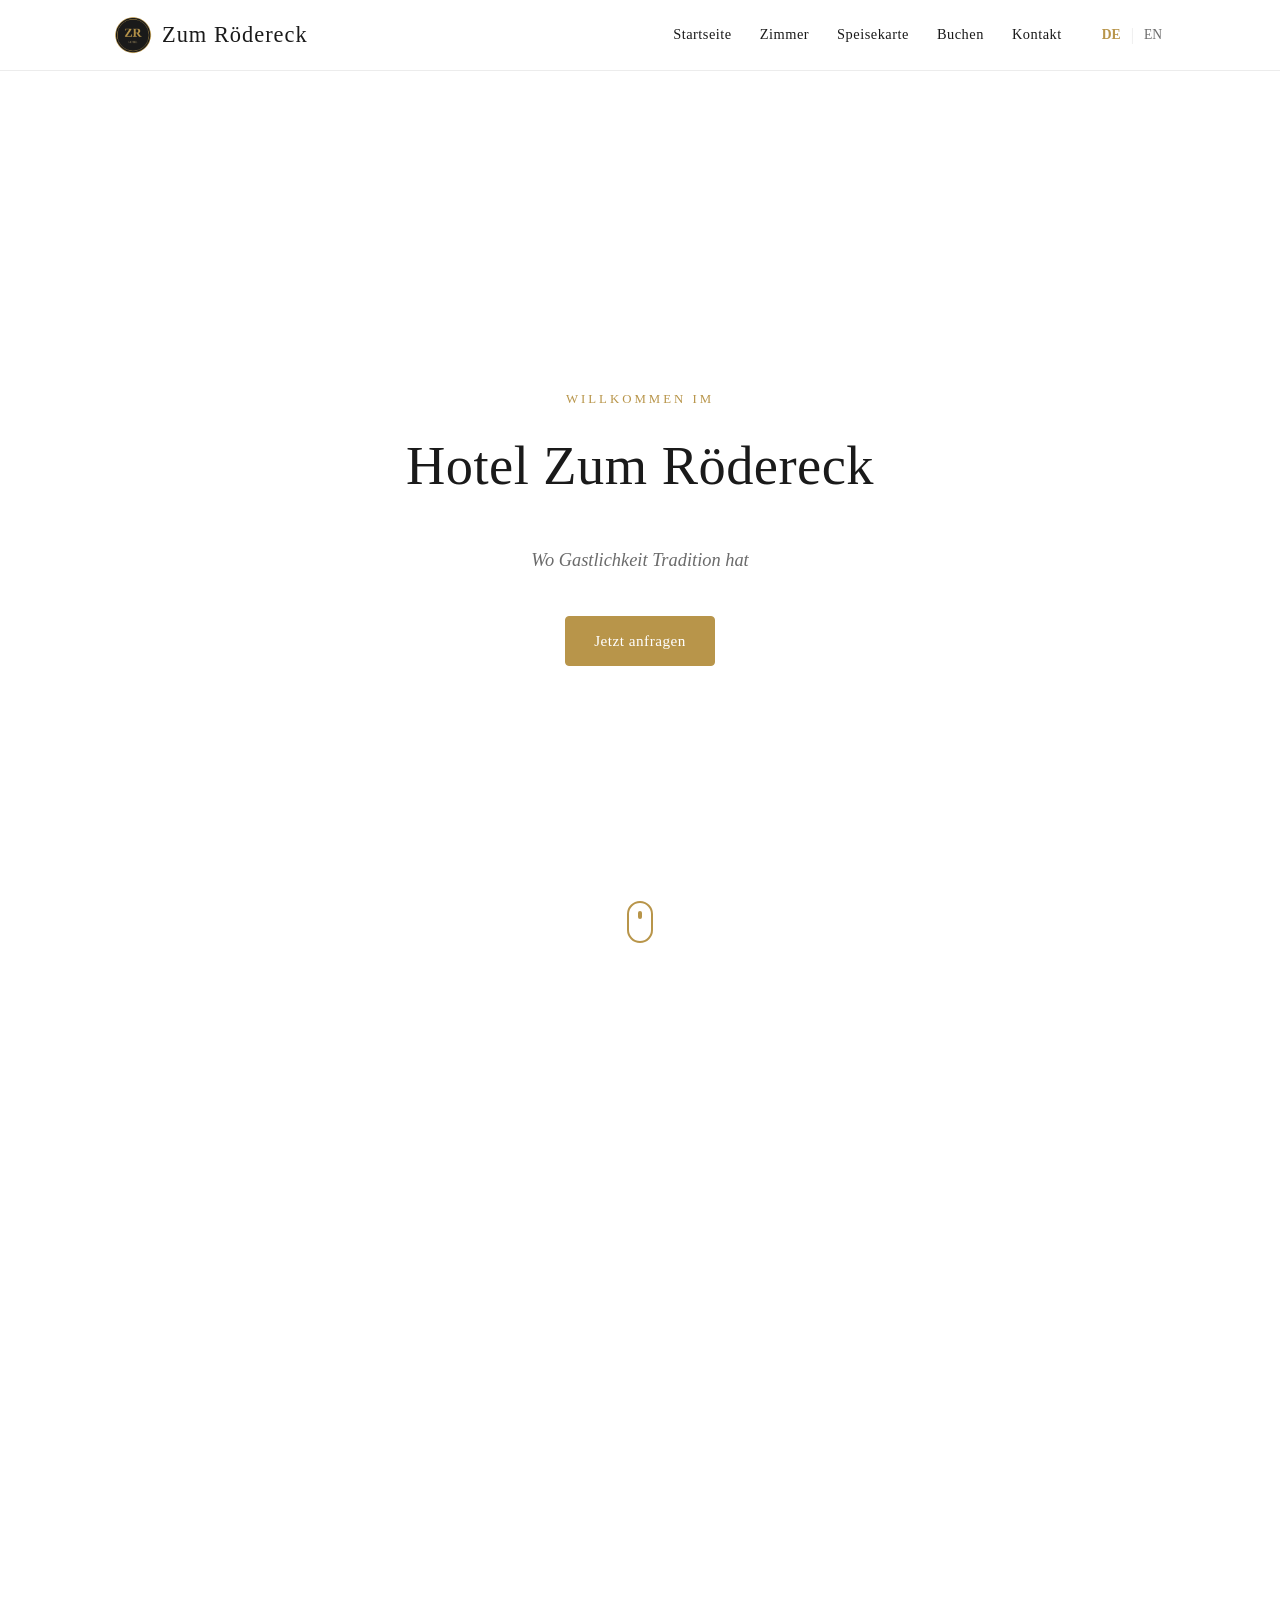
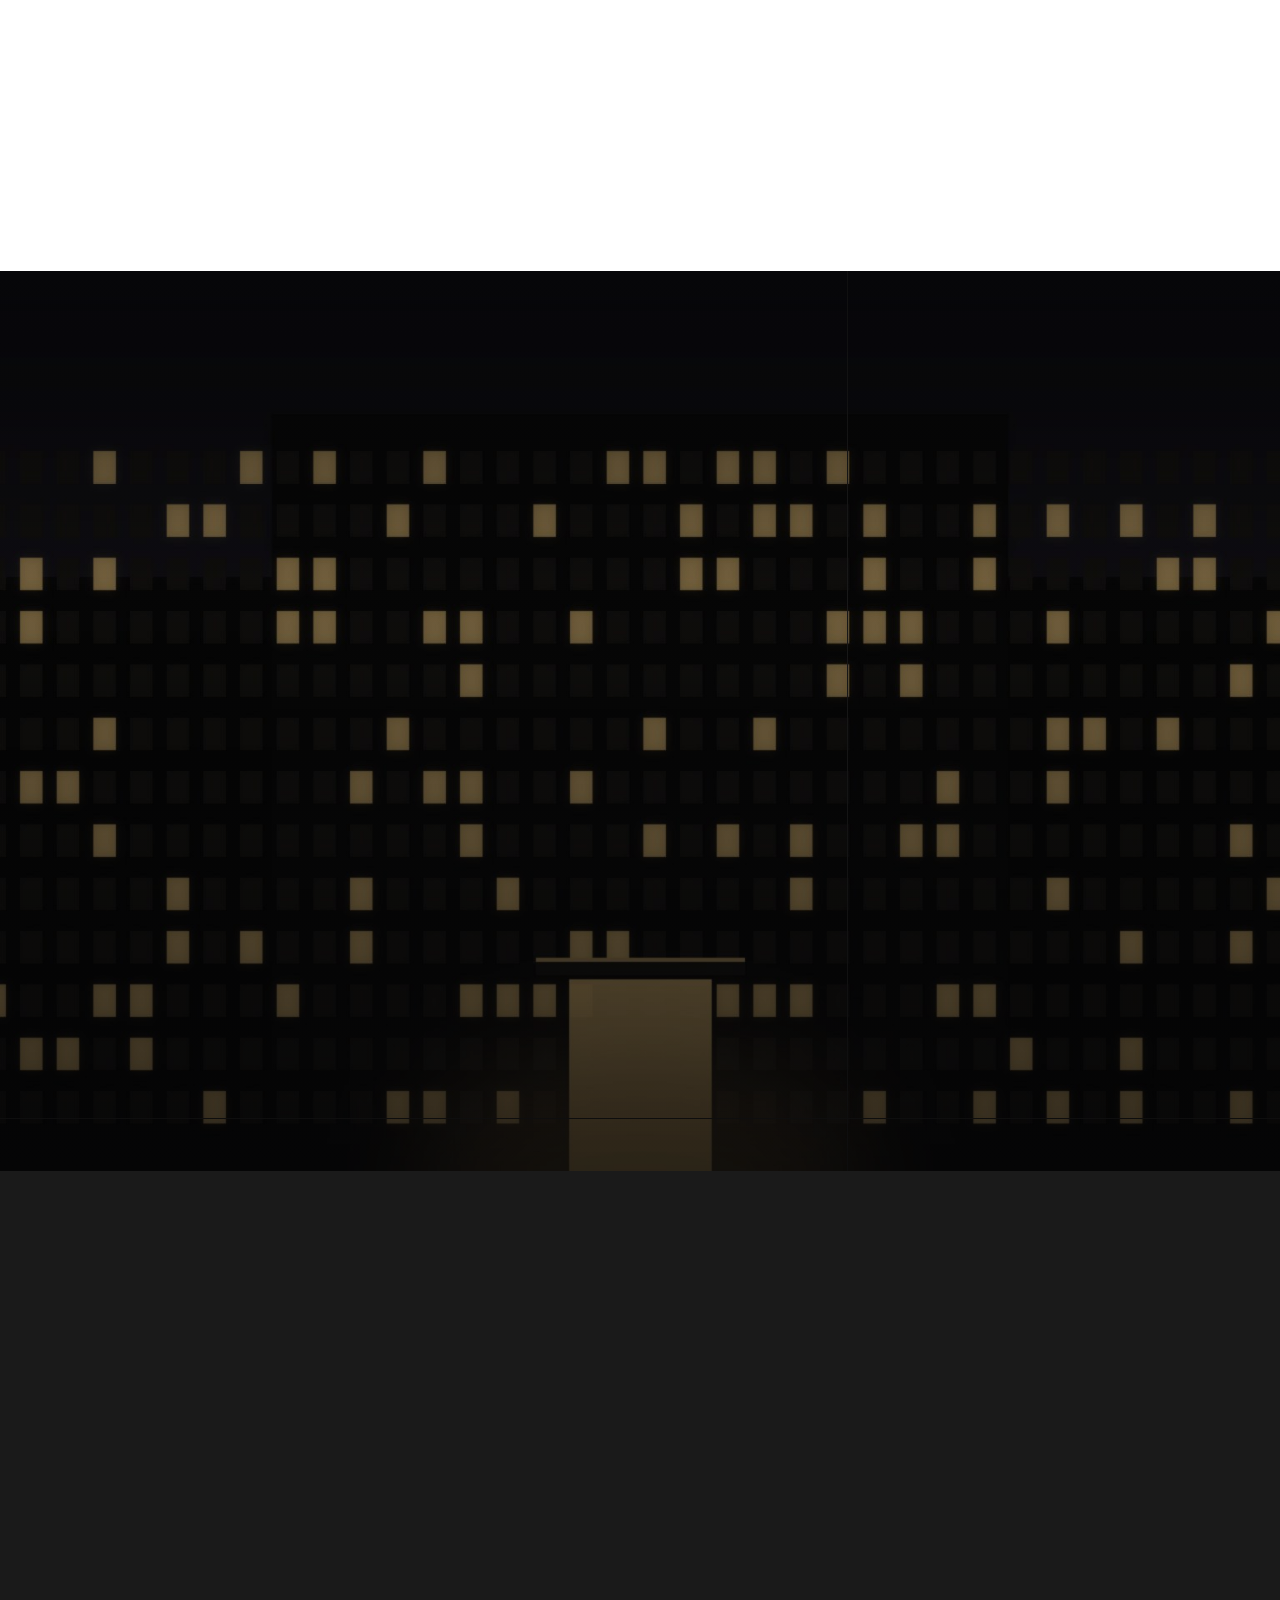
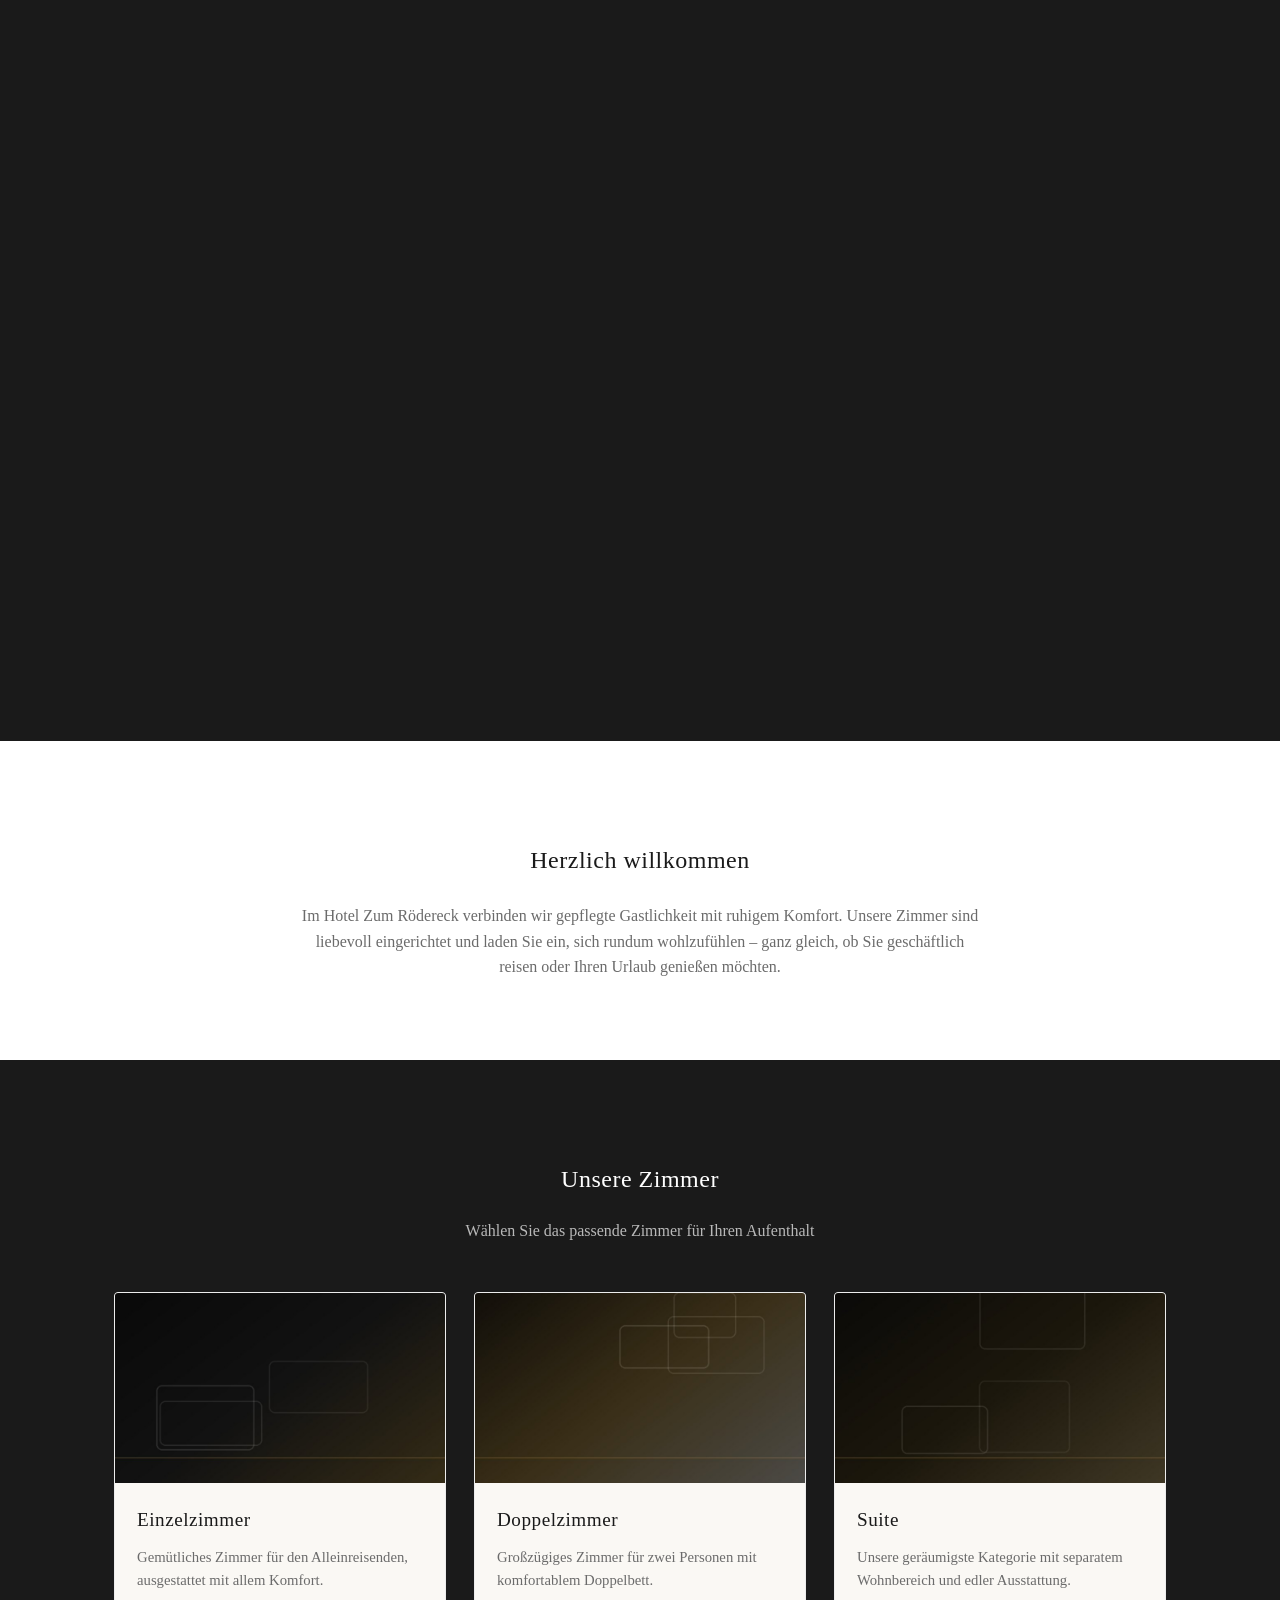
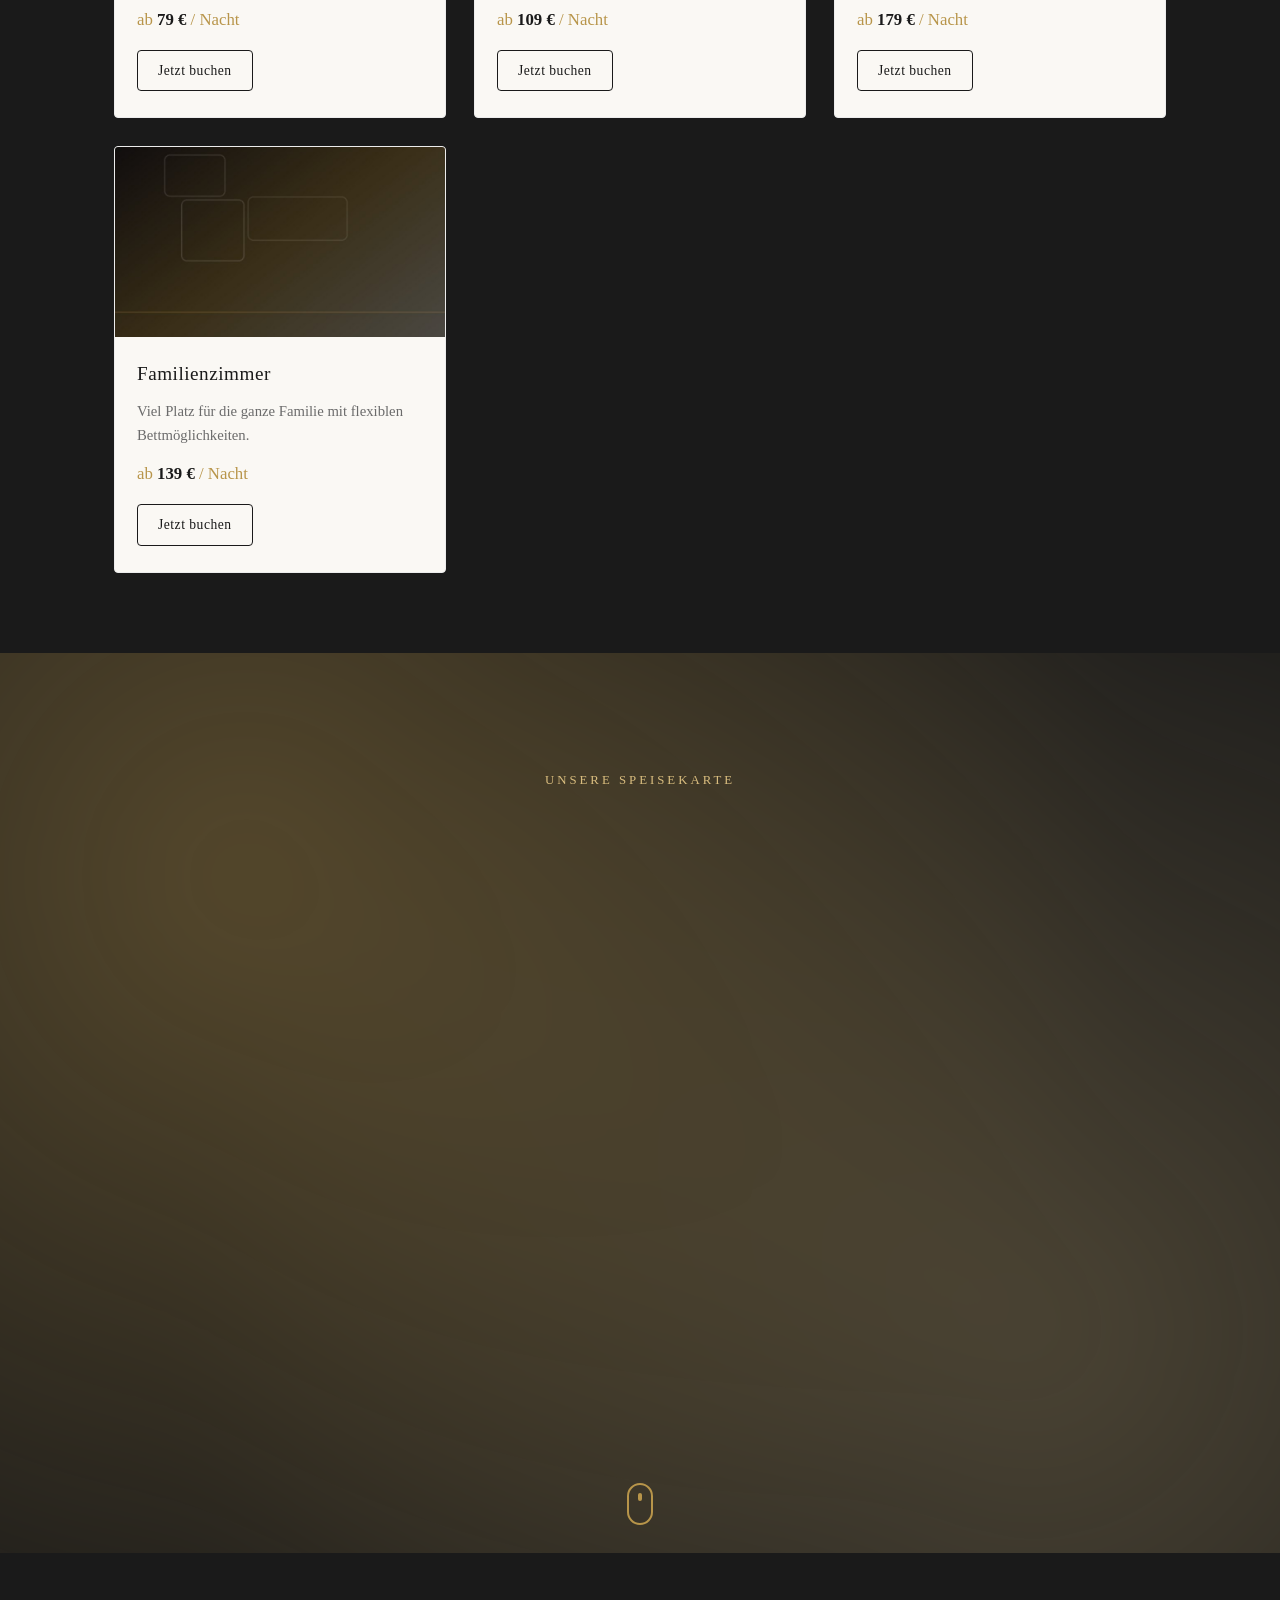
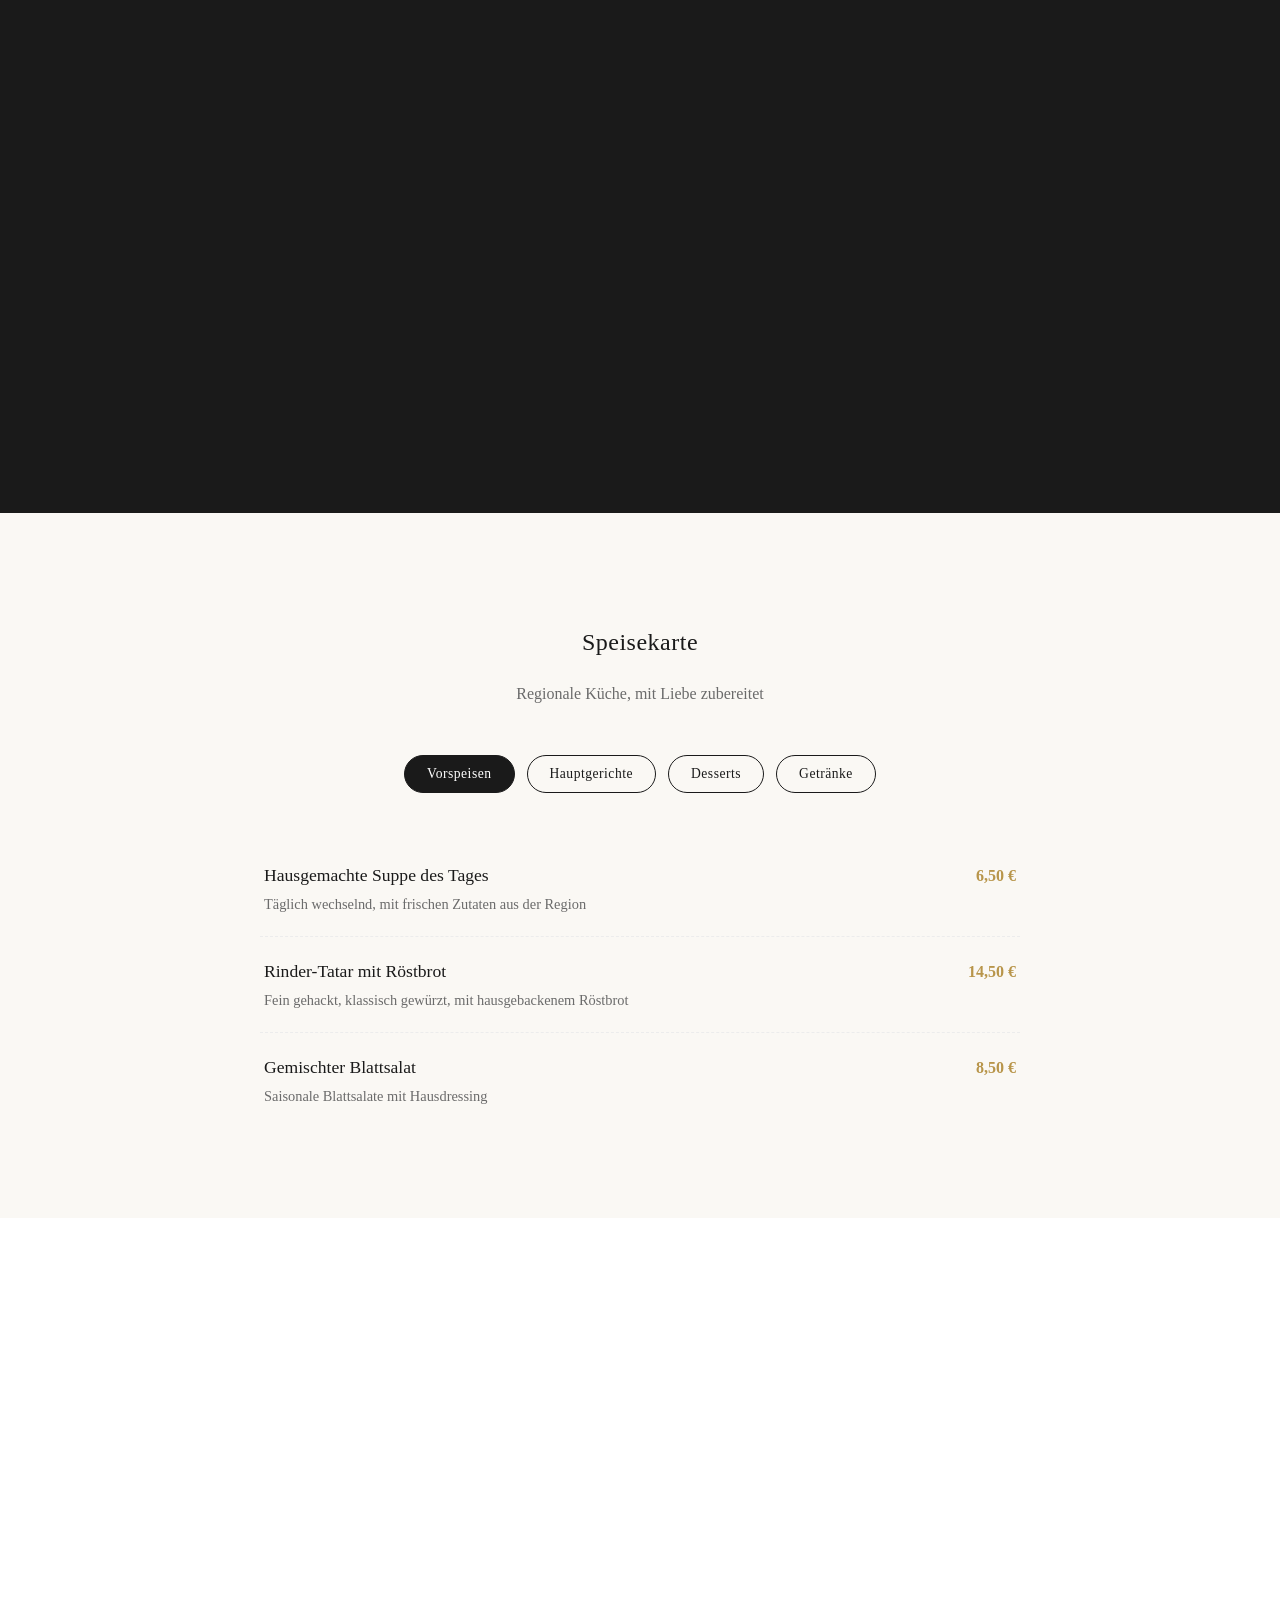
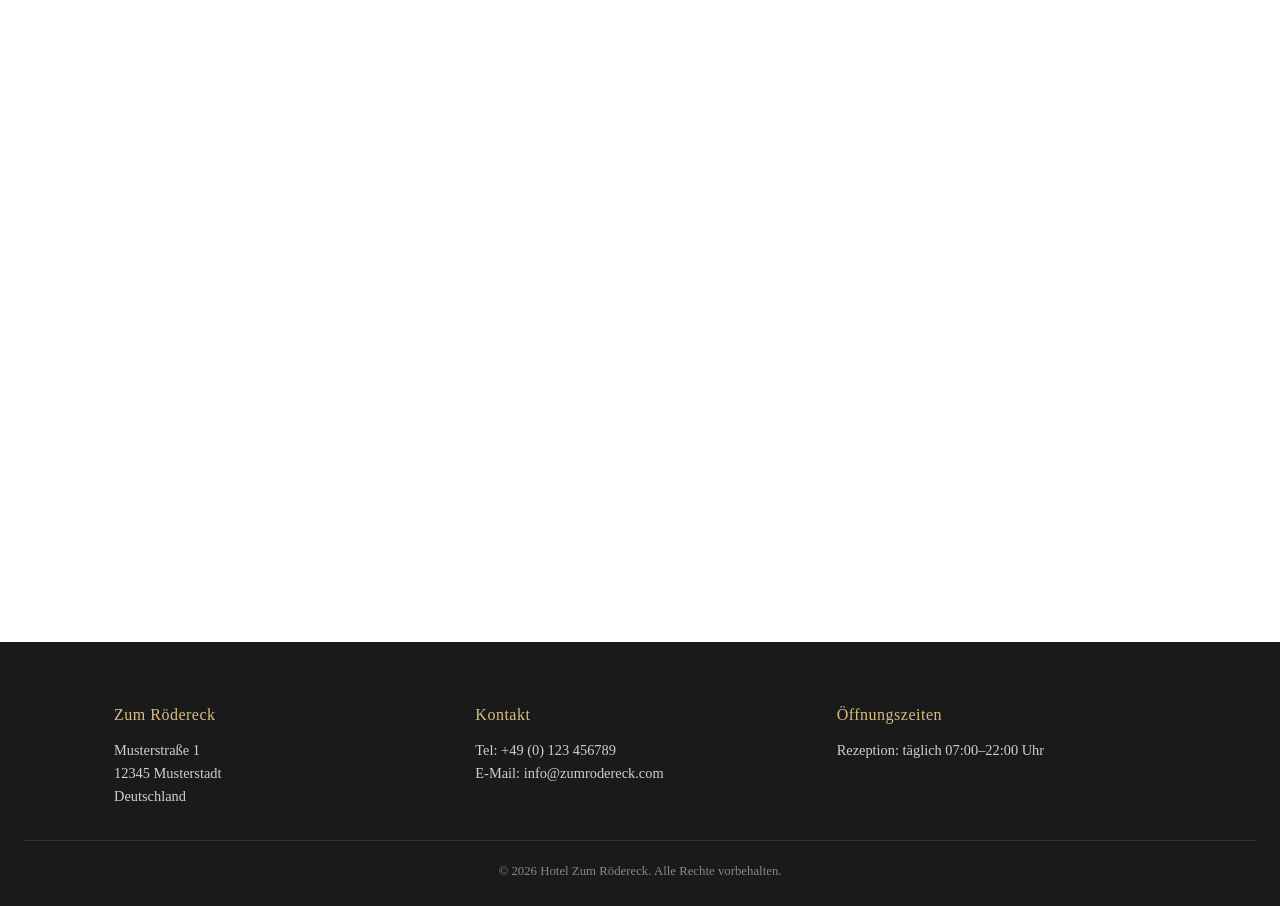
==== index.html @ 25da5571 "update" ====
<!DOCTYPE html>
<html lang="de">
<head>
<meta charset="UTF-8">
<meta name="viewport" content="width=device-width, initial-scale=1.0">
<title data-de="Zum Rödereck – Hotel" data-en="Zum Rödereck – Hotel">Zum Rödereck – Hotel</title>
<link rel="stylesheet" href="css/styles.css">
</head>
<body>

<header class="site-header">
  <div class="header-inner">
    <a href="#top" class="logo">
      <img src="images/logo.png" alt="Zum Rödereck Logo" class="logo-img">
      <span>Zum Rödereck</span>
    </a>

    <button class="nav-toggle" id="navToggle" aria-label="Menu">
      <span></span><span></span><span></span>
    </button>

    <nav class="main-nav" id="mainNav">
      <a href="#top" data-de="Startseite" data-en="Home">Startseite</a>
      <a href="#zimmer" data-de="Zimmer" data-en="Rooms">Zimmer</a>
      <a href="#speisekarte" data-de="Speisekarte" data-en="Menu">Speisekarte</a>
      <a href="#buchen" data-de="Buchen" data-en="Booking">Buchen</a>
      <a href="#kontakt" data-de="Kontakt" data-en="Contact">Kontakt</a>
      <span class="lang-switch">
        <button class="lang-btn active" data-lang="de">DE</button>
        <span class="lang-sep">|</span>
        <button class="lang-btn" data-lang="en">EN</button>
      </span>
    </nav>
  </div>
</header>

<section class="hero-scroll" id="top">
  <div class="hero-sticky">
    <div class="hero-info-layer">
      <p class="hero-eyebrow hero-anim" style="--d:0s" data-de="Willkommen im" data-en="Welcome to">Willkommen im</p>
      <h1 class="hero-title hero-anim" style="--d:0.15s">Hotel Zum Rödereck</h1>
      <p class="hero-subtitle hero-anim" style="--d:0.3s" data-de="Wo Gastlichkeit Tradition hat" data-en="Where hospitality is tradition">Wo Gastlichkeit Tradition hat</p>
      <a href="#buchen" class="btn btn-gold hero-anim" style="--d:0.45s" data-de="Jetzt anfragen" data-en="Enquire now">Jetzt anfragen</a>
    </div>

    <div class="hero-logo-layer">
      <img src="images/logo.png" alt="Zum Rödereck" class="hero-logo-img">
      <p class="hero-logo-caption" data-de="Tradition seit Generationen" data-en="Tradition for generations">Tradition seit Generationen</p>
    </div>

    <a href="#erleben" class="scroll-cue" aria-label="Scroll down"><span></span></a>
  </div>
</section>

<section class="zoom-scroll" id="erleben">
  <div class="zoom-sticky">
    <div class="zoom-media">
      <div class="zoom-img zoom-img-exterior" style="background-image:url('images/hotel-exterior.jpg')"></div>
      <div class="zoom-img zoom-img-interior" style="background-image:url('images/hero-banner.jpg')"></div>
      <div class="zoom-vignette"></div>
    </div>
    <div class="zoom-caption">
      <p class="zoom-caption-line" data-phase="1" data-de="Unser Haus erwartet Sie" data-en="Our house awaits you">Unser Haus erwartet Sie</p>
      <p class="zoom-caption-line" data-phase="2" data-de="Treten Sie ein in unseren Empfangsbereich" data-en="Step inside our reception area">Treten Sie ein in unseren Empfangsbereich</p>
    </div>
  </div>
</section>

<section class="intro">
  <div class="container">
    <h2 class="reveal" data-de="Herzlich willkommen" data-en="A warm welcome">Herzlich willkommen</h2>
    <p class="reveal" data-de="Im Hotel Zum Rödereck verbinden wir gepflegte Gastlichkeit mit ruhigem Komfort. Unsere Zimmer sind liebevoll eingerichtet und laden Sie ein, sich rundum wohlzufühlen – ganz gleich, ob Sie geschäftlich reisen oder Ihren Urlaub genießen möchten."
       data-en="At Hotel Zum Rödereck we combine attentive hospitality with quiet comfort. Our rooms are thoughtfully furnished and invite you to feel completely at home, whether you are travelling for business or enjoying your holiday.">
       Im Hotel Zum Rödereck verbinden wir gepflegte Gastlichkeit mit ruhigem Komfort. Unsere Zimmer sind liebevoll eingerichtet und laden Sie ein, sich rundum wohlzufühlen – ganz gleich, ob Sie geschäftlich reisen oder Ihren Urlaub genießen möchten.
    </p>
  </div>
</section>

<section class="rooms" id="zimmer">
  <div class="container">
    <h2 class="reveal" data-de="Unsere Zimmer" data-en="Our Rooms">Unsere Zimmer</h2>
    <p class="section-sub reveal" data-de="Wählen Sie das passende Zimmer für Ihren Aufenthalt" data-en="Choose the right room for your stay">Wählen Sie das passende Zimmer für Ihren Aufenthalt</p>

    <div class="room-grid">

      <article class="room-card reveal">
        <div class="room-image">
          <img src="images/zimmer-einzel.jpg" alt="Einzelzimmer" onerror="this.style.display='none'; this.parentElement.classList.add('img-missing')">
        </div>
        <div class="room-body">
          <h3 data-de="Einzelzimmer" data-en="Single Room">Einzelzimmer</h3>
          <p data-de="Gemütliches Zimmer für den Alleinreisenden, ausgestattet mit allem Komfort." data-en="Cosy room for the solo traveller, equipped with every comfort.">Gemütliches Zimmer für den Alleinreisenden, ausgestattet mit allem Komfort.</p>
          <p class="room-price"><span data-de="ab" data-en="from">ab</span> 79&nbsp;€ <span data-de="/ Nacht" data-en="/ night">/ Nacht</span></p>
          <a href="#buchen" class="btn btn-outline" data-room="Einzelzimmer" data-de="Jetzt buchen" data-en="Book now">Jetzt buchen</a>
        </div>
      </article>

      <article class="room-card reveal">
        <div class="room-image">
          <img src="images/zimmer-doppel.jpg" alt="Doppelzimmer" onerror="this.style.display='none'; this.parentElement.classList.add('img-missing')">
        </div>
        <div class="room-body">
          <h3 data-de="Doppelzimmer" data-en="Double Room">Doppelzimmer</h3>
          <p data-de="Großzügiges Zimmer für zwei Personen mit komfortablem Doppelbett." data-en="Spacious room for two with a comfortable double bed.">Großzügiges Zimmer für zwei Personen mit komfortablem Doppelbett.</p>
          <p class="room-price"><span data-de="ab" data-en="from">ab</span> 109&nbsp;€ <span data-de="/ Nacht" data-en="/ night">/ Nacht</span></p>
          <a href="#buchen" class="btn btn-outline" data-room="Doppelzimmer" data-de="Jetzt buchen" data-en="Book now">Jetzt buchen</a>
        </div>
      </article>

      <article class="room-card reveal">
        <div class="room-image">
          <img src="images/zimmer-suite.jpg" alt="Suite" onerror="this.style.display='none'; this.parentElement.classList.add('img-missing')">
        </div>
        <div class="room-body">
          <h3 data-de="Suite" data-en="Suite">Suite</h3>
          <p data-de="Unsere geräumigste Kategorie mit separatem Wohnbereich und edler Ausstattung." data-en="Our most spacious category with a separate living area and elegant furnishings.">Unsere geräumigste Kategorie mit separatem Wohnbereich und edler Ausstattung.</p>
          <p class="room-price"><span data-de="ab" data-en="from">ab</span> 179&nbsp;€ <span data-de="/ Nacht" data-en="/ night">/ Nacht</span></p>
          <a href="#buchen" class="btn btn-outline" data-room="Suite" data-de="Jetzt buchen" data-en="Book now">Jetzt buchen</a>
        </div>
      </article>

      <article class="room-card reveal">
        <div class="room-image">
          <img src="images/zimmer-familie.jpg" alt="Familienzimmer" onerror="this.style.display='none'; this.parentElement.classList.add('img-missing')">
        </div>
        <div class="room-body">
          <h3 data-de="Familienzimmer" data-en="Family Room">Familienzimmer</h3>
          <p data-de="Viel Platz für die ganze Familie mit flexiblen Bettmöglichkeiten." data-en="Plenty of space for the whole family with flexible bedding options.">Viel Platz für die ganze Familie mit flexiblen Bettmöglichkeiten.</p>
          <p class="room-price"><span data-de="ab" data-en="from">ab</span> 139&nbsp;€ <span data-de="/ Nacht" data-en="/ night">/ Nacht</span></p>
          <a href="#buchen" class="btn btn-outline" data-room="Familienzimmer" data-de="Jetzt buchen" data-en="Book now">Jetzt buchen</a>
        </div>
      </article>

    </div>
  </div>
</section>

<section class="menu-zoom" id="speisekarte">
  <div class="menu-zoom-sticky">
    <div class="menu-zoom-bg"></div>
    <p class="menu-zoom-eyebrow" data-de="Unsere Speisekarte" data-en="Our Menu">Unsere Speisekarte</p>

    <div class="menu-zoom-phase" data-phase="1">
      <span class="menu-zoom-num">01</span>
      <h3 data-de="Vorspeisen" data-en="Starters">Vorspeisen</h3>
    </div>
    <div class="menu-zoom-phase" data-phase="2">
      <span class="menu-zoom-num">02</span>
      <h3 data-de="Hauptgerichte" data-en="Main Courses">Hauptgerichte</h3>
    </div>
    <div class="menu-zoom-phase" data-phase="3">
      <span class="menu-zoom-num">03</span>
      <h3 data-de="Desserts" data-en="Desserts">Desserts</h3>
    </div>
    <div class="menu-zoom-phase" data-phase="4">
      <span class="menu-zoom-num">04</span>
      <h3 data-de="Getränke" data-en="Drinks">Getränke</h3>
    </div>

    <a href="#menu-details" class="scroll-cue menu-zoom-cue" aria-label="Scroll down"><span></span></a>
  </div>
</section>

<section class="menu" id="menu-details">
  <div class="container">
    <h2 class="reveal" data-de="Speisekarte" data-en="Menu">Speisekarte</h2>
    <p class="section-sub reveal" data-de="Regionale Küche, mit Liebe zubereitet" data-en="Regional cuisine, prepared with love">Regionale Küche, mit Liebe zubereitet</p>

    <div class="menu-tabs reveal">
      <button class="menu-tab active" data-category="vorspeisen" data-de="Vorspeisen" data-en="Starters">Vorspeisen</button>
      <button class="menu-tab" data-category="hauptgerichte" data-de="Hauptgerichte" data-en="Main Courses">Hauptgerichte</button>
      <button class="menu-tab" data-category="desserts" data-de="Desserts" data-en="Desserts">Desserts</button>
      <button class="menu-tab" data-category="getranke" data-de="Getränke" data-en="Drinks">Getränke</button>
    </div>

    <div class="menu-panels reveal">

      <div class="menu-panel active" data-category="vorspeisen">
        <div class="menu-item">
          <div class="menu-item-head">
            <h4 data-de="Hausgemachte Suppe des Tages" data-en="Homemade soup of the day">Hausgemachte Suppe des Tages</h4>
            <span class="menu-item-price">6,50&nbsp;€</span>
          </div>
          <p data-de="Täglich wechselnd, mit frischen Zutaten aus der Region" data-en="Changes daily, made with fresh regional ingredients">Täglich wechselnd, mit frischen Zutaten aus der Region</p>
        </div>
        <div class="menu-item">
          <div class="menu-item-head">
            <h4 data-de="Rinder-Tatar mit Röstbrot" data-en="Beef tartare with toasted bread">Rinder-Tatar mit Röstbrot</h4>
            <span class="menu-item-price">14,50&nbsp;€</span>
          </div>
          <p data-de="Fein gehackt, klassisch gewürzt, mit hausgebackenem Röstbrot" data-en="Finely chopped, classically seasoned, served with homemade toasted bread">Fein gehackt, klassisch gewürzt, mit hausgebackenem Röstbrot</p>
        </div>
        <div class="menu-item">
          <div class="menu-item-head">
            <h4 data-de="Gemischter Blattsalat" data-en="Mixed leaf salad">Gemischter Blattsalat</h4>
            <span class="menu-item-price">8,50&nbsp;€</span>
          </div>
          <p data-de="Saisonale Blattsalate mit Hausdressing" data-en="Seasonal leaf salads with house dressing">Saisonale Blattsalate mit Hausdressing</p>
        </div>
      </div>

      <div class="menu-panel" data-category="hauptgerichte">
        <div class="menu-item">
          <div class="menu-item-head">
            <h4 data-de="Schweinebraten mit Knödel" data-en="Roast pork with dumpling">Schweinebraten mit Knödel</h4>
            <span class="menu-item-price">16,90&nbsp;€</span>
          </div>
          <p data-de="Mit Bierbratensauce, Kartoffelknödel und Krautsalat" data-en="With beer gravy, potato dumpling and coleslaw">Mit Bierbratensauce, Kartoffelknödel und Krautsalat</p>
        </div>
        <div class="menu-item">
          <div class="menu-item-head">
            <h4 data-de="Rumpsteak mit Kräuterbutter" data-en="Rump steak with herb butter">Rumpsteak mit Kräuterbutter</h4>
            <span class="menu-item-price">24,90&nbsp;€</span>
          </div>
          <p data-de="200g Rumpsteak, Kräuterbutter, Pommes frites" data-en="200g rump steak, herb butter, French fries">200g Rumpsteak, Kräuterbutter, Pommes frites</p>
        </div>
        <div class="menu-item">
          <div class="menu-item-head">
            <h4 data-de="Forelle „Müllerin Art“" data-en="Trout meunière">Forelle „Müllerin Art“</h4>
            <span class="menu-item-price">18,90&nbsp;€</span>
          </div>
          <p data-de="In Butter gebraten, mit Petersilienkartoffeln" data-en="Pan-fried in butter, served with parsley potatoes">In Butter gebraten, mit Petersilienkartoffeln</p>
        </div>
        <div class="menu-item">
          <div class="menu-item-head">
            <h4 data-de="Gemüse-Risotto" data-en="Vegetable risotto">Gemüse-Risotto</h4>
            <span class="menu-item-price">15,90&nbsp;€</span>
          </div>
          <p data-de="Cremiges Risotto mit saisonalem Gemüse (vegetarisch)" data-en="Creamy risotto with seasonal vegetables (vegetarian)">Cremiges Risotto mit saisonalem Gemüse (vegetarisch)</p>
        </div>
      </div>

      <div class="menu-panel" data-category="desserts">
        <div class="menu-item">
          <div class="menu-item-head">
            <h4 data-de="Hausgemachter Apfelstrudel" data-en="Homemade apple strudel">Hausgemachter Apfelstrudel</h4>
            <span class="menu-item-price">6,90&nbsp;€</span>
          </div>
          <p data-de="Mit warmer Vanillesauce" data-en="Served with warm vanilla sauce">Mit warmer Vanillesauce</p>
        </div>
        <div class="menu-item">
          <div class="menu-item-head">
            <h4 data-de="Crème brûlée" data-en="Crème brûlée">Crème brûlée</h4>
            <span class="menu-item-price">6,50&nbsp;€</span>
          </div>
          <p data-de="Klassisch karamellisiert" data-en="Classically caramelised">Klassisch karamellisiert</p>
        </div>
        <div class="menu-item">
          <div class="menu-item-head">
            <h4 data-de="Käseauswahl" data-en="Cheese selection">Käseauswahl</h4>
            <span class="menu-item-price">8,90&nbsp;€</span>
          </div>
          <p data-de="Regionale Käsesorten mit Trauben und Brot" data-en="Regional cheeses with grapes and bread">Regionale Käsesorten mit Trauben und Brot</p>
        </div>
      </div>

      <div class="menu-panel" data-category="getranke">
        <div class="menu-item">
          <div class="menu-item-head">
            <h4 data-de="Hauswein, Rot oder Weiß (0,2l)" data-en="House wine, red or white (0.2l)">Hauswein, Rot oder Weiß (0,2l)</h4>
            <span class="menu-item-price">4,50&nbsp;€</span>
          </div>
          <p data-de="Aus der Region, trocken oder halbtrocken" data-en="From the region, dry or semi-dry">Aus der Region, trocken oder halbtrocken</p>
        </div>
        <div class="menu-item">
          <div class="menu-item-head">
            <h4 data-de="Bier vom Fass (0,3l)" data-en="Draft beer (0.3l)">Bier vom Fass (0,3l)</h4>
            <span class="menu-item-price">3,80&nbsp;€</span>
          </div>
          <p data-de="Regionale Brauerei" data-en="Regional brewery">Regionale Brauerei</p>
        </div>
        <div class="menu-item">
          <div class="menu-item-head">
            <h4 data-de="Kaffee / Espresso" data-en="Coffee / Espresso">Kaffee / Espresso</h4>
            <span class="menu-item-price">2,80&nbsp;€</span>
          </div>
          <p data-de="Frisch gebrüht" data-en="Freshly brewed">Frisch gebrüht</p>
        </div>
        <div class="menu-item">
          <div class="menu-item-head">
            <h4 data-de="Hausgemachte Limonade" data-en="Homemade lemonade">Hausgemachte Limonade</h4>
            <span class="menu-item-price">3,90&nbsp;€</span>
          </div>
          <p data-de="Saisonale Sorten, frisch zubereitet" data-en="Seasonal varieties, freshly made">Saisonale Sorten, frisch zubereitet</p>
        </div>
      </div>

    </div>
  </div>
</section>

<section class="booking" id="buchen">
  <div class="container">
    <h2 class="reveal" data-de="Zimmer buchen" data-en="Book a room">Zimmer buchen</h2>
    <p class="section-sub reveal" data-de="Senden Sie uns Ihre Buchungsanfrage – wir melden uns umgehend zurück." data-en="Send us your booking request – we will get back to you promptly.">Senden Sie uns Ihre Buchungsanfrage – wir melden uns umgehend zurück.</p>

    <form class="booking-form reveal" id="bookingForm" novalidate>
      <div class="form-row">
        <div class="form-group">
          <label for="name" data-de="Name" data-en="Name">Name</label>
          <input type="text" id="name" name="name" required>
        </div>
        <div class="form-group">
          <label for="email" data-de="E-Mail" data-en="Email">E-Mail</label>
          <input type="email" id="email" name="email" required>
        </div>
      </div>

      <div class="form-row">
        <div class="form-group">
          <label for="phone" data-de="Telefon" data-en="Phone">Telefon</label>
          <input type="tel" id="phone" name="phone">
        </div>
        <div class="form-group">
          <label for="guests" data-de="Anzahl Gäste" data-en="Number of guests">Anzahl Gäste</label>
          <input type="number" id="guests" name="guests" min="1" value="1">
        </div>
      </div>

      <div class="form-row">
        <div class="form-group">
          <label for="checkin" data-de="Anreise" data-en="Check-in">Anreise</label>
          <input type="date" id="checkin" name="checkin" required>
        </div>
        <div class="form-group">
          <label for="checkout" data-de="Abreise" data-en="Check-out">Abreise</label>
          <input type="date" id="checkout" name="checkout" required>
        </div>
      </div>

      <div class="form-group">
        <label for="roomtype" data-de="Zimmertyp" data-en="Room type">Zimmertyp</label>
        <select id="roomtype" name="roomtype">
          <option value="Einzelzimmer" data-de="Einzelzimmer" data-en="Single Room">Einzelzimmer</option>
          <option value="Doppelzimmer" data-de="Doppelzimmer" data-en="Double Room">Doppelzimmer</option>
          <option value="Suite" data-de="Suite" data-en="Suite">Suite</option>
          <option value="Familienzimmer" data-de="Familienzimmer" data-en="Family Room">Familienzimmer</option>
        </select>
      </div>

      <div class="form-group">
        <label for="message" data-de="Nachricht (optional)" data-en="Message (optional)">Nachricht (optional)</label>
        <textarea id="message" name="message" rows="4"></textarea>
      </div>

      <button type="submit" class="btn btn-gold" data-de="Anfrage senden" data-en="Send request">Anfrage senden</button>

      <p class="form-note" id="formNote" data-de="Diese Anfrage ist unverbindlich. Wir bestätigen Ihre Buchung per E-Mail oder Telefon." data-en="This request is non-binding. We will confirm your booking by email or phone.">Diese Anfrage ist unverbindlich. Wir bestätigen Ihre Buchung per E-Mail oder Telefon.</p>

      <p class="form-success" id="formSuccess" data-de="Vielen Dank! Ihre Anfrage wurde erfasst. Wir melden uns in Kürze bei Ihnen." data-en="Thank you! Your request has been received. We will contact you shortly." hidden></p>
    </form>
  </div>
</section>

<footer class="site-footer" id="kontakt">
  <div class="container footer-grid">
    <div>
      <h3>Zum Rödereck</h3>
      <p data-de="Musterstraße 1<br>12345 Musterstadt<br>Deutschland" data-en="Sample Street 1<br>12345 Sample City<br>Germany">Musterstraße 1<br>12345 Musterstadt<br>Deutschland</p>
    </div>
    <div>
      <h3 data-de="Kontakt" data-en="Contact">Kontakt</h3>
      <p>Tel: +49 (0) 123 456789<br>E-Mail: info@zumrodereck.com</p>
    </div>
    <div>
      <h3 data-de="Öffnungszeiten" data-en="Hours">Öffnungszeiten</h3>
      <p data-de="Rezeption: täglich 07:00–22:00 Uhr" data-en="Reception: daily 7:00 AM–10:00 PM">Rezeption: täglich 07:00–22:00 Uhr</p>
    </div>
  </div>
  <p class="copyright">&copy; 2026 Hotel Zum Rödereck. <span data-de="Alle Rechte vorbehalten." data-en="All rights reserved.">Alle Rechte vorbehalten.</span></p>
</footer>

<script src="js/main.js"></script>
</body>
</html>
---- css/styles.css ----
/* ===== Variables ===== */
:root {
  --white: #ffffff;
  --off-white: #faf8f4;
  --black: #1a1a1a;
  --gold: #b8954a;
  --gold-light: #d9bd7f;
  --gray: #6b6b6b;
  --border: #ececec;
  --radius: 4px;
}

* { box-sizing: border-box; }

html { scroll-behavior: smooth; }

body {
  margin: 0;
  font-family: 'Georgia', 'Times New Roman', serif;
  color: var(--black);
  background: var(--white);
  line-height: 1.6;
}

h1, h2, h3 { font-family: 'Georgia', serif; font-weight: 400; letter-spacing: 0.5px; }

.container {
  max-width: 1100px;
  margin: 0 auto;
  padding: 0 24px;
}

a { text-decoration: none; color: inherit; }

/* ===== Buttons ===== */
.btn {
  display: inline-block;
  padding: 12px 28px;
  border-radius: var(--radius);
  font-size: 0.95rem;
  letter-spacing: 0.5px;
  cursor: pointer;
  border: 1px solid transparent;
  transition: all 0.2s ease;
}

.btn-gold {
  background: var(--gold);
  color: var(--white);
  border-color: var(--gold);
}
.btn-gold:hover {
  background: var(--black);
  border-color: var(--black);
  transform: translateY(-3px);
  box-shadow: 0 10px 24px rgba(0,0,0,0.25);
}

.btn-outline {
  background: transparent;
  color: var(--black);
  border-color: var(--black);
  font-size: 0.85rem;
  padding: 9px 20px;
}
.btn-outline:hover {
  background: var(--gold);
  border-color: var(--gold);
  color: var(--white);
  transform: translateY(-3px);
  box-shadow: 0 8px 18px rgba(184,149,74,0.35);
}

/* ===== Header ===== */
.site-header {
  position: sticky;
  top: 0;
  background: rgba(255,255,255,0.97);
  border-bottom: 1px solid var(--border);
  z-index: 100;
}

.header-inner {
  max-width: 1100px;
  margin: 0 auto;
  display: flex;
  align-items: center;
  justify-content: space-between;
  padding: 16px 24px;
}

.logo {
  display: flex;
  align-items: center;
  gap: 10px;
  font-size: 1.4rem;
  letter-spacing: 1px;
  color: var(--black);
}

.logo-img {
  width: 38px;
  height: 38px;
  object-fit: contain;
}

.main-nav {
  display: flex;
  align-items: center;
  gap: 28px;
}

.main-nav a {
  font-size: 0.9rem;
  letter-spacing: 0.5px;
  color: var(--black);
  position: relative;
  transition: color 0.2s ease;
}
.main-nav a::after {
  content: "";
  position: absolute;
  left: 0;
  bottom: -6px;
  width: 0;
  height: 1px;
  background: var(--gold);
  transition: width 0.25s ease;
}
.main-nav a:hover { color: var(--gold); }
.main-nav a:hover::after { width: 100%; }

.lang-switch {
  display: flex;
  align-items: center;
  gap: 6px;
  margin-left: 8px;
}

.lang-btn {
  background: none;
  border: none;
  font-family: inherit;
  font-size: 0.85rem;
  cursor: pointer;
  color: var(--gray);
  padding: 2px 4px;
}
.lang-btn.active { color: var(--gold); font-weight: bold; }
.lang-sep { color: var(--border); }

.nav-toggle {
  display: none;
  flex-direction: column;
  gap: 5px;
  background: none;
  border: none;
  cursor: pointer;
}
.nav-toggle span {
  width: 24px;
  height: 2px;
  background: var(--black);
}

/* ===== Hero (pinned scroll: info -> logo reveal) ===== */
.hero-scroll {
  position: relative;
  height: 200vh;
  height: calc(var(--vh, 1vh) * 200);
  background: var(--white);
}

.hero-sticky {
  position: sticky;
  top: 0;
  height: 100vh;
  height: calc(var(--vh, 1vh) * 100);
  overflow: hidden;
  display: flex;
  align-items: center;
  justify-content: center;
  text-align: center;
}

.hero-info-layer,
.hero-logo-layer {
  position: absolute;
  inset: 0;
  display: flex;
  flex-direction: column;
  align-items: center;
  justify-content: center;
  padding: 0 24px;
  will-change: opacity, transform;
}

.hero-info-layer { max-width: 720px; margin: 0 auto; }

.hero-anim {
  opacity: 0;
  transform: translateY(26px);
  animation: heroFadeUp 0.9s ease forwards;
  animation-delay: var(--d, 0s);
}

.hero-eyebrow {
  color: var(--gold);
  letter-spacing: 3px;
  text-transform: uppercase;
  font-size: 0.8rem;
  margin-bottom: 14px;
}

.hero-title {
  font-size: 3.4rem;
  margin: 0 0 18px;
  color: var(--black);
}

.hero-subtitle {
  color: var(--gray);
  font-size: 1.15rem;
  margin-bottom: 40px;
  font-style: italic;
}

.hero-logo-layer {
  opacity: 0;
  transform: scale(0.55);
}

.hero-logo-img {
  width: 200px;
  height: 200px;
  filter: drop-shadow(0 14px 30px rgba(0,0,0,0.18));
}

.hero-logo-caption {
  margin-top: 20px;
  color: var(--gold);
  letter-spacing: 1px;
  font-style: italic;
  font-size: 1rem;
}

.scroll-cue {
  position: absolute;
  bottom: 28px;
  left: 50%;
  transform: translateX(-50%);
  z-index: 2;
  width: 26px;
  height: 42px;
  border: 2px solid var(--gold);
  border-radius: 14px;
}
.scroll-cue span {
  position: absolute;
  top: 8px;
  left: 50%;
  width: 4px;
  height: 8px;
  margin-left: -2px;
  background: var(--gold);
  border-radius: 2px;
  animation: scrollCue 1.6s ease infinite;
}

@keyframes heroFadeUp {
  to { opacity: 1; transform: translateY(0); }
}

@keyframes scrollCue {
  0% { opacity: 1; top: 8px; }
  70% { opacity: 0; top: 22px; }
  100% { opacity: 0; top: 22px; }
}

/* ===== Zoom-scroll (exterior -> interior reveal) ===== */
.zoom-scroll {
  position: relative;
  height: 230vh;
  height: calc(var(--vh, 1vh) * 230);
  background: var(--black);
}

.zoom-sticky {
  position: sticky;
  top: 0;
  height: 100vh;
  height: calc(var(--vh, 1vh) * 100);
  overflow: hidden;
}

.zoom-media {
  position: absolute;
  inset: 0;
}

.zoom-img {
  position: absolute;
  inset: 0;
  background-size: cover;
  background-position: center;
  will-change: transform, opacity;
  transform-origin: center center;
}

.zoom-img-exterior { z-index: 1; transform: scale(1); }
.zoom-img-interior { z-index: 2; opacity: 0; transform: scale(1.15); }

.zoom-vignette {
  position: absolute;
  inset: 0;
  z-index: 3;
  background: linear-gradient(180deg, rgba(5,5,6,0.5) 0%, rgba(5,5,6,0.05) 35%, rgba(5,5,6,0.6) 100%);
  pointer-events: none;
}

.zoom-caption {
  position: absolute;
  left: 7%;
  bottom: 12%;
  z-index: 4;
  max-width: 460px;
}

.zoom-caption-line {
  position: absolute;
  bottom: 0;
  left: 0;
  margin: 0;
  color: var(--white);
  font-size: 1.7rem;
  font-style: italic;
  opacity: 0;
  transform: translateY(16px);
  transition: opacity 0.5s ease, transform 0.5s ease;
}
.zoom-caption-line.active {
  opacity: 1;
  transform: translateY(0);
}

/* ===== Menu zoom intro (pinned scroll: category titles zoom in/out) ===== */
.menu-zoom {
  position: relative;
  height: 340vh;
  height: calc(var(--vh, 1vh) * 340);
  background: var(--black);
}

.menu-zoom-sticky {
  position: sticky;
  top: 0;
  height: 100vh;
  height: calc(var(--vh, 1vh) * 100);
  overflow: hidden;
  display: flex;
  align-items: center;
  justify-content: center;
}

.menu-zoom-bg {
  position: absolute;
  inset: -20%;
  z-index: 1;
  background:
    radial-gradient(circle at 28% 32%, rgba(184,149,74,0.38), transparent 58%),
    radial-gradient(circle at 72% 68%, rgba(217,189,127,0.26), transparent 55%);
  filter: blur(50px);
  will-change: transform;
  transform: scale(1) rotate(0deg);
}

.menu-zoom-eyebrow {
  position: absolute;
  top: 13%;
  left: 50%;
  z-index: 5;
  transform: translateX(-50%);
  color: var(--gold-light);
  letter-spacing: 3px;
  text-transform: uppercase;
  font-size: 0.8rem;
  margin: 0;
}

.menu-zoom-phase {
  position: absolute;
  inset: 0;
  z-index: 4;
  display: flex;
  flex-direction: column;
  align-items: center;
  justify-content: center;
  text-align: center;
  opacity: 0;
  transform: scale(0.6);
  will-change: transform, opacity, filter;
  pointer-events: none;
  padding: 0 24px;
}

.menu-zoom-num {
  display: block;
  font-size: 0.95rem;
  letter-spacing: 5px;
  color: var(--gold);
  margin-bottom: 16px;
}

.menu-zoom-phase h3 {
  font-size: clamp(2.4rem, 7vw, 5.2rem);
  color: var(--white);
  margin: 0;
}

.menu-zoom-cue { z-index: 5; }

/* ===== Scroll-reveal ===== */
.reveal {
  opacity: 0;
  transform: translateY(34px);
  transition: opacity 0.7s ease, transform 0.7s ease;
}
.reveal.in-view {
  opacity: 1;
  transform: translateY(0);
}

/* ===== Intro ===== */
.intro {
  text-align: center;
  padding: 80px 24px;
}
.intro h2 { margin-bottom: 24px; }
.intro p {
  max-width: 680px;
  margin: 0 auto;
  color: var(--gray);
}

/* ===== Rooms ===== */
.rooms {
  background: var(--black);
  padding: 80px 24px;
}

.rooms h2, .booking h2 { text-align: center; }
.rooms h2 { color: var(--white); }
.rooms .section-sub { color: #b9b9b9; }

.section-sub {
  text-align: center;
  color: var(--gray);
  margin-top: 8px;
  margin-bottom: 48px;
}

.room-grid {
  display: grid;
  grid-template-columns: repeat(auto-fit, minmax(250px, 1fr));
  gap: 28px;
}

.room-grid .room-card:nth-child(1) { transition-delay: 0s; }
.room-grid .room-card:nth-child(2) { transition-delay: 0.1s; }
.room-grid .room-card:nth-child(3) { transition-delay: 0.2s; }
.room-grid .room-card:nth-child(4) { transition-delay: 0.3s; }

.room-card {
  background: var(--off-white);
  border: 1px solid var(--border);
  border-radius: var(--radius);
  overflow: hidden;
  transition: opacity 0.7s ease, transform 0.35s ease, box-shadow 0.35s ease;
}
.room-card:hover {
  box-shadow: 0 16px 32px rgba(0,0,0,0.35);
  transform: translateY(-6px);
}

.room-image {
  position: relative;
  height: 190px;
  background: var(--black);
  overflow: hidden;
}
.room-image img {
  width: 100%;
  height: 100%;
  object-fit: cover;
  display: block;
  transition: transform 0.5s ease;
}
.room-card:hover .room-image img {
  transform: scale(1.1);
}

/* Placeholder shown when image file is missing (onerror hides <img>) */
.room-image.img-missing {
  background: linear-gradient(135deg, var(--black) 0%, #3a3a3a 60%, var(--gold) 100%);
}
.room-image.img-missing::after {
  content: "Foto folgt";
  position: absolute;
  inset: 0;
  display: flex;
  align-items: center;
  justify-content: center;
  color: var(--gold-light);
  font-size: 0.85rem;
  letter-spacing: 1px;
  text-transform: uppercase;
}

.room-body { padding: 22px 22px 26px; }
.room-body h3 { margin: 0 0 10px; font-size: 1.2rem; }
.room-body p { color: var(--gray); font-size: 0.92rem; margin: 0 0 14px; }

.room-price {
  color: var(--black) !important;
  font-weight: bold;
  font-size: 1.05rem !important;
  margin-bottom: 16px !important;
}
.room-price span { color: var(--gold); font-weight: normal; }

/* ===== Menu (tabbed list) ===== */
.menu {
  padding: 90px 24px;
  background: var(--off-white);
}

.menu h2, .booking h2 { text-align: center; }

.menu-tabs {
  display: flex;
  justify-content: center;
  flex-wrap: wrap;
  gap: 12px;
  margin-bottom: 48px;
}

.menu-tab {
  background: transparent;
  border: 1px solid var(--black);
  border-radius: 30px;
  padding: 10px 22px;
  font-family: inherit;
  font-size: 0.85rem;
  letter-spacing: 0.5px;
  color: var(--black);
  cursor: pointer;
  transition: transform 0.25s ease, background 0.25s ease, color 0.25s ease, border-color 0.25s ease;
}
.menu-tab:hover {
  border-color: var(--gold);
  color: var(--gold);
  transform: translateY(-2px);
}
.menu-tab.active {
  background: var(--black);
  border-color: var(--black);
  color: var(--white);
}

.menu-panels {
  max-width: 760px;
  margin: 0 auto;
  perspective: 1200px;
}

.menu-panel {
  display: none;
}
.menu-panel.active {
  display: block;
  animation: menuPanelZoom 0.55s cubic-bezier(0.22, 1, 0.36, 1);
}

@keyframes menuPanelZoom {
  from { opacity: 0; transform: scale(0.9); }
  to   { opacity: 1; transform: scale(1); }
}

.menu-item {
  display: flex;
  flex-direction: column;
  gap: 4px;
  padding: 20px 4px;
  border-bottom: 1px dashed var(--border);
  transition: transform 0.3s ease;
}
.menu-item:last-child { border-bottom: none; }
.menu-item:hover { transform: scale(1.02); }

.menu-item-head {
  display: flex;
  align-items: baseline;
  justify-content: space-between;
  gap: 16px;
}
.menu-item-head h4 {
  margin: 0;
  font-size: 1.1rem;
  font-weight: 400;
}

.menu-item-price {
  flex-shrink: 0;
  color: var(--gold);
  font-weight: bold;
  white-space: nowrap;
}

.menu-item p {
  margin: 0;
  color: var(--gray);
  font-size: 0.9rem;
}

/* ===== Booking ===== */
.booking {
  padding: 90px 24px;
  background: var(--white);
}

.booking-form {
  max-width: 640px;
  margin: 0 auto;
  background: var(--off-white);
  border: 1px solid var(--border);
  border-radius: var(--radius);
  padding: 40px;
  box-shadow: 0 20px 50px rgba(26,26,26,0.08);
}

.form-row {
  display: grid;
  grid-template-columns: 1fr 1fr;
  gap: 20px;
}

.form-group { margin-bottom: 20px; }

.form-group label {
  display: block;
  font-size: 0.85rem;
  letter-spacing: 0.5px;
  margin-bottom: 6px;
  color: var(--black);
}

.form-group input,
.form-group select,
.form-group textarea {
  width: 100%;
  padding: 11px 12px;
  border: 1px solid var(--border);
  border-radius: var(--radius);
  font-family: inherit;
  font-size: 0.95rem;
  background: var(--off-white);
  color: var(--black);
}

.form-group input:focus,
.form-group select:focus,
.form-group textarea:focus {
  outline: none;
  border-color: var(--gold);
  background: var(--white);
}

.booking-form .btn { width: 100%; margin-top: 4px; }

.form-note {
  color: var(--gray);
  font-size: 0.8rem;
  text-align: center;
  margin-top: 16px;
}

.form-success {
  color: var(--gold);
  font-size: 0.95rem;
  text-align: center;
  margin-top: 16px;
  font-weight: bold;
}

/* ===== Footer ===== */
.site-footer {
  background: var(--black);
  color: var(--off-white);
  padding: 60px 24px 24px;
}

.footer-grid {
  display: grid;
  grid-template-columns: repeat(auto-fit, minmax(200px, 1fr));
  gap: 32px;
  margin-bottom: 32px;
}

.footer-grid h3 {
  color: var(--gold-light);
  font-size: 1rem;
  margin: 0 0 12px;
}

.footer-grid p {
  color: #cfcfcf;
  font-size: 0.9rem;
  margin: 0;
}

.copyright {
  text-align: center;
  font-size: 0.8rem;
  color: #888;
  border-top: 1px solid #333;
  padding-top: 20px;
  margin: 0;
}

/* ===== Responsive ===== */
@media (max-width: 800px) {
  .nav-toggle { display: flex; }

  .main-nav {
    position: absolute;
    top: 100%;
    left: 0;
    right: 0;
    background: var(--white);
    flex-direction: column;
    align-items: flex-start;
    gap: 18px;
    padding: 20px 24px;
    border-bottom: 1px solid var(--border);
    display: none;
  }
  .main-nav.open { display: flex; }

  .lang-switch { margin-left: 0; margin-top: 8px; }

  .hero-title { font-size: 2.3rem; }
  .hero-scroll { height: 170vh; height: calc(var(--vh, 1vh) * 170); }
  .hero-logo-img { width: 140px; height: 140px; }
  .zoom-scroll { height: 180vh; height: calc(var(--vh, 1vh) * 180); }
  .zoom-caption-line { font-size: 1.3rem; }
  .menu-zoom { height: 280vh; height: calc(var(--vh, 1vh) * 280); }
  .menu-tabs { gap: 8px; }
  .menu-tab { padding: 8px 16px; font-size: 0.8rem; }
  .menu-item-head { flex-direction: column; align-items: flex-start; gap: 2px; }
  .form-row { grid-template-columns: 1fr; }
  .booking-form { padding: 28px; }
}

/* ===== Reduced motion ===== */
@media (prefers-reduced-motion: reduce) {
  .scroll-cue span { animation: none; }
  .hero-anim { animation: none; opacity: 1; transform: none; }
  .reveal { transition: none; opacity: 1; transform: none; }
  .room-card:hover .room-image img { transform: none; }
  .hero-scroll { height: auto; }
  .hero-sticky { position: relative; height: auto; min-height: 90vh; padding: 90px 0; }
  .hero-info-layer { position: relative; opacity: 1 !important; transform: none !important; }
  .hero-logo-layer {
    position: relative;
    opacity: 1 !important;
    transform: none !important;
    margin-top: 40px;
  }
  .zoom-scroll { height: auto; }
  .zoom-sticky { position: relative; height: 70vh; }
  .zoom-img-exterior { transform: scale(1) !important; }
  .zoom-img-interior { opacity: 1 !important; transform: scale(1) !important; }

  .menu-zoom { height: auto; background: var(--black); padding: 70px 24px; }
  .menu-zoom-sticky { position: relative; height: auto; display: block; }
  .menu-zoom-bg { display: none; }
  .menu-zoom-eyebrow { position: relative; top: 0; left: 0; transform: none; display: block; text-align: center; margin-bottom: 24px; }
  .menu-zoom-phase { position: relative; inset: auto; opacity: 1 !important; transform: none !important; padding: 18px 0; }
  .menu-zoom-cue { display: none; }
  .menu-panel.active { animation: none; }
  .menu-item:hover { transform: none; }
}
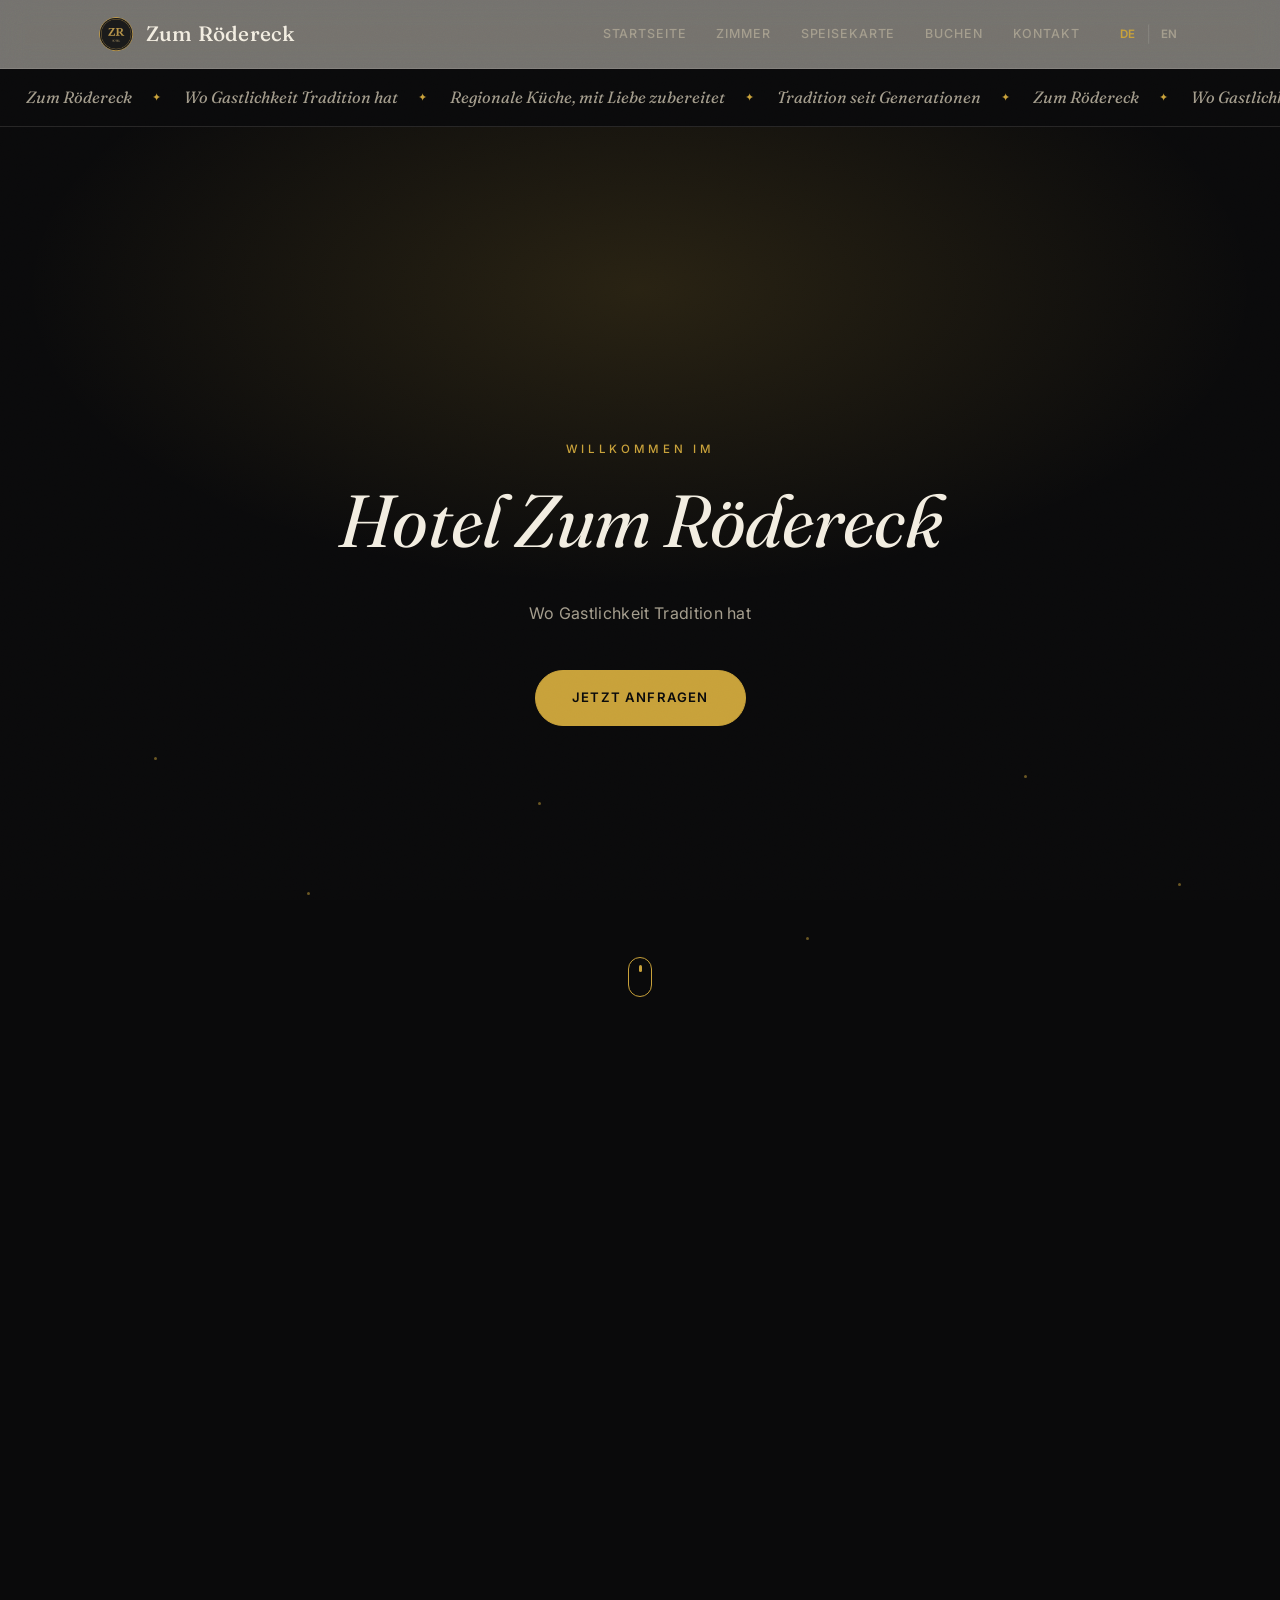
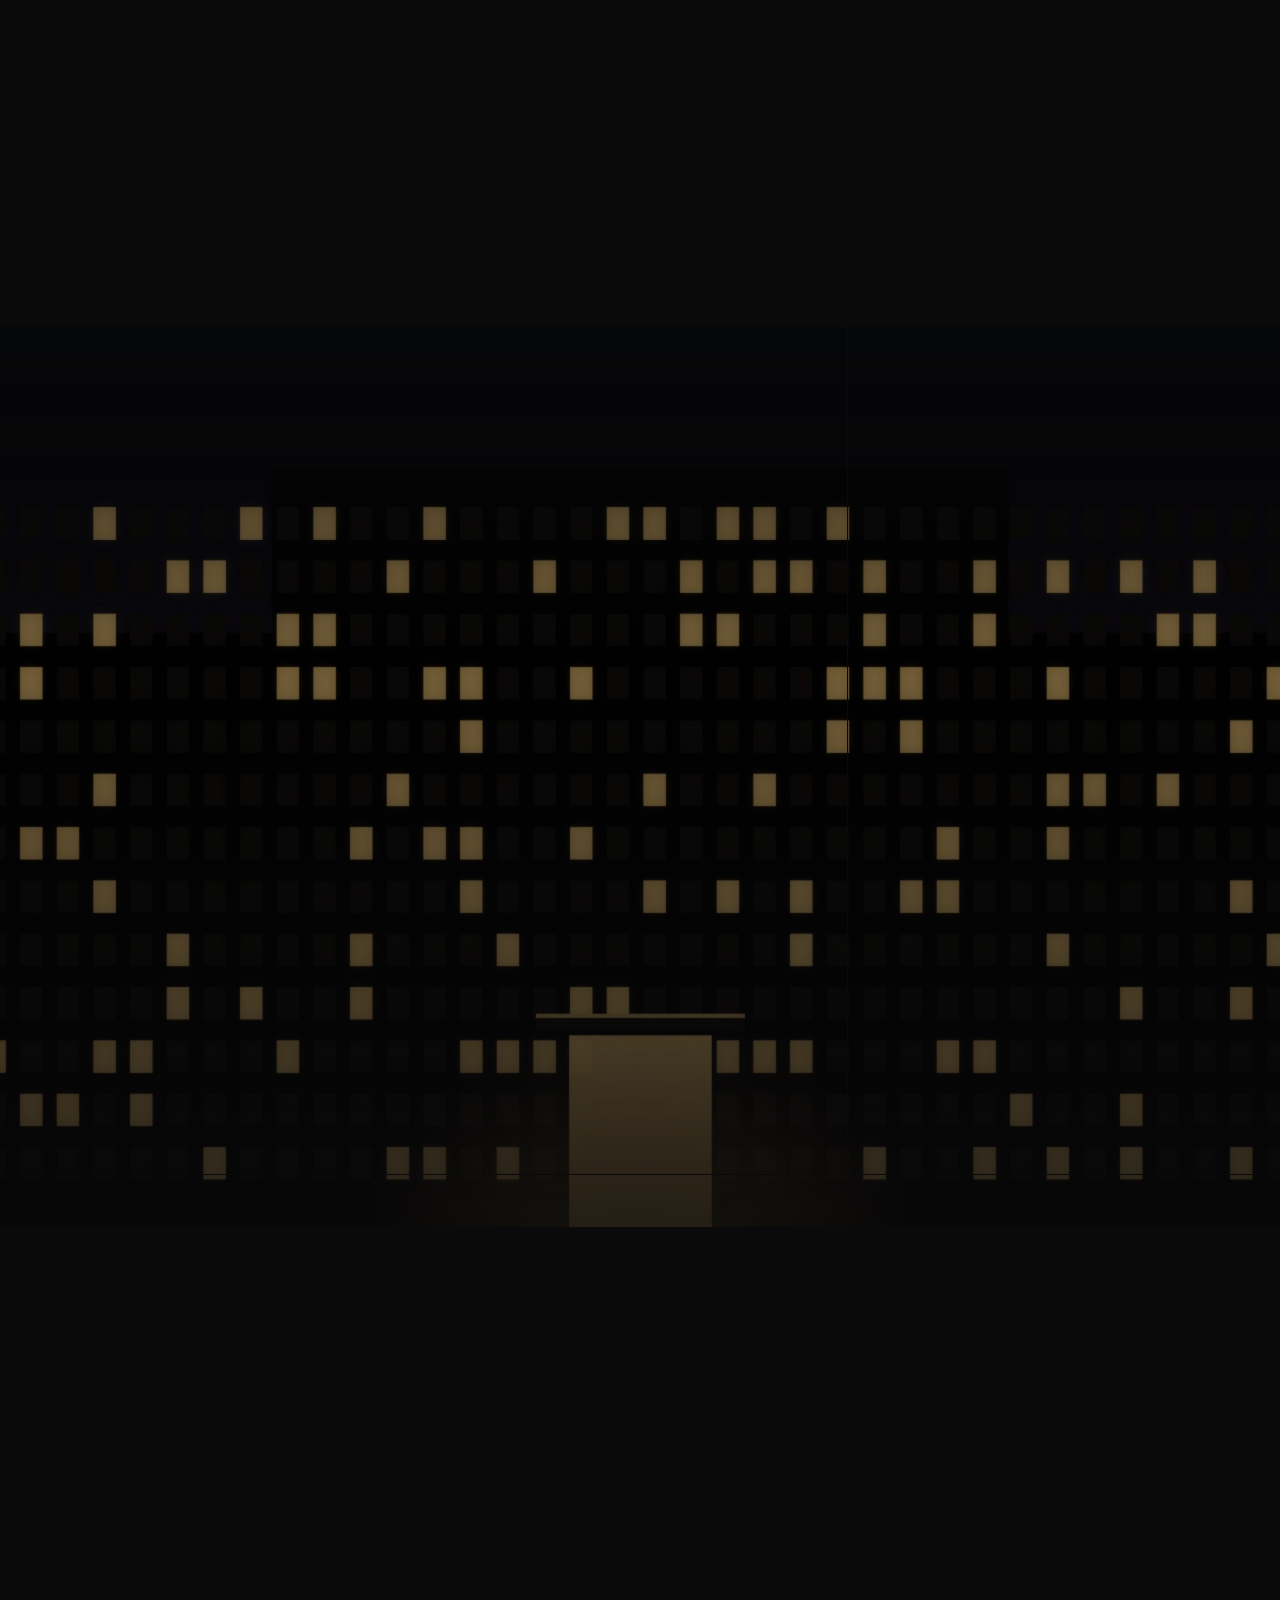
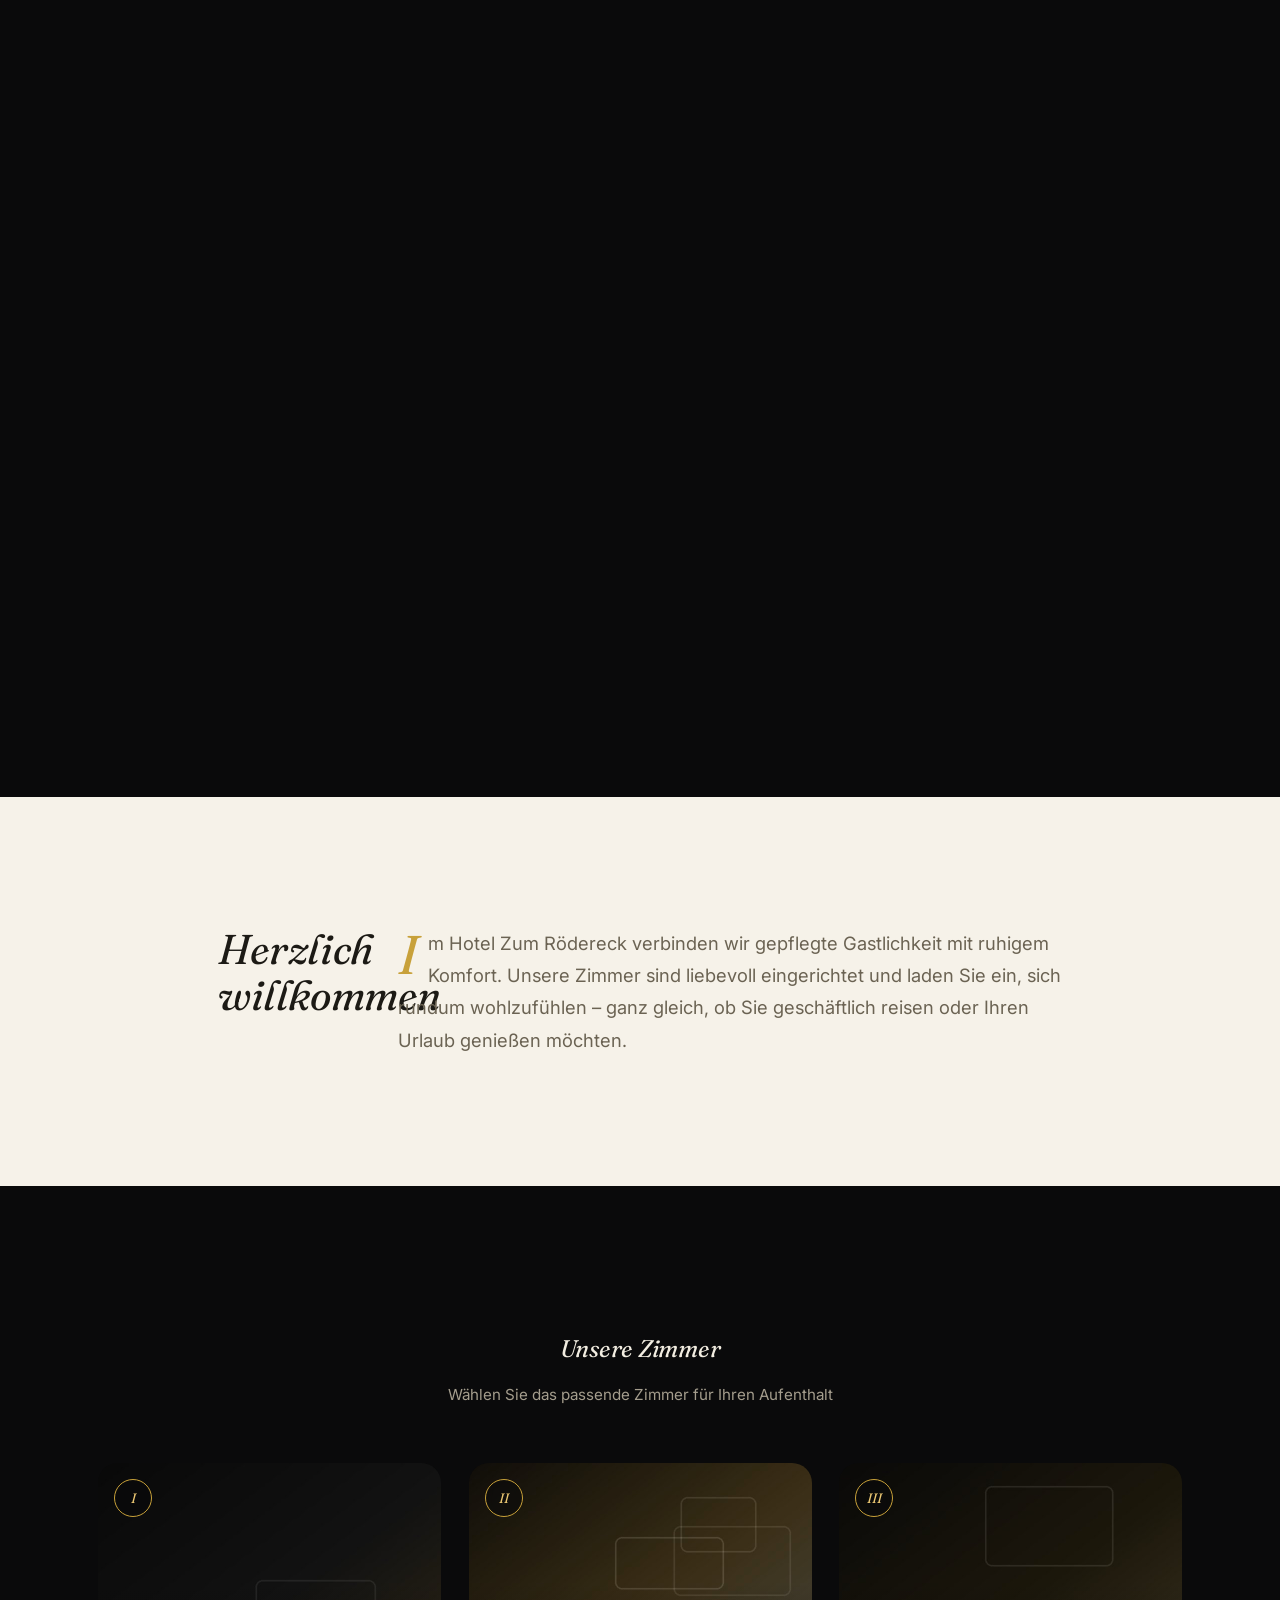
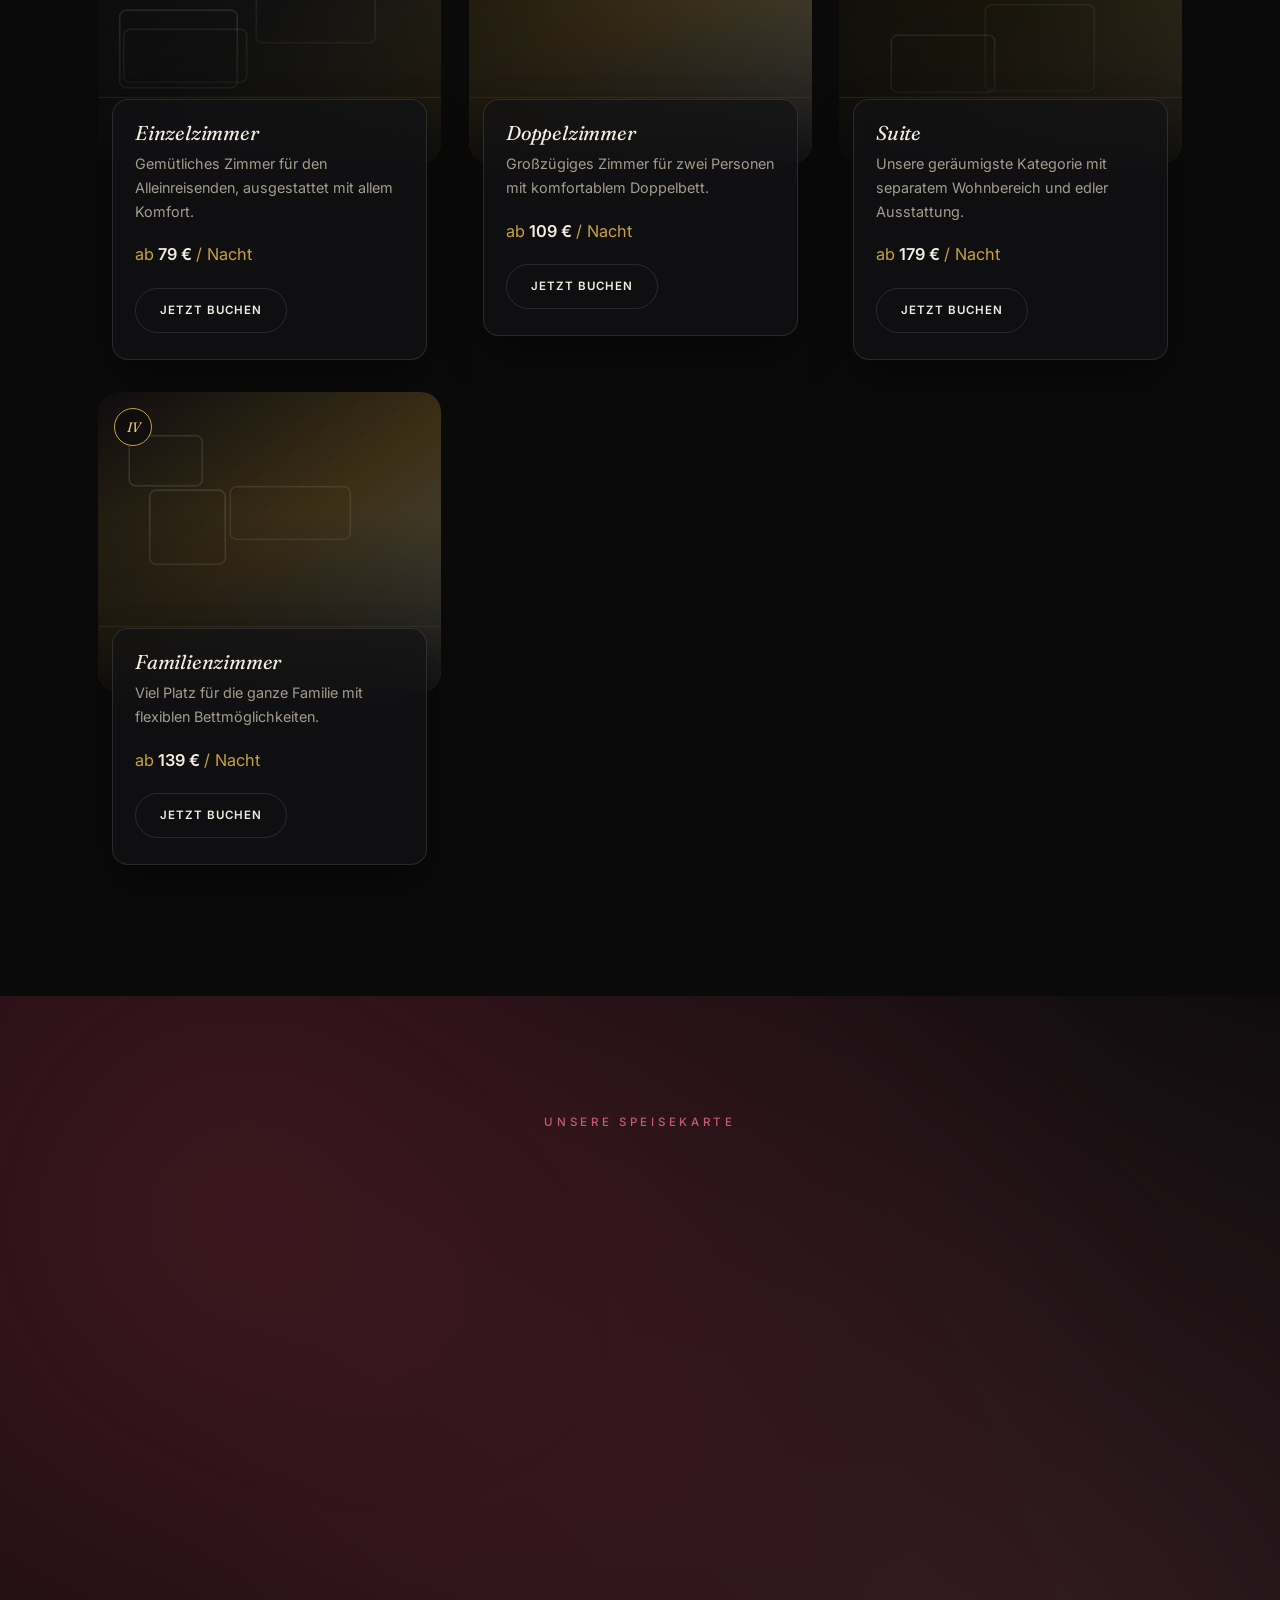
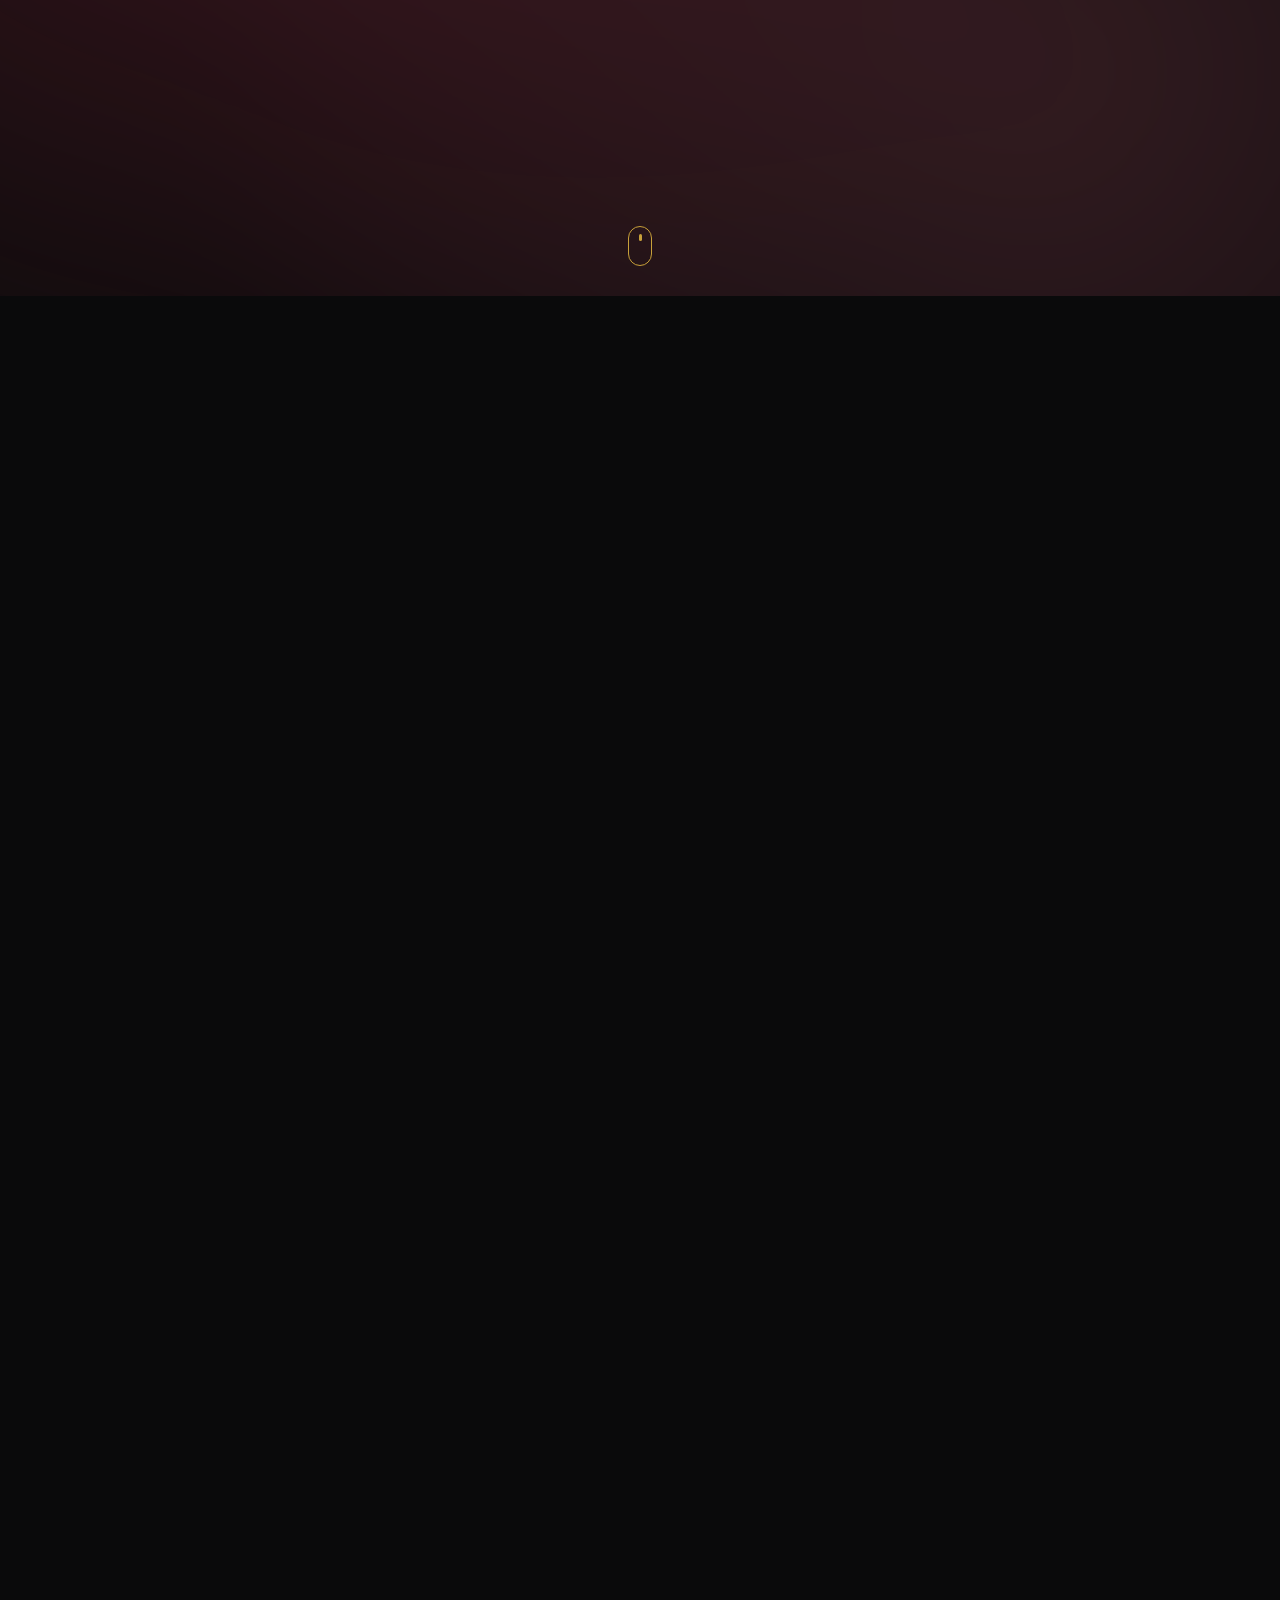
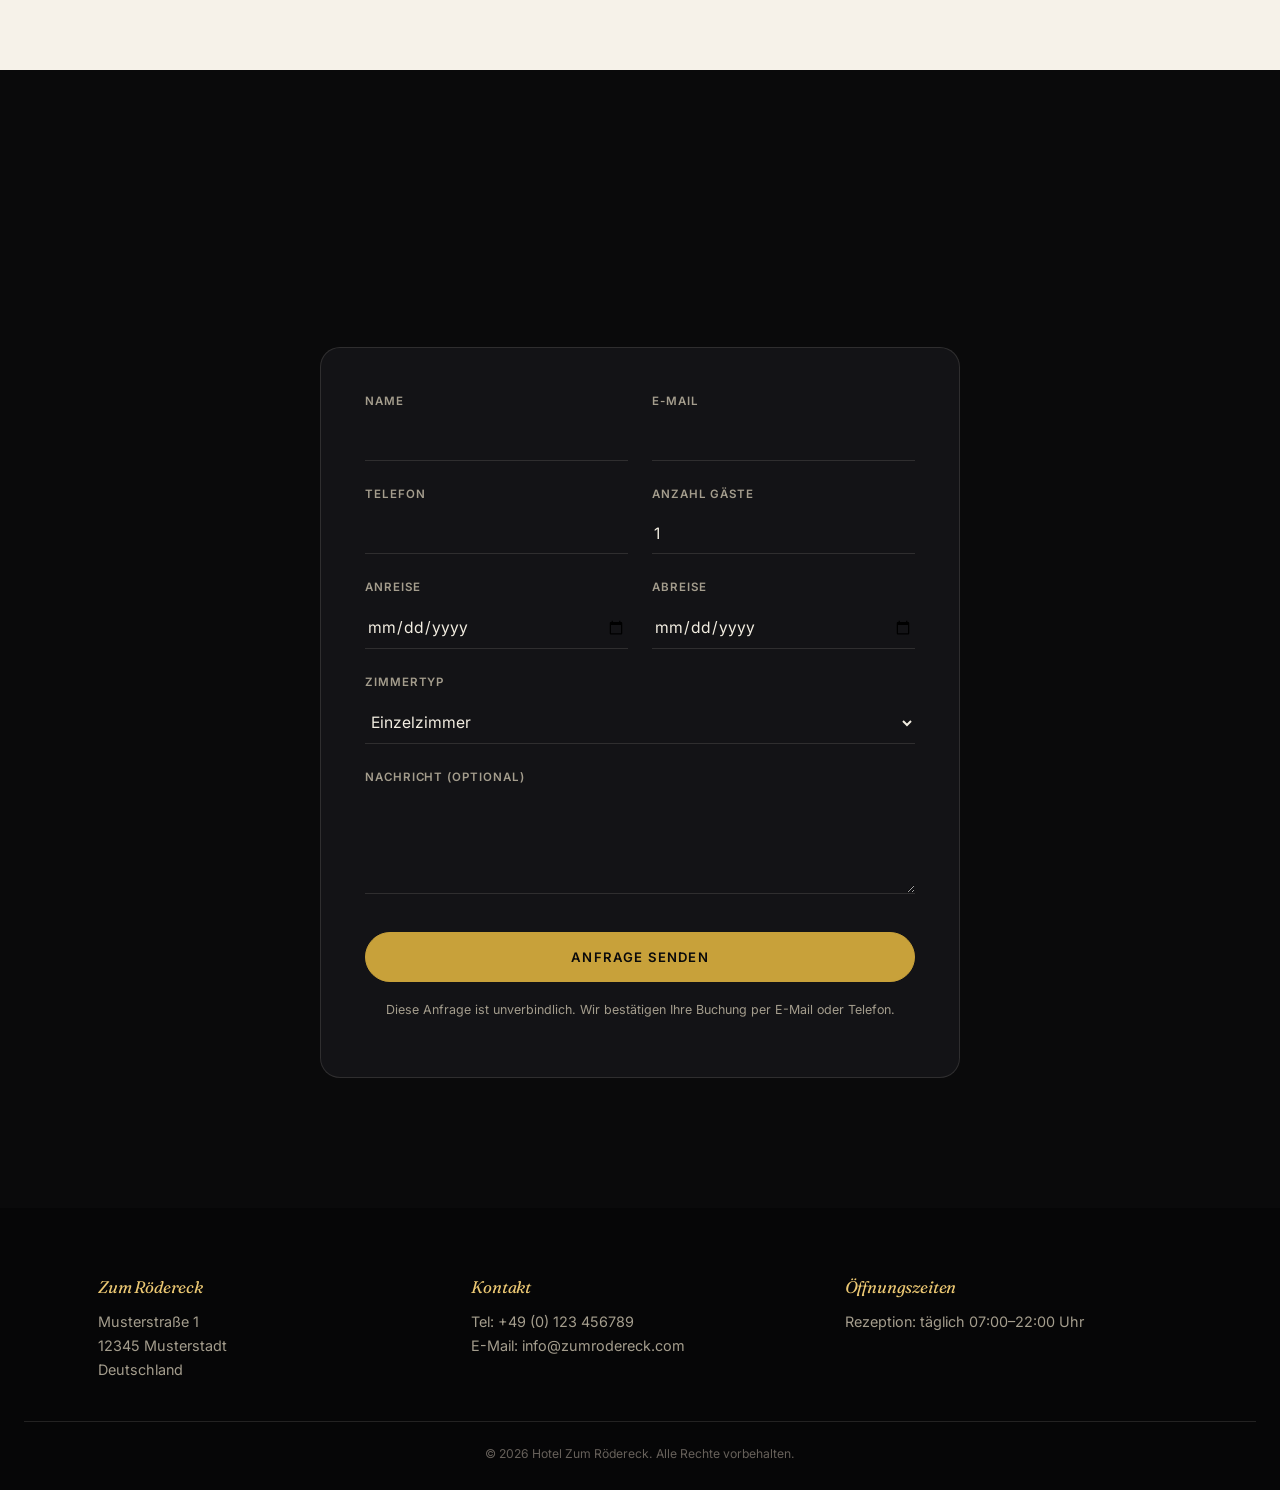
==== commit f818a27c: "name fix" ====
--- a/index.html
+++ b/index.html
@@ -4,14 +4,1062 @@
 <meta charset="UTF-8">
 <meta name="viewport" content="width=device-width, initial-scale=1.0">
 <title data-de="Zum Rödereck – Hotel" data-en="Zum Rödereck – Hotel">Zum Rödereck – Hotel</title>
-<link rel="stylesheet" href="css/styles.css">
+<link rel="preconnect" href="https://fonts.googleapis.com">
+<link rel="preconnect" href="https://fonts.gstatic.com" crossorigin>
+<link href="https://fonts.googleapis.com/css2?family=Fraunces:ital,opsz,wght@0,9..144,400;0,9..144,500;0,9..144,600;1,9..144,400;1,9..144,500&family=Inter:wght@400;500;600;700&display=swap" rel="stylesheet">
+<style>
+/* =========================================================
+   Zum Rödereck — Design tokens
+   Modern-luxury: near-black ink, sharp brass accent, warm
+   paper for breathing sections. Fraunces (display/italic
+   accent) + Inter (body/UI).
+   ========================================================= */
+:root {
+  --ink:        #0a0a0b;
+  --ink-2:      #131316;
+  --ink-3:      #1c1c20;
+  --paper:      #f6f2e9;
+  --paper-2:    #eee7d8;
+  --white:      #ffffff;
+
+  --gold:       #c8a13a;
+  --gold-hi:    #ecc873;
+  --gold-dim:   #8a7128;
+
+  /* secondary accent — marks the culinary sections apart from the stay */
+  --wine:       #8a2a3d;
+  --wine-hi:    #c65a6f;
+  --wine-dim:   #5c1c29;
+
+  /* scoped accent, redefined inside .menu / .menu-zoom */
+  --accent:     var(--gold);
+  --accent-hi:  var(--gold-hi);
+  --accent-dim: var(--gold-dim);
+
+  --text-on-ink:       #f2ede1;
+  --text-on-ink-muted: #a49d8d;
+  --text-on-paper:     #1c1a15;
+  --text-on-paper-muted: #6b6353;
+
+  --line-on-ink:   rgba(242,237,225,0.12);
+  --line-on-paper: rgba(28,26,21,0.12);
+
+  --radius: 20px;
+  --radius-pill: 999px;
+  --ease: cubic-bezier(0.22, 1, 0.36, 1);
+}
+
+/* ===== Film grain overlay ===== */
+.grain {
+  position: fixed;
+  inset: 0;
+  z-index: 300;
+  pointer-events: none;
+  opacity: 0.045;
+  mix-blend-mode: overlay;
+  background-image: url("data:image/svg+xml,%3Csvg xmlns='http://www.w3.org/2000/svg' width='180' height='180'%3E%3Cfilter id='n'%3E%3CfeTurbulence type='fractalNoise' baseFrequency='0.85' numOctaves='2' stitchTiles='stitch'/%3E%3C/filter%3E%3Crect width='100%25' height='100%25' filter='url(%23n)'/%3E%3C/svg%3E");
+  background-size: 180px 180px;
+}
+
+/* ===== Custom cursor (fine-pointer devices only, see JS) ===== */
+.cursor-dot,
+.cursor-ring {
+  position: fixed;
+  top: 0;
+  left: 0;
+  border-radius: 50%;
+  pointer-events: none;
+  z-index: 9999;
+  transform: translate(-100px, -100px);
+}
+.cursor-dot {
+  width: 6px;
+  height: 6px;
+  margin: -3px 0 0 -3px;
+  background: var(--gold);
+}
+.cursor-ring {
+  width: 34px;
+  height: 34px;
+  margin: -17px 0 0 -17px;
+  border: 1px solid var(--gold);
+  transition: width 0.25s var(--ease), height 0.25s var(--ease), margin 0.25s var(--ease), background 0.25s var(--ease);
+}
+.cursor-ring.is-grown {
+  width: 60px;
+  height: 60px;
+  margin: -30px 0 0 -30px;
+  background: rgba(200,161,58,0.12);
+}
+body.custom-cursor a,
+body.custom-cursor button,
+body.custom-cursor input,
+body.custom-cursor select,
+body.custom-cursor textarea,
+body.custom-cursor .room-card { cursor: none; }
+
+/* ===== Marquee ticker ===== */
+.marquee {
+  background: var(--ink);
+  border-bottom: 1px solid var(--line-on-ink);
+  overflow: hidden;
+  padding: 15px 0;
+}
+.marquee-track {
+  display: flex;
+  width: max-content;
+  animation: marqueeScroll 32s linear infinite;
+}
+.marquee-item {
+  font-family: 'Fraunces', serif;
+  font-style: italic;
+  font-weight: 400;
+  font-size: 1.02rem;
+  color: var(--text-on-ink-muted);
+  white-space: nowrap;
+  padding: 0 26px;
+  position: relative;
+}
+.marquee-item::after {
+  content: "✦";
+  position: absolute;
+  right: -3px;
+  top: 50%;
+  transform: translateY(-50%);
+  font-style: normal;
+  font-size: 0.7rem;
+  color: var(--gold);
+}
+@keyframes marqueeScroll {
+  from { transform: translateX(0); }
+  to   { transform: translateX(-50%); }
+}
+@media (prefers-reduced-motion: reduce) {
+  .marquee-track { animation: none; overflow-x: auto; }
+}
+
+/* ===== Hero ambient particles ===== */
+.hero-particles { position: absolute; inset: 0; z-index: 1; pointer-events: none; overflow: hidden; }
+.hero-particles span {
+  position: absolute;
+  width: 3px;
+  height: 3px;
+  border-radius: 50%;
+  background: var(--gold);
+  opacity: 0.5;
+  animation: particleFloat linear infinite;
+}
+.hero-particles span:nth-child(1) { left: 12%; top: 70%; animation-duration: 14s; animation-delay: 0s; }
+.hero-particles span:nth-child(2) { left: 24%; top: 85%; animation-duration: 18s; animation-delay: 2s; }
+.hero-particles span:nth-child(3) { left: 42%; top: 75%; animation-duration: 12s; animation-delay: 4s; }
+.hero-particles span:nth-child(4) { left: 63%; top: 90%; animation-duration: 20s; animation-delay: 1s; }
+.hero-particles span:nth-child(5) { left: 80%; top: 72%; animation-duration: 16s; animation-delay: 5s; }
+.hero-particles span:nth-child(6) { left: 92%; top: 84%; animation-duration: 13s; animation-delay: 3s; }
+@keyframes particleFloat {
+  0%   { transform: translateY(0) translateX(0); opacity: 0; }
+  10%  { opacity: 0.6; }
+  90%  { opacity: 0.3; }
+  100% { transform: translateY(-92vh) translateX(24px); opacity: 0; }
+}
+@media (prefers-reduced-motion: reduce) {
+  .hero-particles { display: none; }
+}
+
+/* ===== Kinetic hero title ===== */
+.hero-title {
+  font-family: 'Fraunces', serif;
+  font-style: italic;
+  font-weight: 400;
+  font-size: clamp(2.6rem, 6.4vw, 4.6rem);
+  margin: 0 0 22px;
+  color: var(--text-on-ink);
+  position: relative;
+  z-index: 2;
+}
+.kinetic-word { display: inline-block; }
+.kinetic-char {
+  display: inline-block;
+  opacity: 0;
+  transform: translateY(65%) rotate(6deg);
+  animation: kineticIn 0.85s var(--ease) forwards;
+  animation-delay: calc(0.2s + (var(--ci, 0) * 0.028s));
+}
+@keyframes kineticIn { to { opacity: 1; transform: translateY(0) rotate(0deg); } }
+@media (prefers-reduced-motion: reduce) {
+  .kinetic-char { animation: none; opacity: 1; transform: none; }
+}
+
+* { box-sizing: border-box; }
+html { scroll-behavior: smooth; }
+
+body {
+  margin: 0;
+  font-family: 'Inter', -apple-system, sans-serif;
+  font-weight: 400;
+  color: var(--text-on-paper);
+  background: var(--paper);
+  line-height: 1.65;
+  -webkit-font-smoothing: antialiased;
+}
+
+h1, h2, h3 {
+  font-family: 'Fraunces', Georgia, serif;
+  font-weight: 500;
+  letter-spacing: -0.01em;
+  line-height: 1.1;
+}
+
+.container { max-width: 1140px; margin: 0 auto; padding: 0 28px; }
+
+a { text-decoration: none; color: inherit; }
+
+::selection { background: var(--gold); color: var(--ink); }
+
+:focus-visible {
+  outline: 2px solid var(--gold);
+  outline-offset: 3px;
+}
+
+.hero-eyebrow,
+.menu-zoom-eyebrow {
+  font-family: 'Inter', sans-serif;
+  font-weight: 500;
+}
+
+.btn {
+  display: inline-block;
+  padding: 16px 36px;
+  border-radius: var(--radius-pill);
+  font-family: 'Inter', sans-serif;
+  font-size: 0.82rem;
+  font-weight: 600;
+  letter-spacing: 0.09em;
+  text-transform: uppercase;
+  cursor: pointer;
+  border: 1px solid transparent;
+  transition: background 0.3s var(--ease), border-color 0.3s var(--ease), color 0.3s var(--ease), box-shadow 0.3s var(--ease), transform 0.35s var(--ease);
+}
+
+.btn-gold {
+  background: var(--gold);
+  color: var(--ink);
+  border-color: var(--gold);
+  will-change: transform;
+}
+.btn-gold:hover {
+  background: var(--gold-hi);
+  border-color: var(--gold-hi);
+  box-shadow: 0 14px 30px rgba(200,161,58,0.28);
+}
+
+.btn-outline {
+  background: transparent;
+  color: inherit;
+  border-color: currentColor;
+  font-size: 0.72rem;
+  padding: 12px 24px;
+  border-radius: var(--radius-pill);
+}
+.btn-outline:hover {
+  background: var(--accent, var(--gold));
+  border-color: var(--accent, var(--gold));
+  color: var(--ink);
+  transform: translateY(-2px);
+}
+
+.site-header {
+  position: -webkit-sticky;
+  position: sticky;
+  top: 0;
+  background: rgba(10,10,11,0.55);
+  -webkit-backdrop-filter: blur(14px) saturate(140%);
+  backdrop-filter: blur(14px) saturate(140%);
+  border-bottom: 1px solid var(--line-on-ink);
+  z-index: 100;
+}
+
+.header-inner {
+  max-width: 1140px;
+  margin: 0 auto;
+  display: flex;
+  align-items: center;
+  justify-content: space-between;
+  padding: 16px 28px;
+}
+
+.logo {
+  display: flex;
+  align-items: center;
+  gap: 12px;
+  font-family: 'Fraunces', serif;
+  font-size: 1.3rem;
+  font-weight: 500;
+  letter-spacing: 0.01em;
+  color: var(--text-on-ink);
+}
+
+.logo-img { width: 36px; height: 36px; object-fit: contain; }
+
+.main-nav { display: flex; align-items: center; gap: 30px; }
+
+.main-nav a {
+  font-family: 'Inter', sans-serif;
+  font-size: 0.78rem;
+  font-weight: 500;
+  letter-spacing: 0.07em;
+  text-transform: uppercase;
+  color: var(--text-on-ink-muted);
+  position: relative;
+  transition: color 0.25s ease;
+}
+.main-nav a::after {
+  content: "";
+  position: absolute;
+  left: 0;
+  bottom: -8px;
+  width: 0;
+  height: 1px;
+  background: var(--gold);
+  transition: width 0.3s var(--ease);
+}
+.main-nav a:hover { color: var(--text-on-ink); }
+.main-nav a:hover::after { width: 100%; }
+
+.lang-switch { display: flex; align-items: center; gap: 6px; margin-left: 6px; }
+
+.lang-btn {
+  background: none;
+  border: none;
+  font-family: 'Inter', sans-serif;
+  font-size: 0.72rem;
+  font-weight: 600;
+  letter-spacing: 0.05em;
+  cursor: pointer;
+  color: var(--text-on-ink-muted);
+  padding: 2px 4px;
+}
+.lang-btn.active { color: var(--gold); }
+.lang-sep { color: var(--line-on-ink); }
+
+.nav-toggle {
+  display: none;
+  flex-direction: column;
+  gap: 5px;
+  background: none;
+  border: none;
+  cursor: pointer;
+}
+.nav-toggle span { width: 22px; height: 1.5px; background: var(--text-on-ink); }
+
+.hero-scroll {
+  position: relative;
+  height: 200vh;
+  height: calc(var(--vh, 1vh) * 200);
+  background: var(--ink);
+}
+
+.hero-sticky {
+  position: -webkit-sticky;
+  position: sticky;
+  top: 0;
+  height: 100vh;
+  height: calc(var(--vh, 1vh) * 100);
+  overflow: hidden;
+  display: flex;
+  align-items: center;
+  justify-content: center;
+  text-align: center;
+  background:
+    radial-gradient(ellipse 80% 55% at calc(50% + var(--mx, 0px)) calc(18% + var(--my, 0px)), rgba(200,161,58,0.16), transparent 60%),
+    var(--ink);
+}
+
+.hero-info-layer,
+.hero-logo-layer {
+  position: absolute;
+  inset: 0;
+  display: flex;
+  flex-direction: column;
+  align-items: center;
+  justify-content: center;
+  padding: 0 24px;
+  will-change: opacity, transform;
+}
+
+.hero-info-layer { max-width: 760px; margin: 0 auto; }
+
+.hero-anim {
+  opacity: 0;
+  transform: translateY(26px);
+  animation: heroFadeUp 1s var(--ease) forwards;
+  animation-delay: var(--d, 0s);
+}
+
+.hero-eyebrow {
+  color: var(--gold);
+  letter-spacing: 0.32em;
+  text-transform: uppercase;
+  font-size: 0.72rem;
+  margin-bottom: 22px;
+}
+
+.hero-subtitle {
+  font-family: 'Inter', sans-serif;
+  color: var(--text-on-ink-muted);
+  font-size: 1rem;
+  letter-spacing: 0.02em;
+  margin-bottom: 44px;
+}
+
+.hero-logo-layer { opacity: 0; transform: scale(0.55); }
+
+.hero-logo-img {
+  width: 190px;
+  height: 190px;
+  filter: drop-shadow(0 18px 40px rgba(0,0,0,0.5));
+}
+
+.hero-logo-caption {
+  margin-top: 22px;
+  font-family: 'Fraunces', serif;
+  font-style: italic;
+  color: var(--gold-hi);
+  letter-spacing: 0.02em;
+  font-size: 1.05rem;
+}
+
+.scroll-cue {
+  position: absolute;
+  bottom: 30px;
+  left: 50%;
+  transform: translateX(-50%);
+  z-index: 2;
+  width: 24px;
+  height: 40px;
+  border: 1px solid var(--gold);
+  border-radius: 14px;
+}
+.scroll-cue span {
+  position: absolute;
+  top: 7px;
+  left: 50%;
+  width: 3px;
+  height: 7px;
+  margin-left: -1.5px;
+  background: var(--gold);
+  border-radius: 2px;
+  animation: scrollCue 1.6s ease infinite;
+}
+
+@keyframes heroFadeUp { to { opacity: 1; transform: translateY(0); } }
+@keyframes scrollCue {
+  0% { opacity: 1; top: 7px; }
+  70% { opacity: 0; top: 20px; }
+  100% { opacity: 0; top: 20px; }
+}
+
+.zoom-scroll {
+  position: relative;
+  height: 230vh;
+  height: calc(var(--vh, 1vh) * 230);
+  background: var(--ink);
+}
+
+.zoom-sticky {
+  position: -webkit-sticky;
+  position: sticky;
+  top: 0;
+  height: 100vh;
+  height: calc(var(--vh, 1vh) * 100);
+  overflow: hidden;
+}
+
+.zoom-media { position: absolute; inset: 0; }
+
+.zoom-img {
+  position: absolute;
+  inset: 0;
+  background-size: cover;
+  background-position: center;
+  will-change: transform, opacity;
+  transform-origin: center center;
+}
+
+.zoom-img-exterior { z-index: 1; transform: scale(1); filter: saturate(1.05) contrast(1.05); }
+.zoom-img-interior { z-index: 2; opacity: 0; transform: scale(1.15); filter: saturate(1.05) contrast(1.05); }
+
+.zoom-vignette {
+  position: absolute;
+  inset: 0;
+  z-index: 3;
+  background: linear-gradient(180deg, rgba(10,10,11,0.55) 0%, rgba(10,10,11,0.05) 38%, rgba(10,10,11,0.7) 100%);
+  pointer-events: none;
+}
+
+.zoom-caption { position: absolute; left: 7%; bottom: 12%; z-index: 4; max-width: 480px; }
+
+.zoom-caption-line {
+  position: absolute;
+  bottom: 0;
+  left: 0;
+  margin: 0;
+  font-family: 'Fraunces', serif;
+  font-style: italic;
+  font-weight: 400;
+  color: var(--text-on-ink);
+  font-size: 1.8rem;
+  opacity: 0;
+  transform: translateY(16px);
+  transition: opacity 0.6s var(--ease), transform 0.6s var(--ease);
+}
+.zoom-caption-line.active { opacity: 1; transform: translateY(0); }
+
+.menu-zoom {
+  position: relative;
+  height: 340vh;
+  height: calc(var(--vh, 1vh) * 340);
+  background: var(--ink);
+  --accent: var(--wine-hi);
+  --accent-hi: var(--wine-hi);
+  --accent-dim: var(--wine-dim);
+}
+
+.menu-zoom-sticky {
+  position: -webkit-sticky;
+  position: sticky;
+  top: 0;
+  height: 100vh;
+  height: calc(var(--vh, 1vh) * 100);
+  overflow: hidden;
+  display: flex;
+  align-items: center;
+  justify-content: center;
+}
+
+.menu-zoom-bg {
+  position: absolute;
+  inset: -20%;
+  z-index: 1;
+  background:
+    radial-gradient(circle at 28% 32%, rgba(138,42,61,0.42), transparent 58%),
+    radial-gradient(circle at 72% 68%, rgba(198,90,111,0.22), transparent 55%);
+  filter: blur(60px);
+  will-change: transform;
+  transform: scale(1) rotate(0deg);
+}
+
+.menu-zoom-eyebrow {
+  position: absolute;
+  top: 13%;
+  left: 50%;
+  z-index: 5;
+  transform: translateX(-50%);
+  color: var(--accent-hi);
+  letter-spacing: 0.32em;
+  text-transform: uppercase;
+  font-size: 0.72rem;
+  margin: 0;
+}
+
+.menu-zoom-phase {
+  position: absolute;
+  inset: 0;
+  z-index: 4;
+  display: flex;
+  flex-direction: column;
+  align-items: center;
+  justify-content: center;
+  text-align: center;
+  opacity: 0;
+  transform: scale(0.6);
+  will-change: transform, opacity, filter;
+  pointer-events: none;
+  padding: 0 24px;
+}
+
+.menu-zoom-num {
+  display: block;
+  font-family: 'Fraunces', serif;
+  font-style: italic;
+  font-size: 1.1rem;
+  letter-spacing: 0.08em;
+  color: var(--accent-hi);
+  margin-bottom: 18px;
+}
+
+.menu-zoom-phase h3 {
+  font-family: 'Fraunces', serif;
+  font-style: italic;
+  font-weight: 400;
+  font-size: clamp(2.4rem, 7vw, 5rem);
+  color: var(--text-on-ink);
+  margin: 0;
+}
+
+.menu-zoom-cue { z-index: 5; }
+
+.reveal {
+  opacity: 0;
+  transform: translateY(30px);
+  transition: opacity 0.8s var(--ease), transform 0.8s var(--ease);
+}
+.reveal.in-view { opacity: 1; transform: translateY(0); }
+
+.intro {
+  padding: 130px 24px;
+  background: var(--paper);
+  position: relative;
+}
+.intro .container {
+  max-width: 900px;
+  display: grid;
+  grid-template-columns: 140px 1fr;
+  gap: 40px;
+  align-items: start;
+}
+.intro h2 {
+  font-style: italic;
+  font-weight: 400;
+  font-size: clamp(2rem, 4vw, 2.6rem);
+  margin: 0;
+  color: var(--text-on-paper);
+  position: sticky;
+  top: 120px;
+}
+.intro p {
+  margin: 0;
+  color: var(--text-on-paper-muted);
+  font-size: 1.15rem;
+  line-height: 1.75;
+}
+.intro p::first-letter {
+  font-family: 'Fraunces', serif;
+  font-style: italic;
+  font-size: 3.4rem;
+  float: left;
+  line-height: 0.8;
+  padding: 6px 10px 0 0;
+  color: var(--gold);
+}
+
+.rooms { background: var(--ink); padding: 130px 24px; position: relative; }
+
+.rooms h2, .booking h2 { text-align: center; }
+.rooms h2 {
+  color: var(--text-on-ink);
+  font-style: italic;
+  font-weight: 400;
+  text-align: center;
+}
+.rooms .section-sub { color: var(--text-on-ink-muted); }
+
+.section-sub {
+  text-align: center;
+  font-family: 'Inter', sans-serif;
+  color: var(--text-on-paper-muted);
+  font-size: 0.95rem;
+  margin-top: 10px;
+  margin-bottom: 56px;
+}
+
+.room-grid {
+  display: grid;
+  grid-template-columns: repeat(auto-fit, minmax(260px, 1fr));
+  gap: 32px 28px;
+}
+
+.room-grid .room-card:nth-child(1) { transition-delay: 0s; }
+.room-grid .room-card:nth-child(2) { transition-delay: 0.1s; }
+.room-grid .room-card:nth-child(3) { transition-delay: 0.2s; }
+.room-grid .room-card:nth-child(4) { transition-delay: 0.3s; }
+
+.room-grid .room-card:nth-child(1) .room-image::before { content: "I"; }
+.room-grid .room-card:nth-child(2) .room-image::before { content: "II"; }
+.room-grid .room-card:nth-child(3) .room-image::before { content: "III"; }
+.room-grid .room-card:nth-child(4) .room-image::before { content: "IV"; }
+
+/* tilt-on-hover glass card: JS sets the rotateX/rotateY, CSS supplies depth */
+.room-card {
+  position: relative;
+  border-radius: var(--radius);
+  transition: opacity 0.8s var(--ease), transform 0.5s var(--ease);
+  transform-style: preserve-3d;
+  will-change: transform;
+}
+
+.room-image {
+  position: relative;
+  height: 300px;
+  background: var(--ink);
+  overflow: hidden;
+  border-radius: var(--radius);
+}
+.room-image img {
+  width: 100%;
+  height: 100%;
+  object-fit: cover;
+  display: block;
+  transition: transform 0.7s var(--ease);
+  filter: saturate(1.05);
+}
+.room-card:hover .room-image img { transform: scale(1.1); }
+
+.room-image::after {
+  content: "";
+  position: absolute;
+  inset: 0;
+  background: linear-gradient(180deg, rgba(10,10,11,0) 40%, rgba(10,10,11,0.85) 100%);
+  pointer-events: none;
+}
+
+.room-image::before {
+  position: absolute;
+  top: 16px;
+  left: 16px;
+  z-index: 2;
+  width: 36px;
+  height: 36px;
+  display: flex;
+  align-items: center;
+  justify-content: center;
+  border: 1px solid var(--gold);
+  border-radius: 50%;
+  background: rgba(10,10,11,0.55);
+  -webkit-backdrop-filter: blur(4px);
+  backdrop-filter: blur(4px);
+  font-family: 'Fraunces', serif;
+  font-style: italic;
+  font-size: 0.85rem;
+  color: var(--gold-hi);
+}
+
+.room-image.img-missing {
+  background: linear-gradient(135deg, var(--ink) 0%, var(--ink-3) 60%, var(--gold-dim) 100%);
+}
+.room-image.img-missing::after {
+  content: "Foto folgt";
+  display: flex;
+  align-items: center;
+  justify-content: center;
+  color: var(--gold-hi);
+  font-family: 'Inter', sans-serif;
+  font-size: 0.8rem;
+  letter-spacing: 0.08em;
+  text-transform: uppercase;
+  background: none;
+}
+
+/* glass panel overlapping the bottom of the image */
+.room-body {
+  position: relative;
+  z-index: 2;
+  margin: -64px 14px 0;
+  padding: 22px 22px 26px;
+  background: rgba(19,19,22,0.72);
+  border: 1px solid var(--line-on-ink);
+  border-radius: 16px;
+  -webkit-backdrop-filter: blur(18px) saturate(140%);
+  backdrop-filter: blur(18px) saturate(140%);
+  box-shadow: 0 20px 40px rgba(0,0,0,0.35);
+  transition: box-shadow 0.4s var(--ease), border-color 0.4s var(--ease);
+}
+.room-card:hover .room-body {
+  border-color: var(--gold-dim);
+  box-shadow: 0 28px 56px rgba(0,0,0,0.5);
+}
+
+.room-body h3 {
+  margin: 0 0 8px;
+  font-size: 1.25rem;
+  font-style: italic;
+  font-weight: 400;
+  color: var(--text-on-ink);
+}
+.room-body p {
+  color: var(--text-on-ink-muted);
+  font-family: 'Inter', sans-serif;
+  font-size: 0.9rem;
+  margin: 0 0 18px;
+}
+
+.room-price {
+  color: var(--text-on-ink) !important;
+  font-family: 'Inter', sans-serif;
+  font-weight: 600 !important;
+  font-size: 1.02rem !important;
+  margin-bottom: 20px !important;
+}
+.room-price span { color: var(--gold); font-weight: 400; }
+
+.room-body .btn-outline { color: var(--text-on-ink); border-color: var(--line-on-ink); }
+.room-body .btn-outline:hover { color: var(--ink); border-color: var(--gold); }
+
+.menu {
+  padding: 130px 24px;
+  background: var(--paper);
+  --accent: var(--wine);
+  --accent-hi: var(--wine-hi);
+  --accent-dim: var(--wine-dim);
+}
+
+.menu h2, .booking h2 { text-align: center; }
+.menu h2 { font-style: italic; font-weight: 400; }
+
+.menu-tabs {
+  display: flex;
+  justify-content: center;
+  flex-wrap: wrap;
+  gap: 6px;
+  margin-bottom: 56px;
+  border-bottom: 1px solid var(--line-on-paper);
+}
+
+.menu-tab {
+  background: transparent;
+  border: none;
+  border-bottom: 2px solid transparent;
+  padding: 12px 20px;
+  margin-bottom: -1px;
+  font-family: 'Inter', sans-serif;
+  font-size: 0.8rem;
+  font-weight: 500;
+  letter-spacing: 0.06em;
+  text-transform: uppercase;
+  color: var(--text-on-paper-muted);
+  cursor: pointer;
+  transition: color 0.25s ease, border-color 0.25s ease;
+}
+.menu-tab:hover { color: var(--text-on-paper); }
+.menu-tab.active { color: var(--accent); border-bottom-color: var(--accent); }
+
+.menu-panels { max-width: 760px; margin: 0 auto; perspective: 1200px; }
+
+.menu-panel { display: none; }
+.menu-panel.active {
+  display: block;
+  animation: menuPanelZoom 0.6s var(--ease);
+}
+
+@keyframes menuPanelZoom {
+  from { opacity: 0; transform: scale(0.96) translateY(10px); }
+  to   { opacity: 1; transform: scale(1) translateY(0); }
+}
+
+.menu-item {
+  display: flex;
+  flex-direction: column;
+  gap: 4px;
+  padding: 22px 4px;
+  border-bottom: 1px solid var(--line-on-paper);
+  transition: transform 0.3s ease;
+}
+.menu-item:last-child { border-bottom: none; }
+
+.menu-item-head { display: flex; align-items: baseline; justify-content: space-between; gap: 16px; }
+.menu-item-head h4 {
+  margin: 0;
+  font-family: 'Fraunces', serif;
+  font-size: 1.15rem;
+  font-weight: 500;
+  font-style: normal;
+  color: var(--text-on-paper);
+}
+
+.menu-item-price {
+  flex-shrink: 0;
+  font-family: 'Inter', sans-serif;
+  color: var(--accent);
+  font-weight: 600;
+  white-space: nowrap;
+}
+
+.menu-item p { margin: 0; color: var(--text-on-paper-muted); font-size: 0.92rem; }
+
+.booking { padding: 130px 24px; background: var(--ink); }
+.booking h2 { color: var(--text-on-ink); font-style: italic; font-weight: 400; }
+.booking .section-sub { color: var(--text-on-ink-muted); }
+
+.booking-form {
+  max-width: 640px;
+  margin: 0 auto;
+  background: var(--ink-2);
+  border: 1px solid var(--line-on-ink);
+  border-radius: var(--radius);
+  padding: 44px;
+}
+
+.form-row { display: grid; grid-template-columns: 1fr 1fr; gap: 24px; }
+
+.form-group { margin-bottom: 24px; }
+
+.form-group label {
+  display: block;
+  font-family: 'Inter', sans-serif;
+  font-size: 0.72rem;
+  font-weight: 600;
+  letter-spacing: 0.08em;
+  text-transform: uppercase;
+  margin-bottom: 10px;
+  color: var(--text-on-ink-muted);
+}
+
+.form-group input,
+.form-group select,
+.form-group textarea {
+  width: 100%;
+  padding: 10px 2px;
+  border: none;
+  border-bottom: 1px solid var(--line-on-ink);
+  border-radius: 0;
+  font-family: 'Inter', sans-serif;
+  font-size: 0.98rem;
+  background: transparent;
+  color: var(--text-on-ink);
+}
+
+.form-group select { cursor: pointer; }
+.form-group select option { background: var(--ink-2); color: var(--text-on-ink); }
+
+.form-group input:focus,
+.form-group select:focus,
+.form-group textarea:focus {
+  outline: none;
+  border-bottom-color: var(--gold);
+}
+
+.booking-form .btn { width: 100%; margin-top: 6px; }
+
+.form-note {
+  color: var(--text-on-ink-muted);
+  font-family: 'Inter', sans-serif;
+  font-size: 0.78rem;
+  text-align: center;
+  margin-top: 18px;
+}
+
+.form-success {
+  color: var(--gold-hi);
+  font-family: 'Inter', sans-serif;
+  font-size: 0.95rem;
+  text-align: center;
+  margin-top: 18px;
+  font-weight: 600;
+}
+
+.site-footer { background: #060607; color: var(--text-on-ink); padding: 70px 24px 26px; }
+
+.footer-grid {
+  display: grid;
+  grid-template-columns: repeat(auto-fit, minmax(200px, 1fr));
+  gap: 36px;
+  margin-bottom: 40px;
+}
+
+.footer-grid h3 {
+  font-family: 'Fraunces', serif;
+  font-style: italic;
+  font-weight: 400;
+  color: var(--gold-hi);
+  font-size: 1.05rem;
+  margin: 0 0 14px;
+}
+
+.footer-grid p { color: var(--text-on-ink-muted); font-family: 'Inter', sans-serif; font-size: 0.9rem; margin: 0; }
+
+.copyright {
+  text-align: center;
+  font-family: 'Inter', sans-serif;
+  font-size: 0.76rem;
+  color: #66605a;
+  border-top: 1px solid var(--line-on-ink);
+  padding-top: 22px;
+  margin: 0;
+}
+
+@media (max-width: 800px) {
+  .nav-toggle { display: flex; }
+
+  .main-nav {
+    position: absolute;
+    top: 100%;
+    left: 0;
+    right: 0;
+    background: rgba(10,10,11,0.98);
+    flex-direction: column;
+    align-items: flex-start;
+    gap: 20px;
+    padding: 22px 28px;
+    border-bottom: 1px solid var(--line-on-ink);
+    display: none;
+  }
+  .main-nav.open { display: flex; }
+
+  .lang-switch { margin-left: 0; margin-top: 8px; }
+
+  .hero-title { font-size: 2.4rem; }
+  .hero-scroll { height: 170vh; height: calc(var(--vh, 1vh) * 170); }
+  .hero-logo-img { width: 130px; height: 130px; }
+  .zoom-scroll { height: 180vh; height: calc(var(--vh, 1vh) * 180); }
+  .zoom-caption-line { font-size: 1.4rem; }
+  .menu-zoom { height: 280vh; height: calc(var(--vh, 1vh) * 280); }
+
+  .intro .container { grid-template-columns: 1fr; gap: 20px; }
+  .intro h2 { position: static; }
+  .intro { padding: 90px 24px; }
+
+  .rooms, .menu, .booking { padding: 90px 24px; }
+
+  .marquee-item { font-size: 0.9rem; padding: 0 18px; }
+  .room-image { height: 240px; }
+  .room-body { margin: -52px 10px 0; }
+  .cursor-dot, .cursor-ring { display: none; }
+
+  .menu-tabs { gap: 2px; }
+  .menu-tab { padding: 10px 14px; font-size: 0.74rem; }
+  .menu-item-head { flex-direction: column; align-items: flex-start; gap: 2px; }
+  .form-row { grid-template-columns: 1fr; }
+  .booking-form { padding: 30px 26px; }
+}
+
+@media (prefers-reduced-motion: reduce) {
+  .scroll-cue span { animation: none; }
+  .hero-anim { animation: none; opacity: 1; transform: none; }
+  .reveal { transition: none; opacity: 1; transform: none; }
+  .room-card:hover .room-image img { transform: none; }
+  .hero-scroll { height: auto; }
+  .hero-sticky { position: relative; height: auto; min-height: 90vh; padding: 90px 0; }
+  .hero-info-layer { position: relative; opacity: 1 !important; transform: none !important; }
+  .hero-logo-layer { position: relative; opacity: 1 !important; transform: none !important; margin-top: 40px; }
+  .zoom-scroll { height: auto; }
+  .zoom-sticky { position: relative; height: 70vh; }
+  .zoom-img-exterior { transform: scale(1) !important; }
+  .zoom-img-interior { opacity: 1 !important; transform: scale(1) !important; }
+
+  .menu-zoom { height: auto; background: var(--ink); padding: 70px 24px; }
+  .menu-zoom-sticky { position: relative; height: auto; display: block; }
+  .menu-zoom-bg { display: none; }
+  .menu-zoom-eyebrow { position: relative; top: 0; left: 0; transform: none; display: block; text-align: center; margin-bottom: 24px; }
+  .menu-zoom-phase { position: relative; inset: auto; opacity: 1 !important; transform: none !important; padding: 18px 0; }
+  .menu-zoom-cue { display: none; }
+  .menu-panel.active { animation: none; }
+  .menu-item:hover { transform: none; }
+
+  .grain { display: none; }
+  .cursor-dot, .cursor-ring { display: none; }
+  .room-card, .room-card:hover { transform: none !important; }
+  .btn-gold { transform: none !important; }
+}
+
+</style>
 </head>
 <body>
+
+<div class="grain" aria-hidden="true"></div>
 
 <header class="site-header">
   <div class="header-inner">
     <a href="#top" class="logo">
-      <img src="images/logo.png" alt="Zum Rödereck Logo" class="logo-img">
+      <img src="[data-uri]" alt="Zum Rödereck Logo" class="logo-img">
       <span>Zum Rödereck</span>
     </a>
 
@@ -34,17 +1082,34 @@
   </div>
 </header>
 
+<div class="marquee" aria-hidden="true">
+  <div class="marquee-track">
+    <span class="marquee-item">Zum Rödereck</span>
+    <span class="marquee-item" data-de="Wo Gastlichkeit Tradition hat" data-en="Where hospitality is tradition">Wo Gastlichkeit Tradition hat</span>
+    <span class="marquee-item" data-de="Regionale Küche, mit Liebe zubereitet" data-en="Regional cuisine, prepared with love">Regionale Küche, mit Liebe zubereitet</span>
+    <span class="marquee-item" data-de="Tradition seit Generationen" data-en="Tradition for generations">Tradition seit Generationen</span>
+    <span class="marquee-item">Zum Rödereck</span>
+    <span class="marquee-item" data-de="Wo Gastlichkeit Tradition hat" data-en="Where hospitality is tradition">Wo Gastlichkeit Tradition hat</span>
+    <span class="marquee-item" data-de="Regionale Küche, mit Liebe zubereitet" data-en="Regional cuisine, prepared with love">Regionale Küche, mit Liebe zubereitet</span>
+    <span class="marquee-item" data-de="Tradition seit Generationen" data-en="Tradition for generations">Tradition seit Generationen</span>
+  </div>
+</div>
+
 <section class="hero-scroll" id="top">
   <div class="hero-sticky">
+    <div class="hero-particles" aria-hidden="true">
+      <span></span><span></span><span></span><span></span><span></span><span></span>
+    </div>
+
     <div class="hero-info-layer">
       <p class="hero-eyebrow hero-anim" style="--d:0s" data-de="Willkommen im" data-en="Welcome to">Willkommen im</p>
-      <h1 class="hero-title hero-anim" style="--d:0.15s">Hotel Zum Rödereck</h1>
-      <p class="hero-subtitle hero-anim" style="--d:0.3s" data-de="Wo Gastlichkeit Tradition hat" data-en="Where hospitality is tradition">Wo Gastlichkeit Tradition hat</p>
-      <a href="#buchen" class="btn btn-gold hero-anim" style="--d:0.45s" data-de="Jetzt anfragen" data-en="Enquire now">Jetzt anfragen</a>
+      <h1 class="hero-title" id="heroTitle">Hotel Zum Rödereck</h1>
+      <p class="hero-subtitle hero-anim" style="--d:0.5s" data-de="Wo Gastlichkeit Tradition hat" data-en="Where hospitality is tradition">Wo Gastlichkeit Tradition hat</p>
+      <a href="#buchen" class="btn btn-gold hero-anim" style="--d:0.65s" data-de="Jetzt anfragen" data-en="Enquire now">Jetzt anfragen</a>
     </div>
 
     <div class="hero-logo-layer">
-      <img src="images/logo.png" alt="Zum Rödereck" class="hero-logo-img">
+      <img src="[data-uri]" alt="Zum Rödereck" class="hero-logo-img">
       <p class="hero-logo-caption" data-de="Tradition seit Generationen" data-en="Tradition for generations">Tradition seit Generationen</p>
     </div>
 
@@ -55,8 +1120,8 @@
 <section class="zoom-scroll" id="erleben">
   <div class="zoom-sticky">
     <div class="zoom-media">
-      <div class="zoom-img zoom-img-exterior" style="background-image:url('images/hotel-exterior.jpg')"></div>
-      <div class="zoom-img zoom-img-interior" style="background-image:url('images/hero-banner.jpg')"></div>
+      <div class="zoom-img zoom-img-exterior" style="background-image:url('[data-uri]')"></div>
+      <div class="zoom-img zoom-img-interior" style="background-image:url('[data-uri]')"></div>
       <div class="zoom-vignette"></div>
     </div>
     <div class="zoom-caption">
@@ -85,7 +1150,7 @@
 
       <article class="room-card reveal">
         <div class="room-image">
-          <img src="images/zimmer-einzel.jpg" alt="Einzelzimmer" onerror="this.style.display='none'; this.parentElement.classList.add('img-missing')">
+          <img src="[data-uri]" alt="Einzelzimmer" onerror="this.style.display='none'; this.parentElement.classList.add('img-missing')">
         </div>
         <div class="room-body">
           <h3 data-de="Einzelzimmer" data-en="Single Room">Einzelzimmer</h3>
@@ -97,7 +1162,7 @@
 
       <article class="room-card reveal">
         <div class="room-image">
-          <img src="images/zimmer-doppel.jpg" alt="Doppelzimmer" onerror="this.style.display='none'; this.parentElement.classList.add('img-missing')">
+          <img src="[data-uri]" alt="Doppelzimmer" onerror="this.style.display='none'; this.parentElement.classList.add('img-missing')">
         </div>
         <div class="room-body">
           <h3 data-de="Doppelzimmer" data-en="Double Room">Doppelzimmer</h3>
@@ -109,7 +1174,7 @@
 
       <article class="room-card reveal">
         <div class="room-image">
-          <img src="images/zimmer-suite.jpg" alt="Suite" onerror="this.style.display='none'; this.parentElement.classList.add('img-missing')">
+          <img src="[data-uri]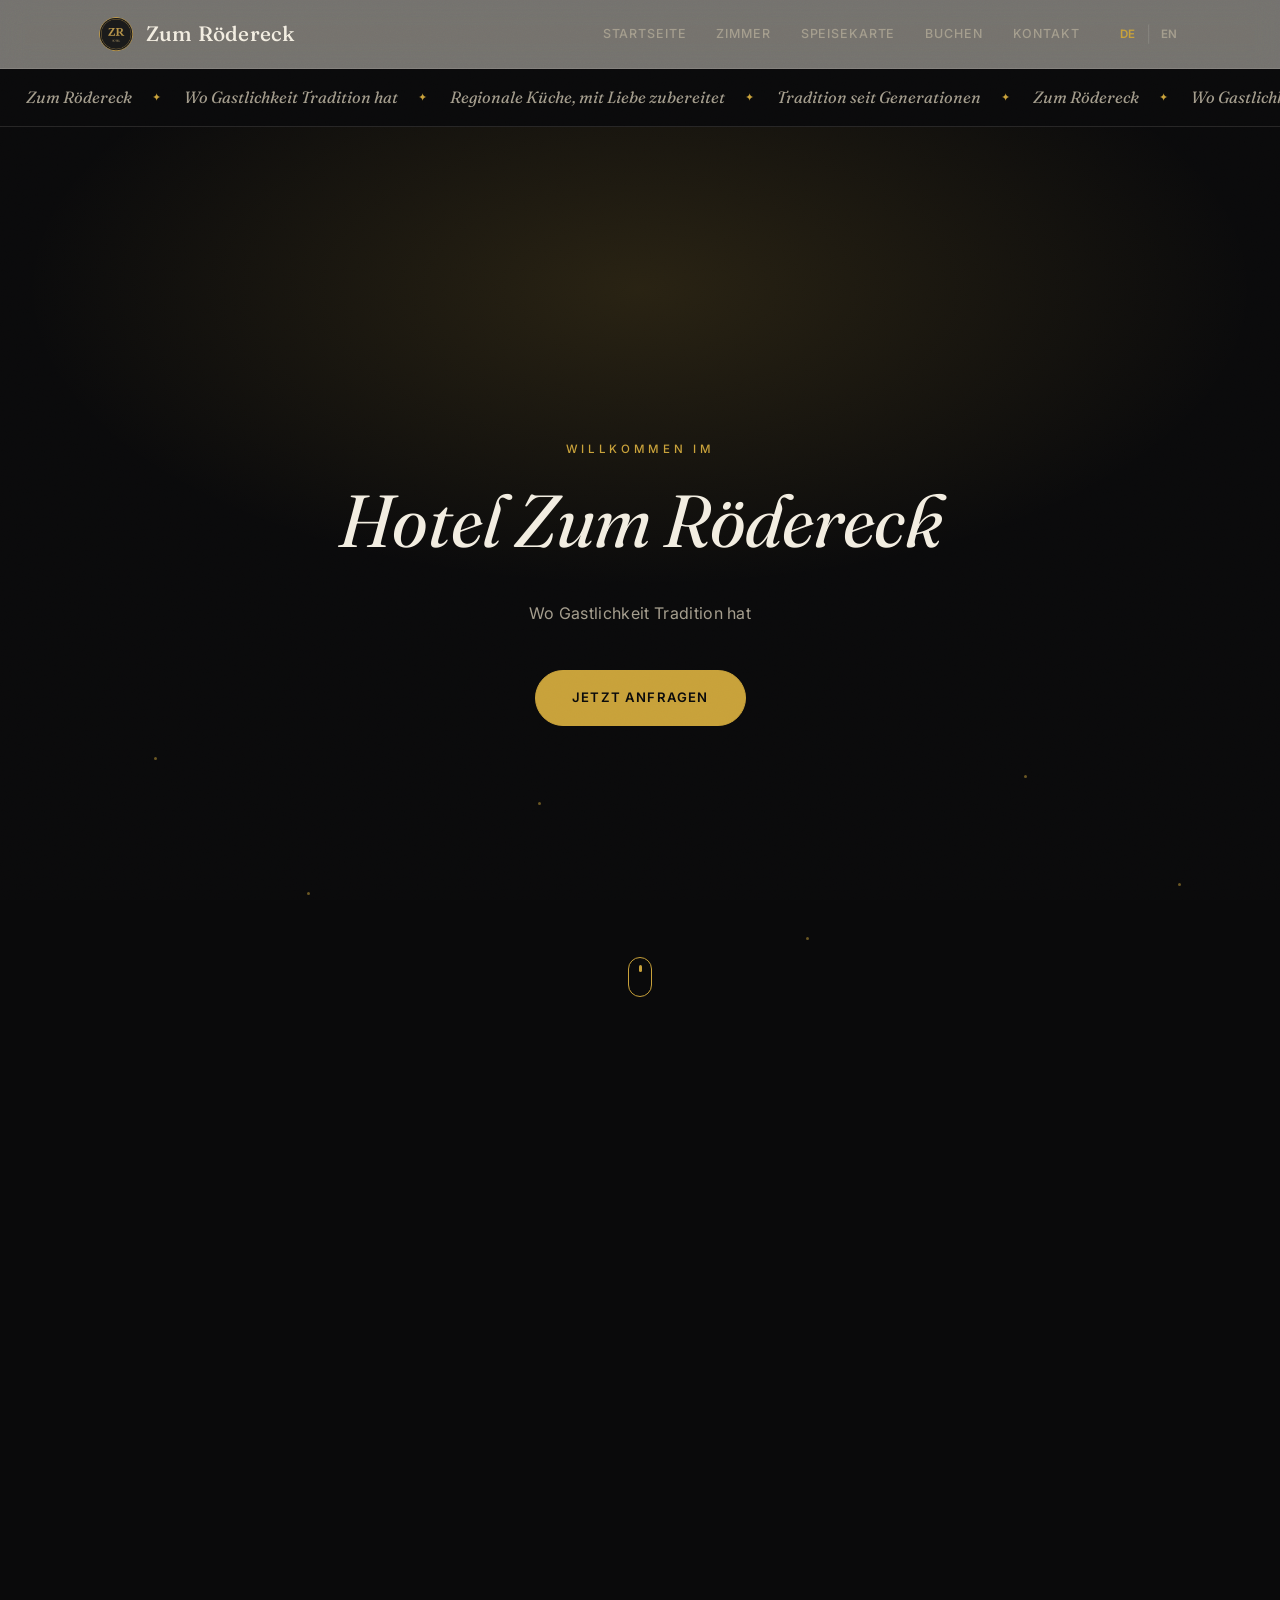
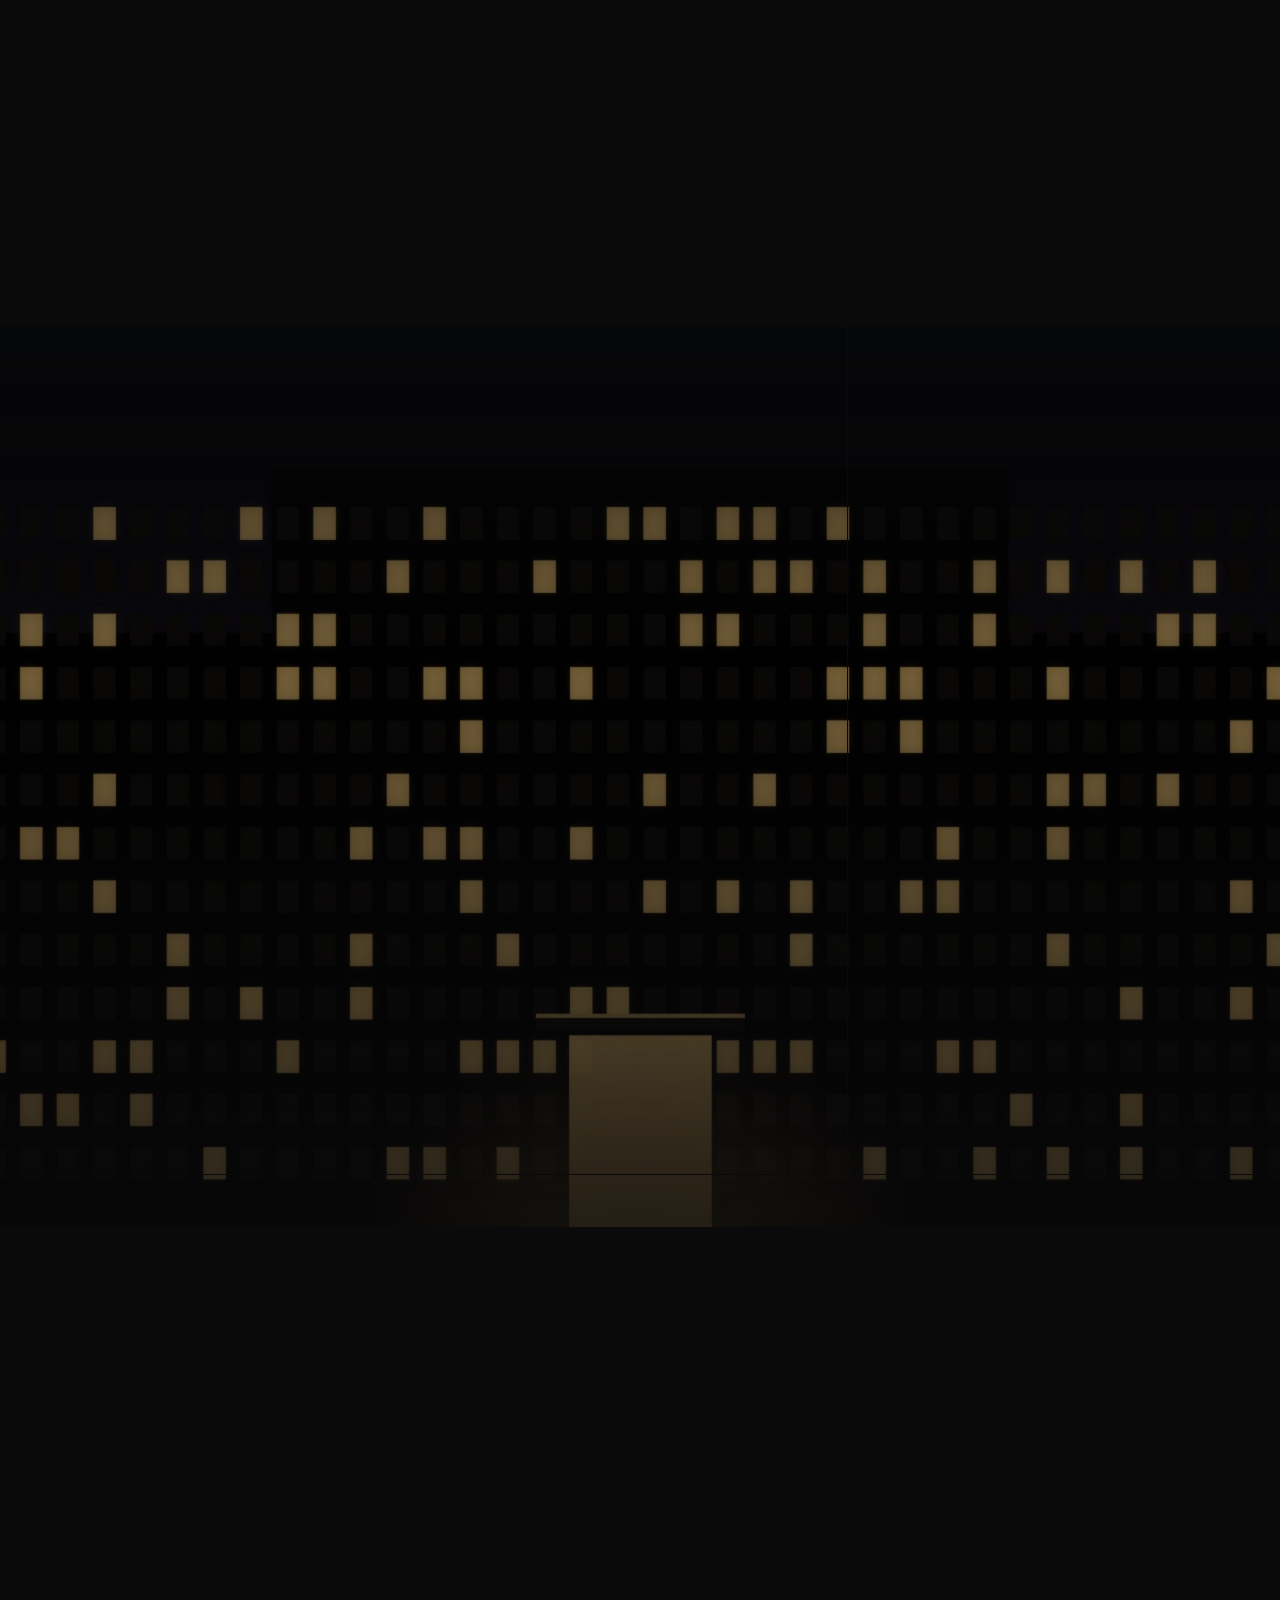
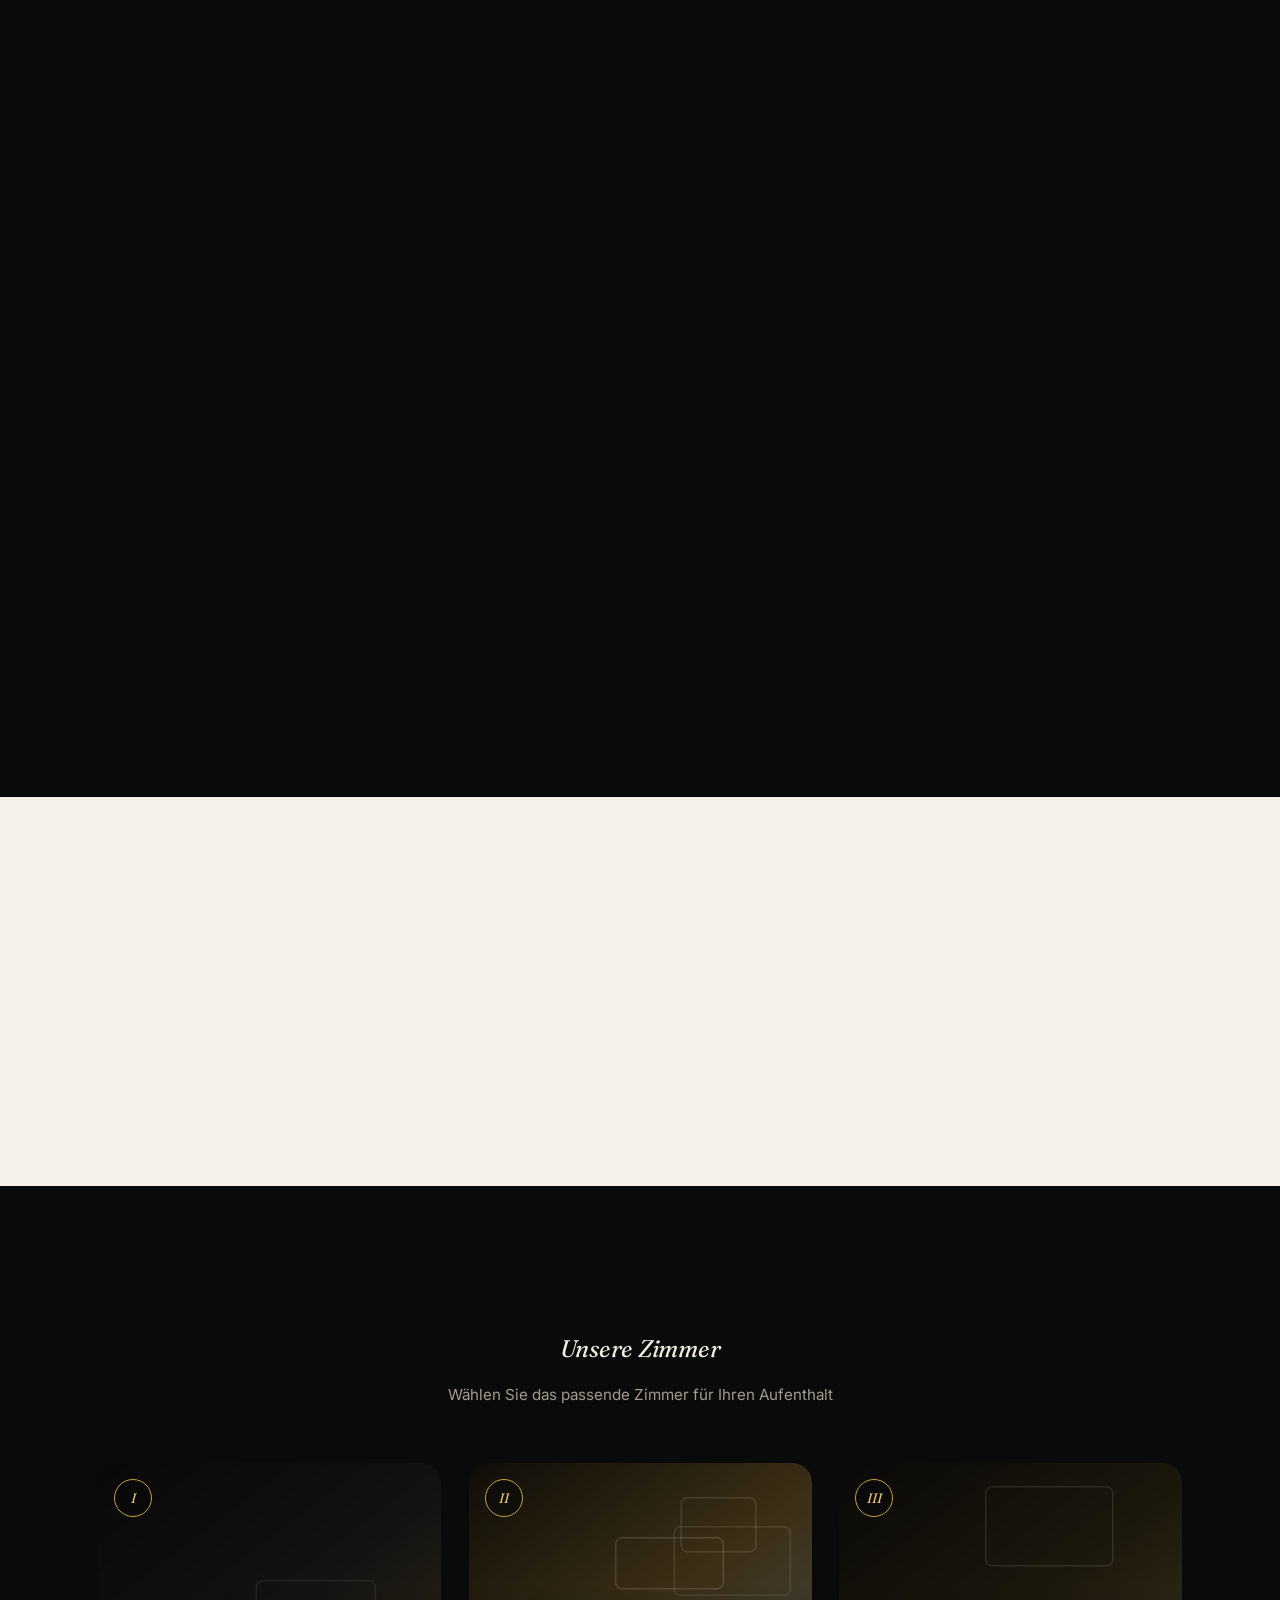
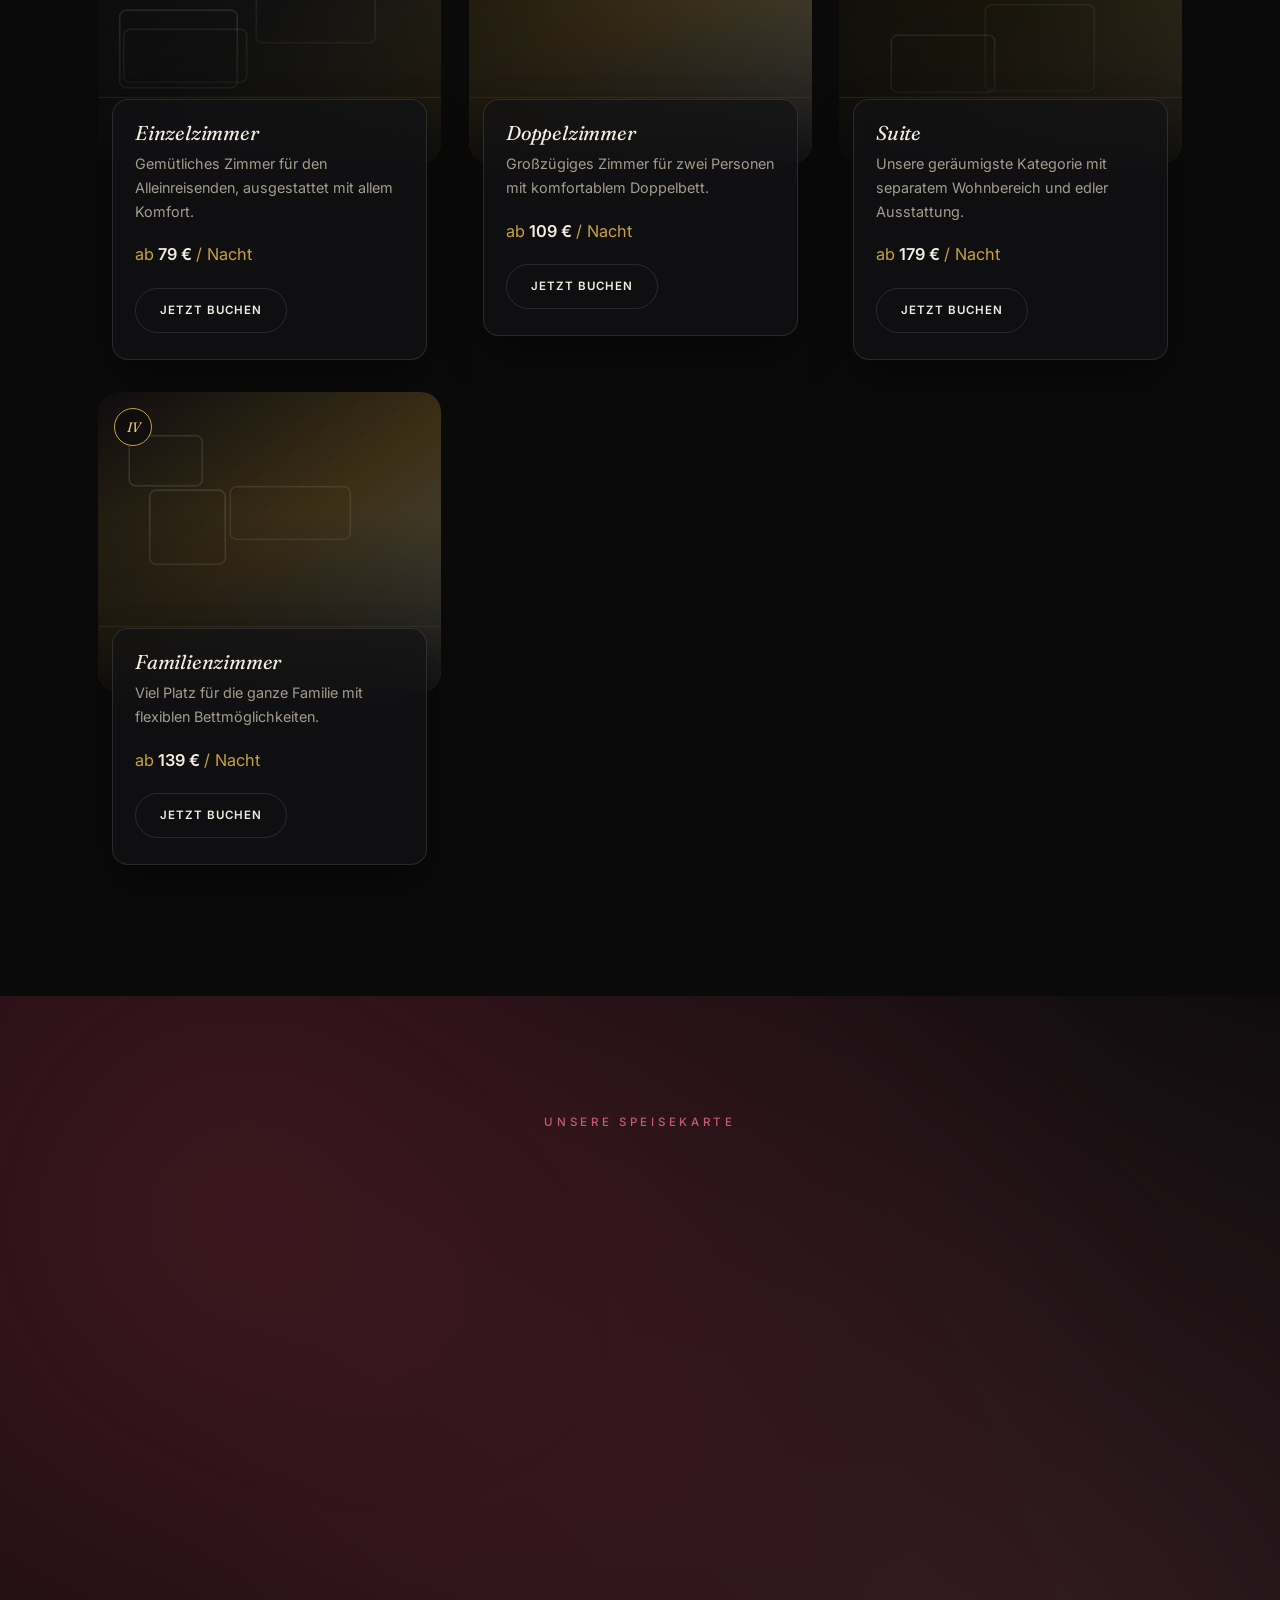
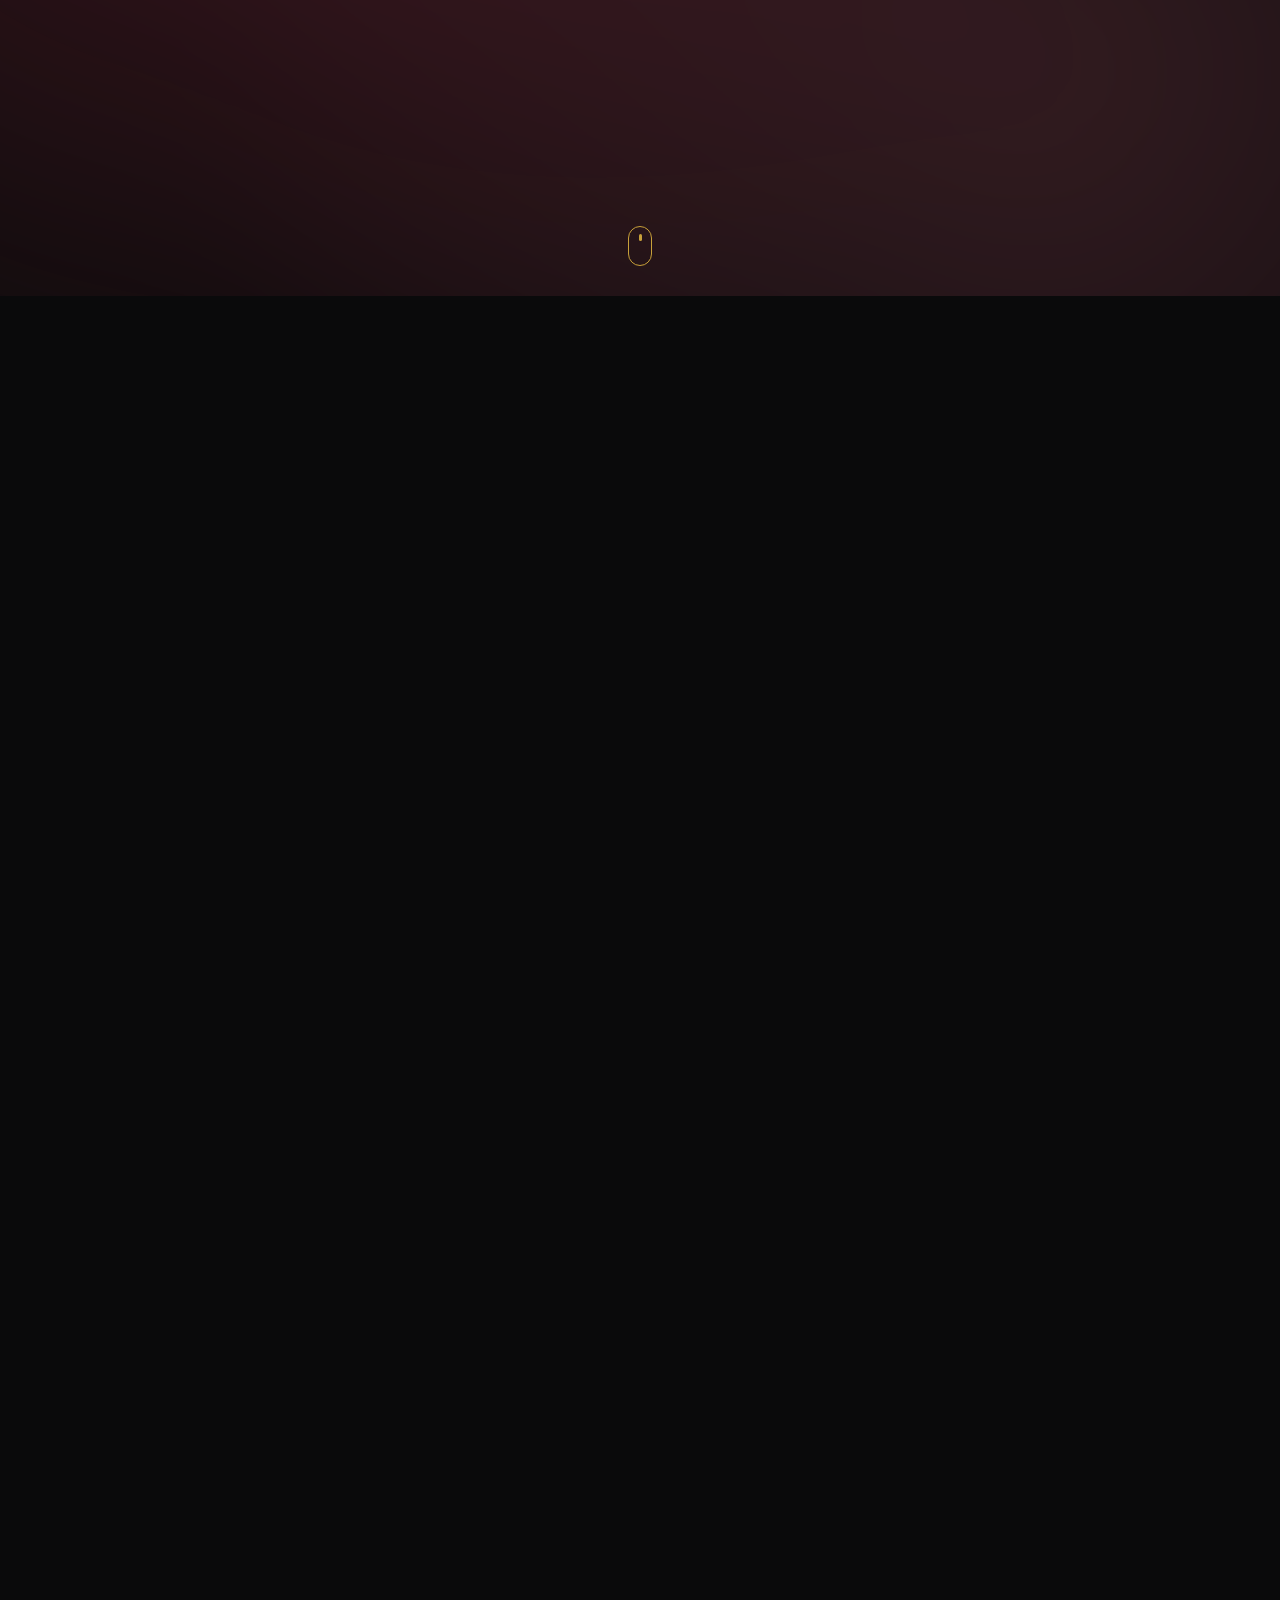
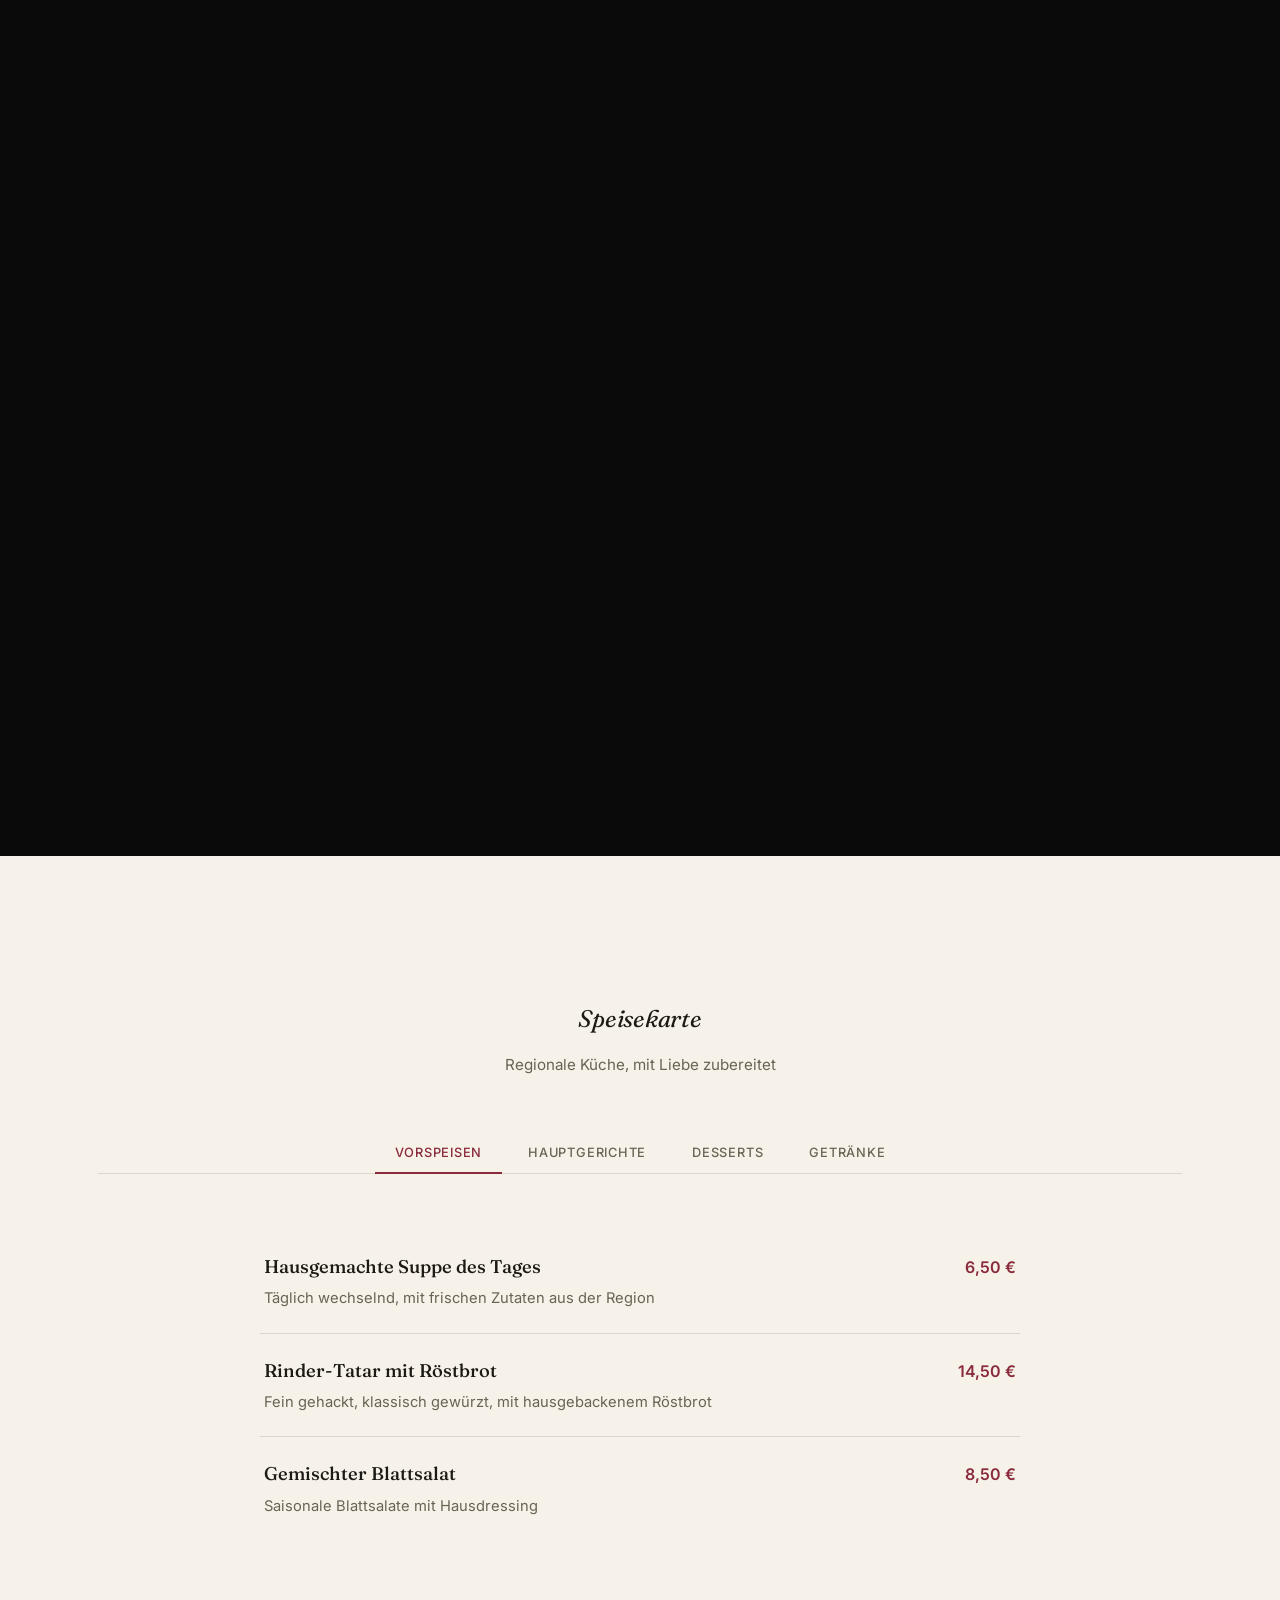
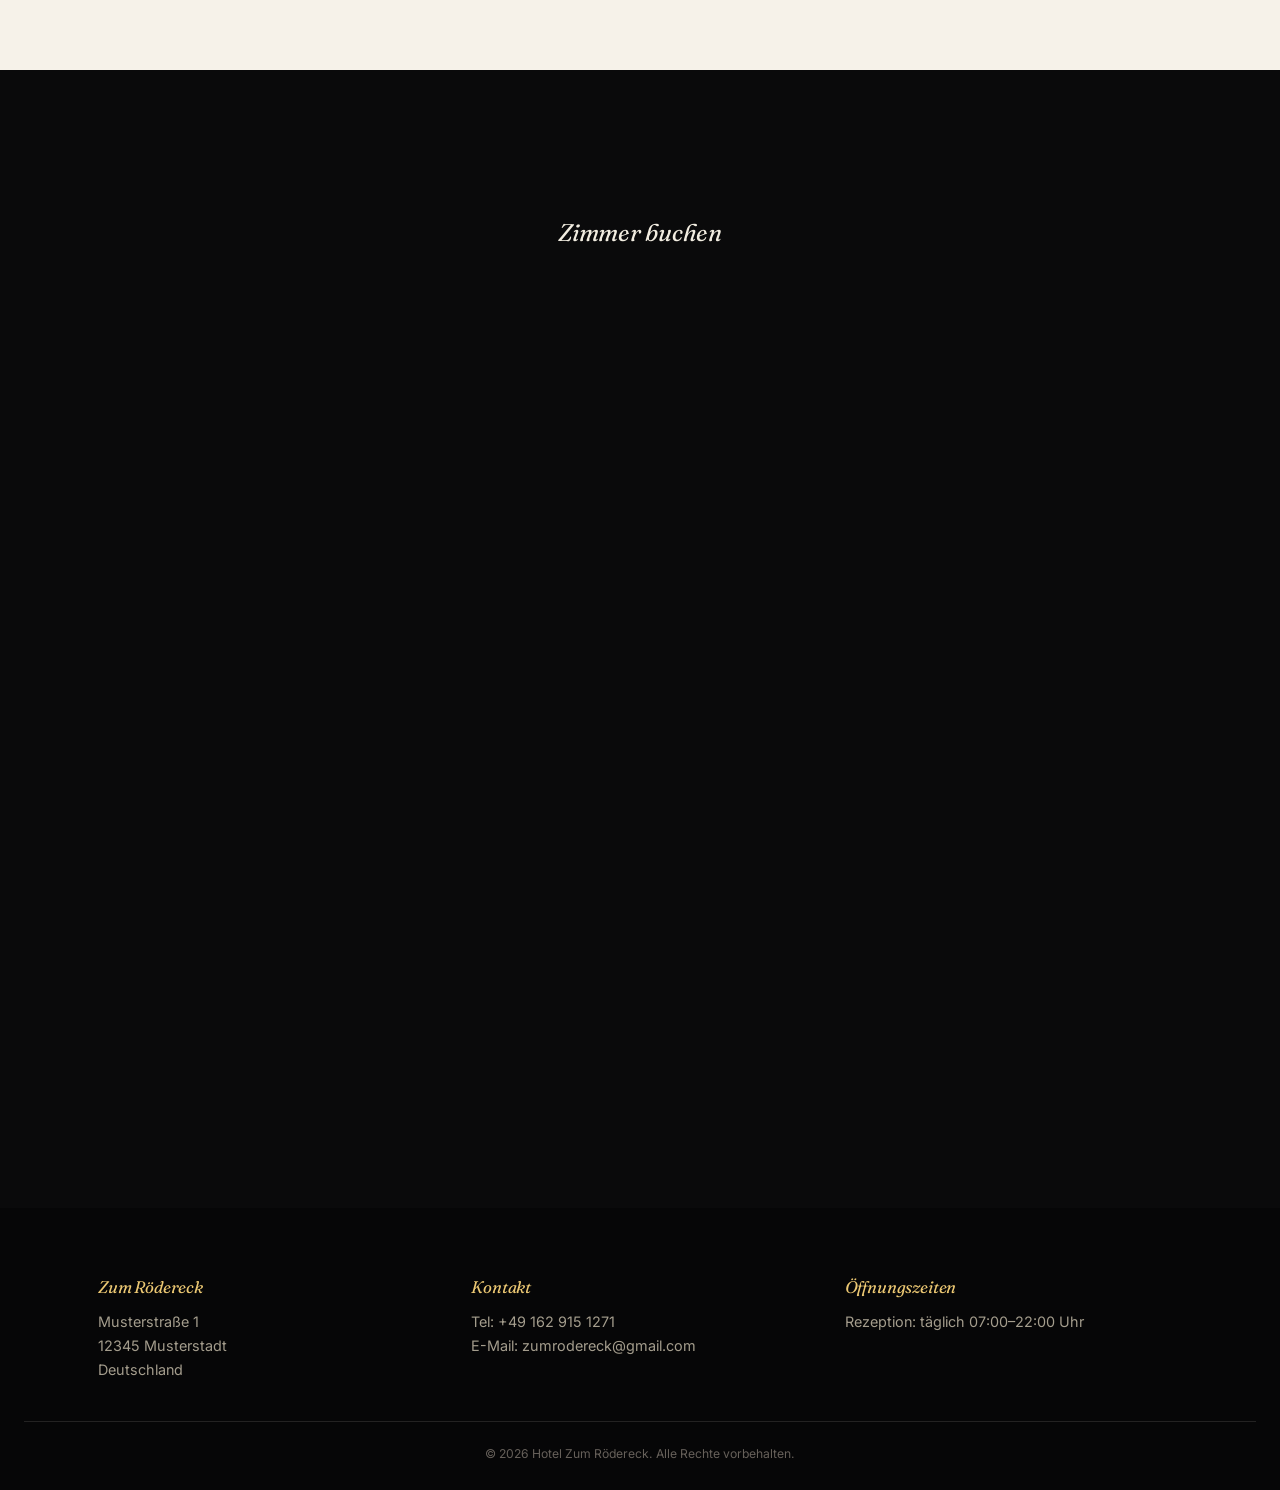
==== commit bbbc52a5: "Update index.html" ====
--- a/index.html
+++ b/index.html
@@ -1425,7 +1425,7 @@
     </div>
     <div>
       <h3 data-de="Kontakt" data-en="Contact">Kontakt</h3>
-      <p>Tel: +49 (0) 123 456789<br>E-Mail: info@zumrodereck.com</p>
+      <p>Tel: +49 162 915 1271<br>E-Mail: zumrodereck@gmail.com</p>
     </div>
     <div>
       <h3 data-de="Öffnungszeiten" data-en="Hours">Öffnungszeiten</h3>
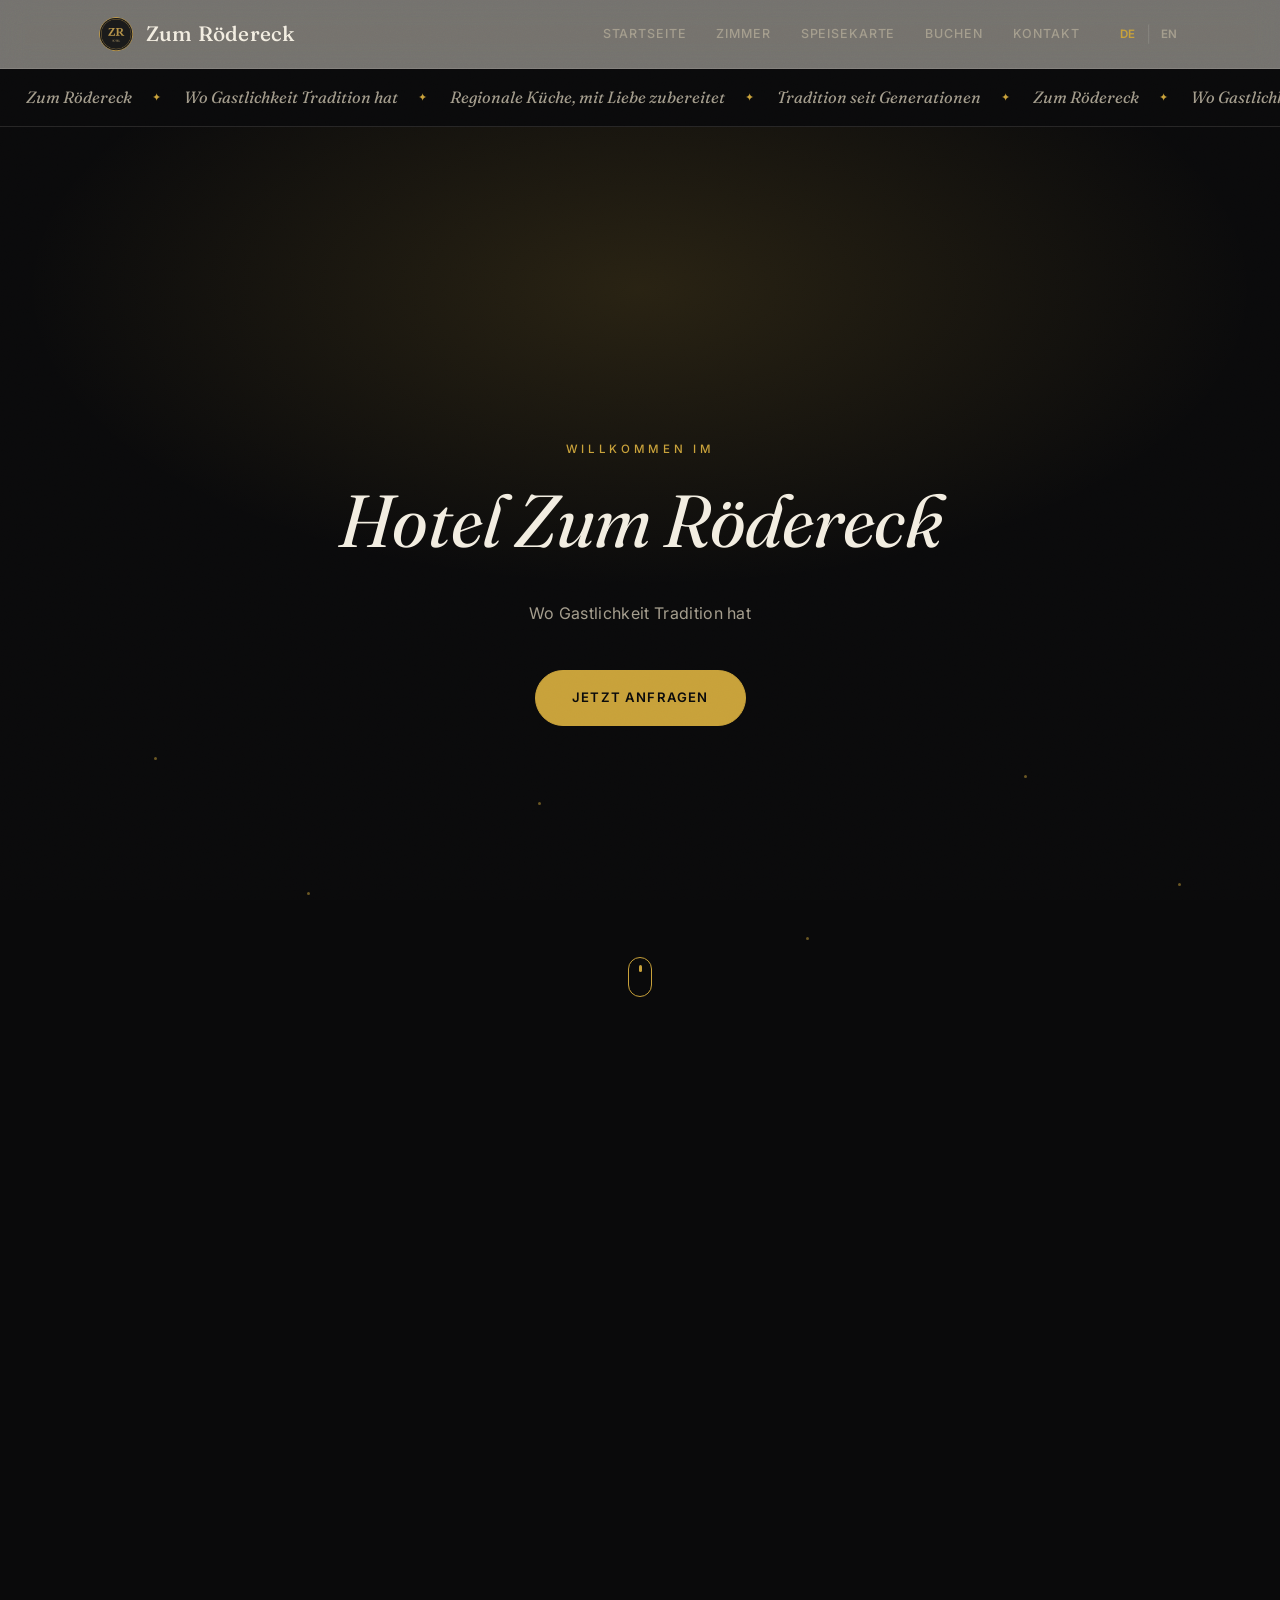
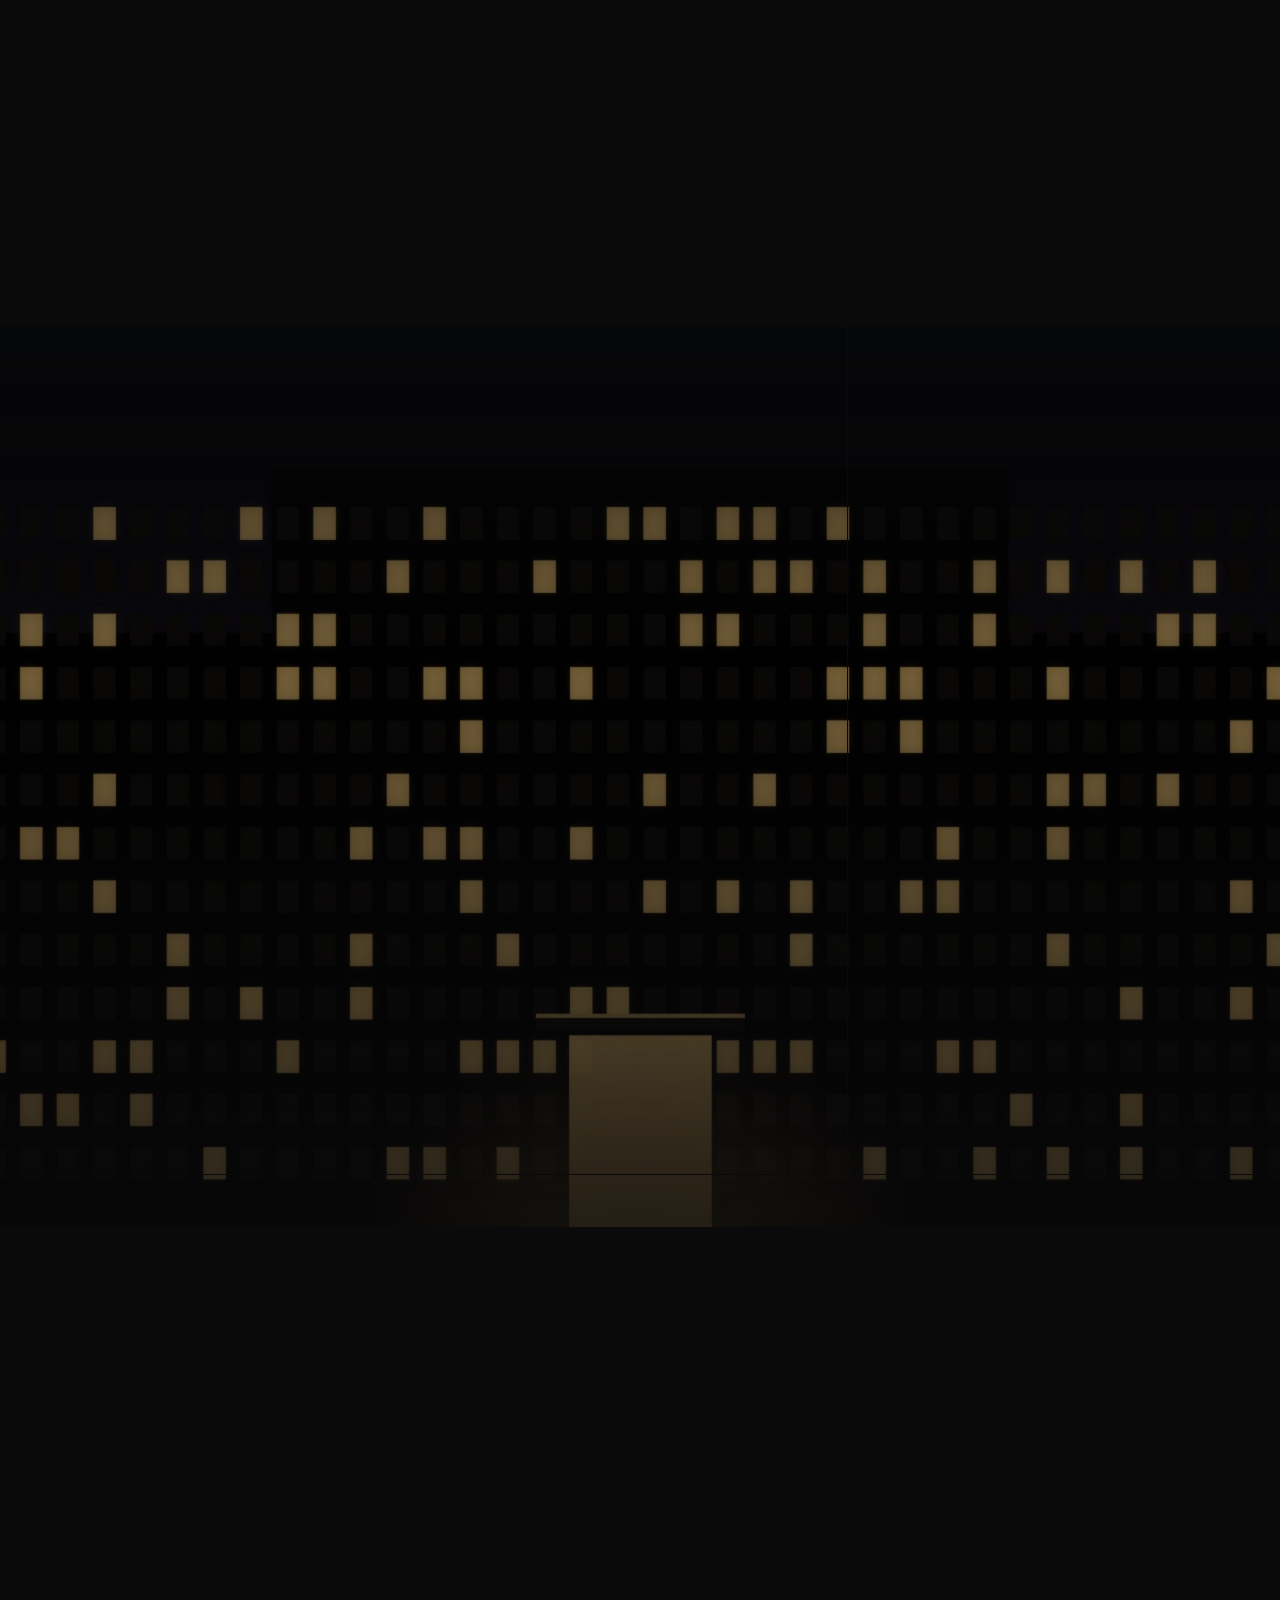
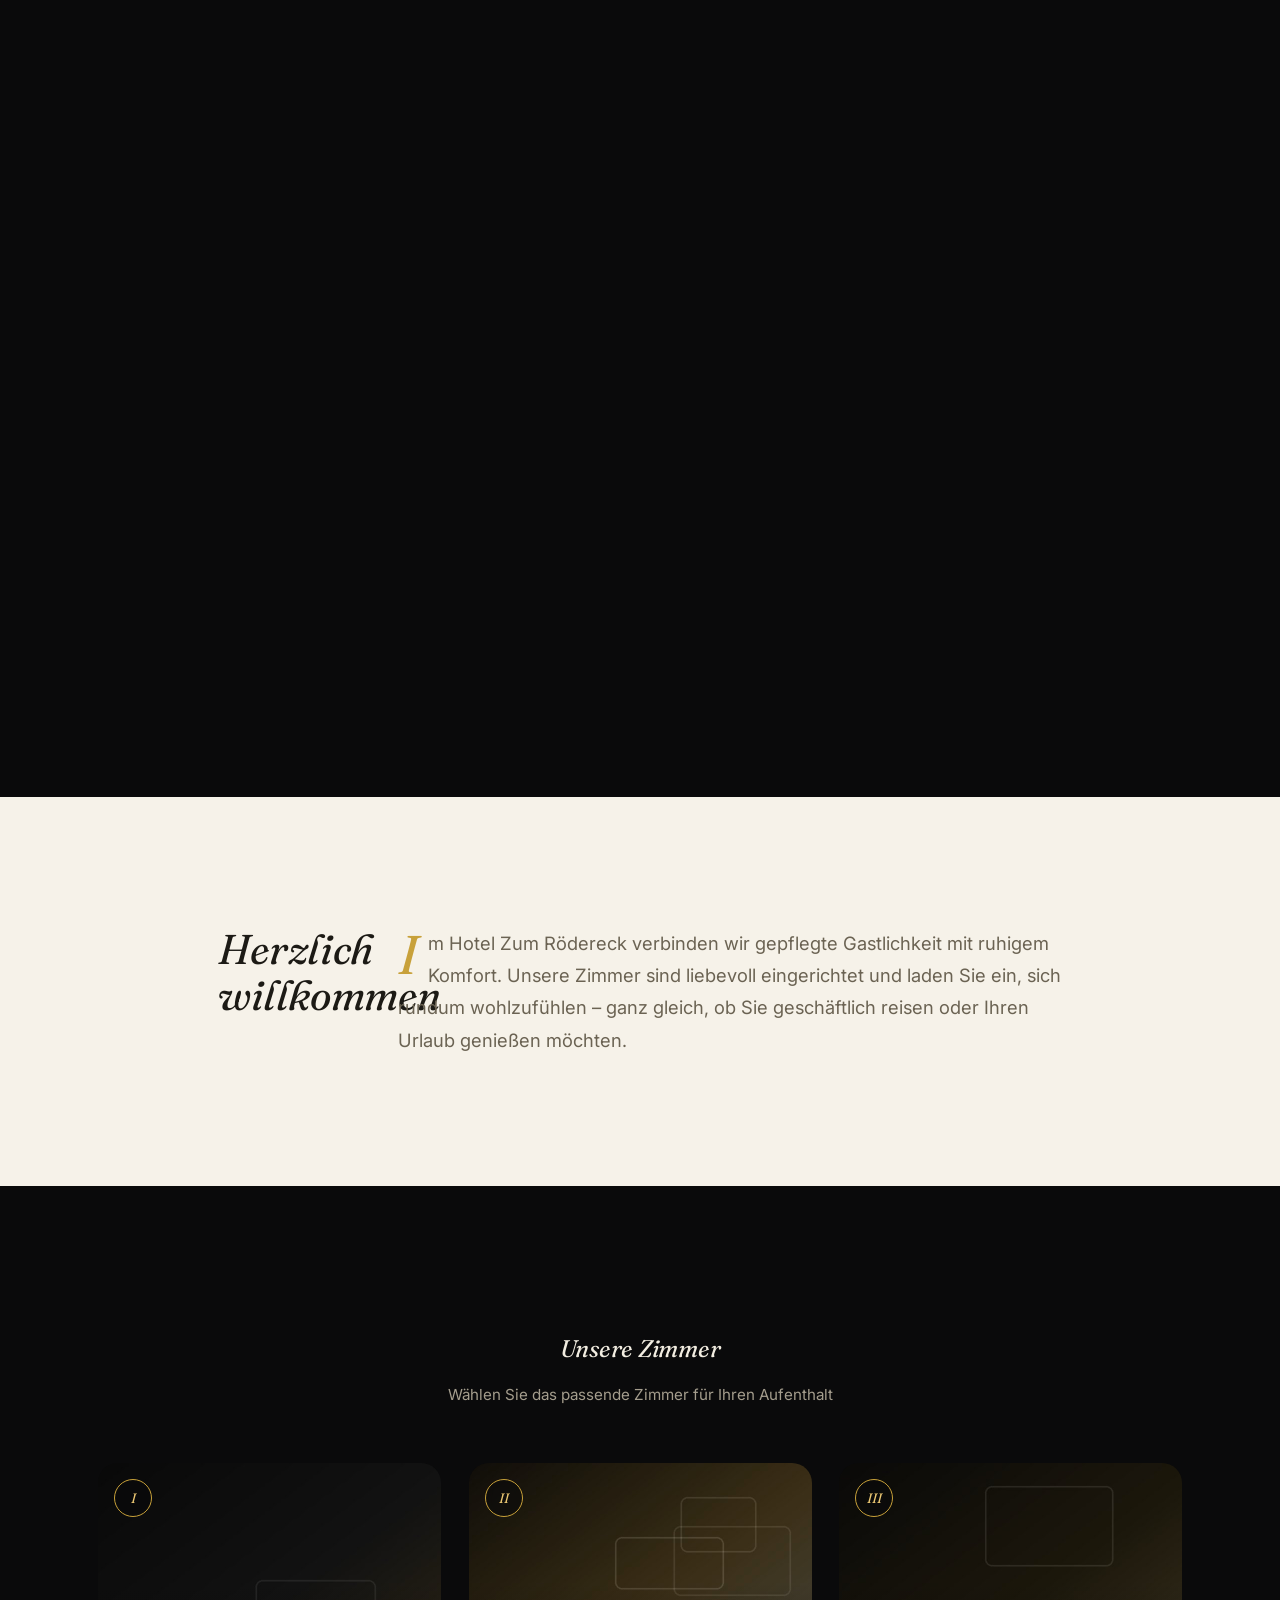
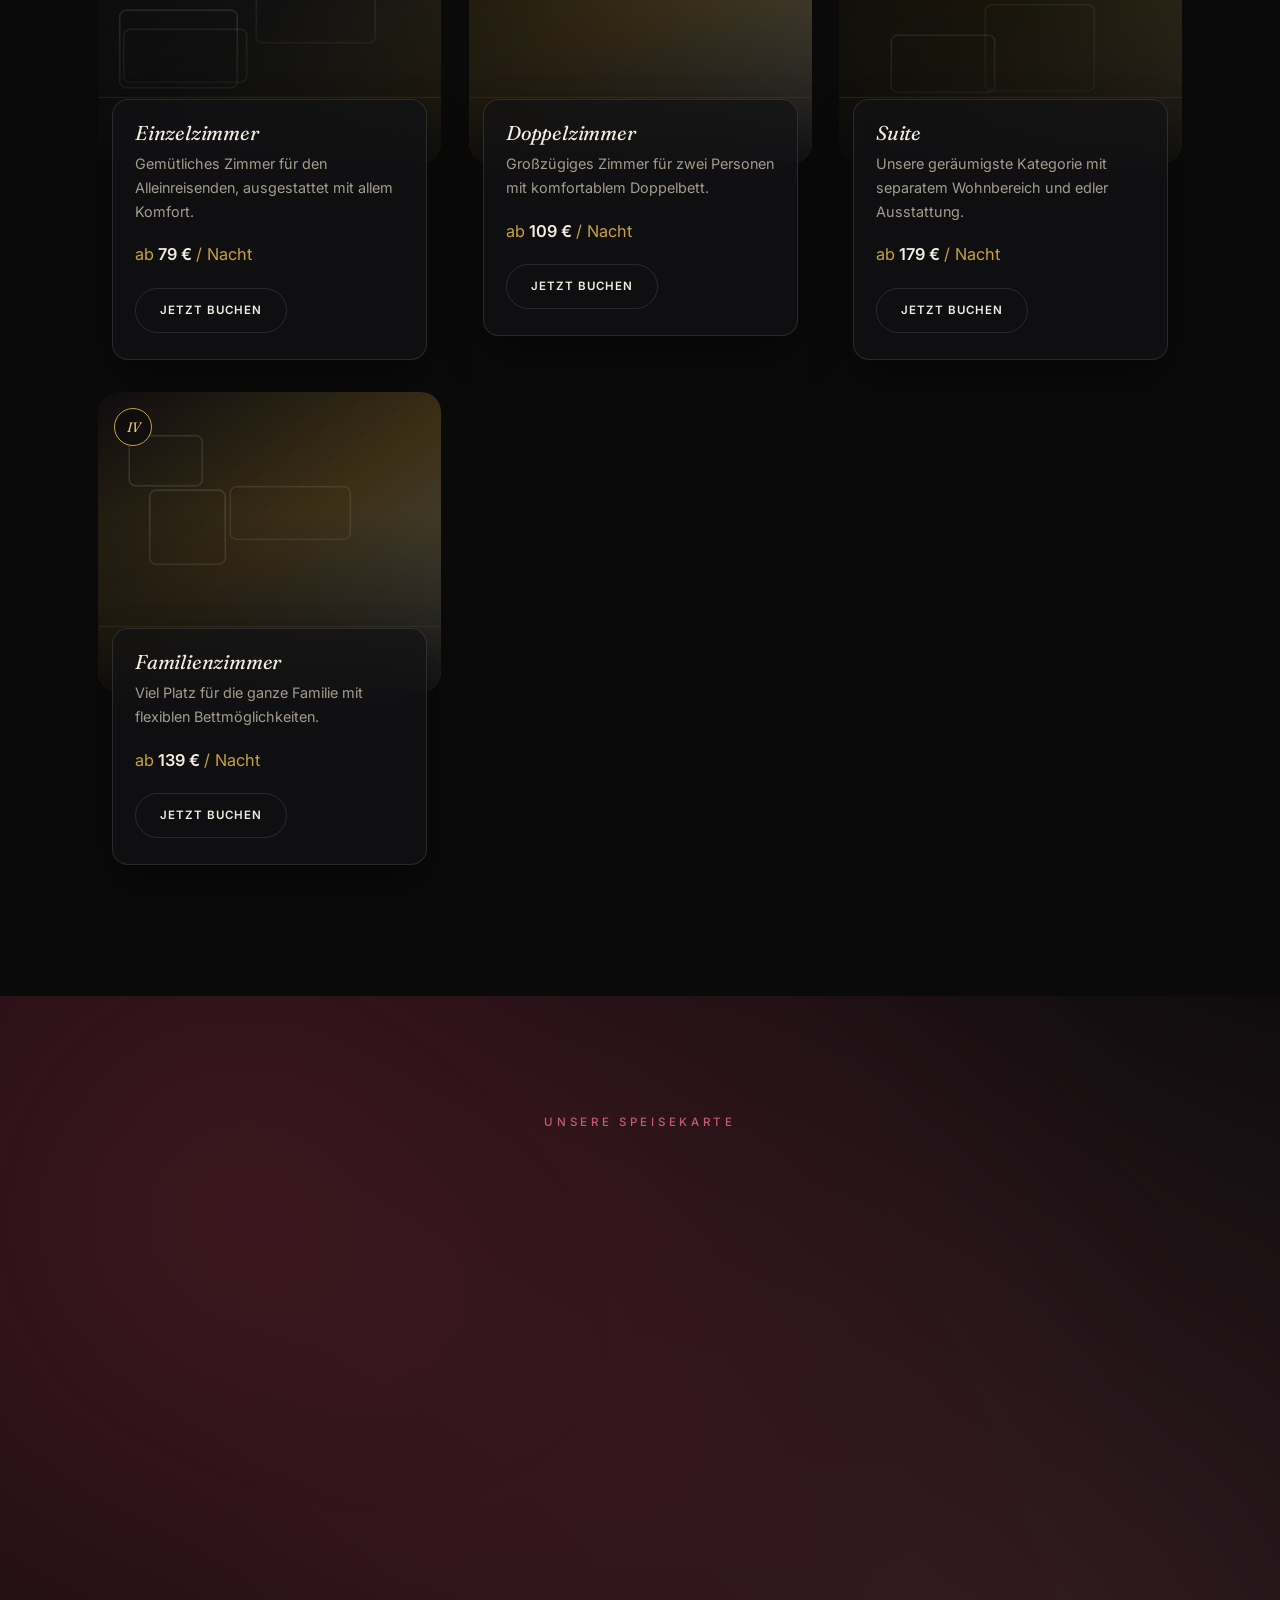
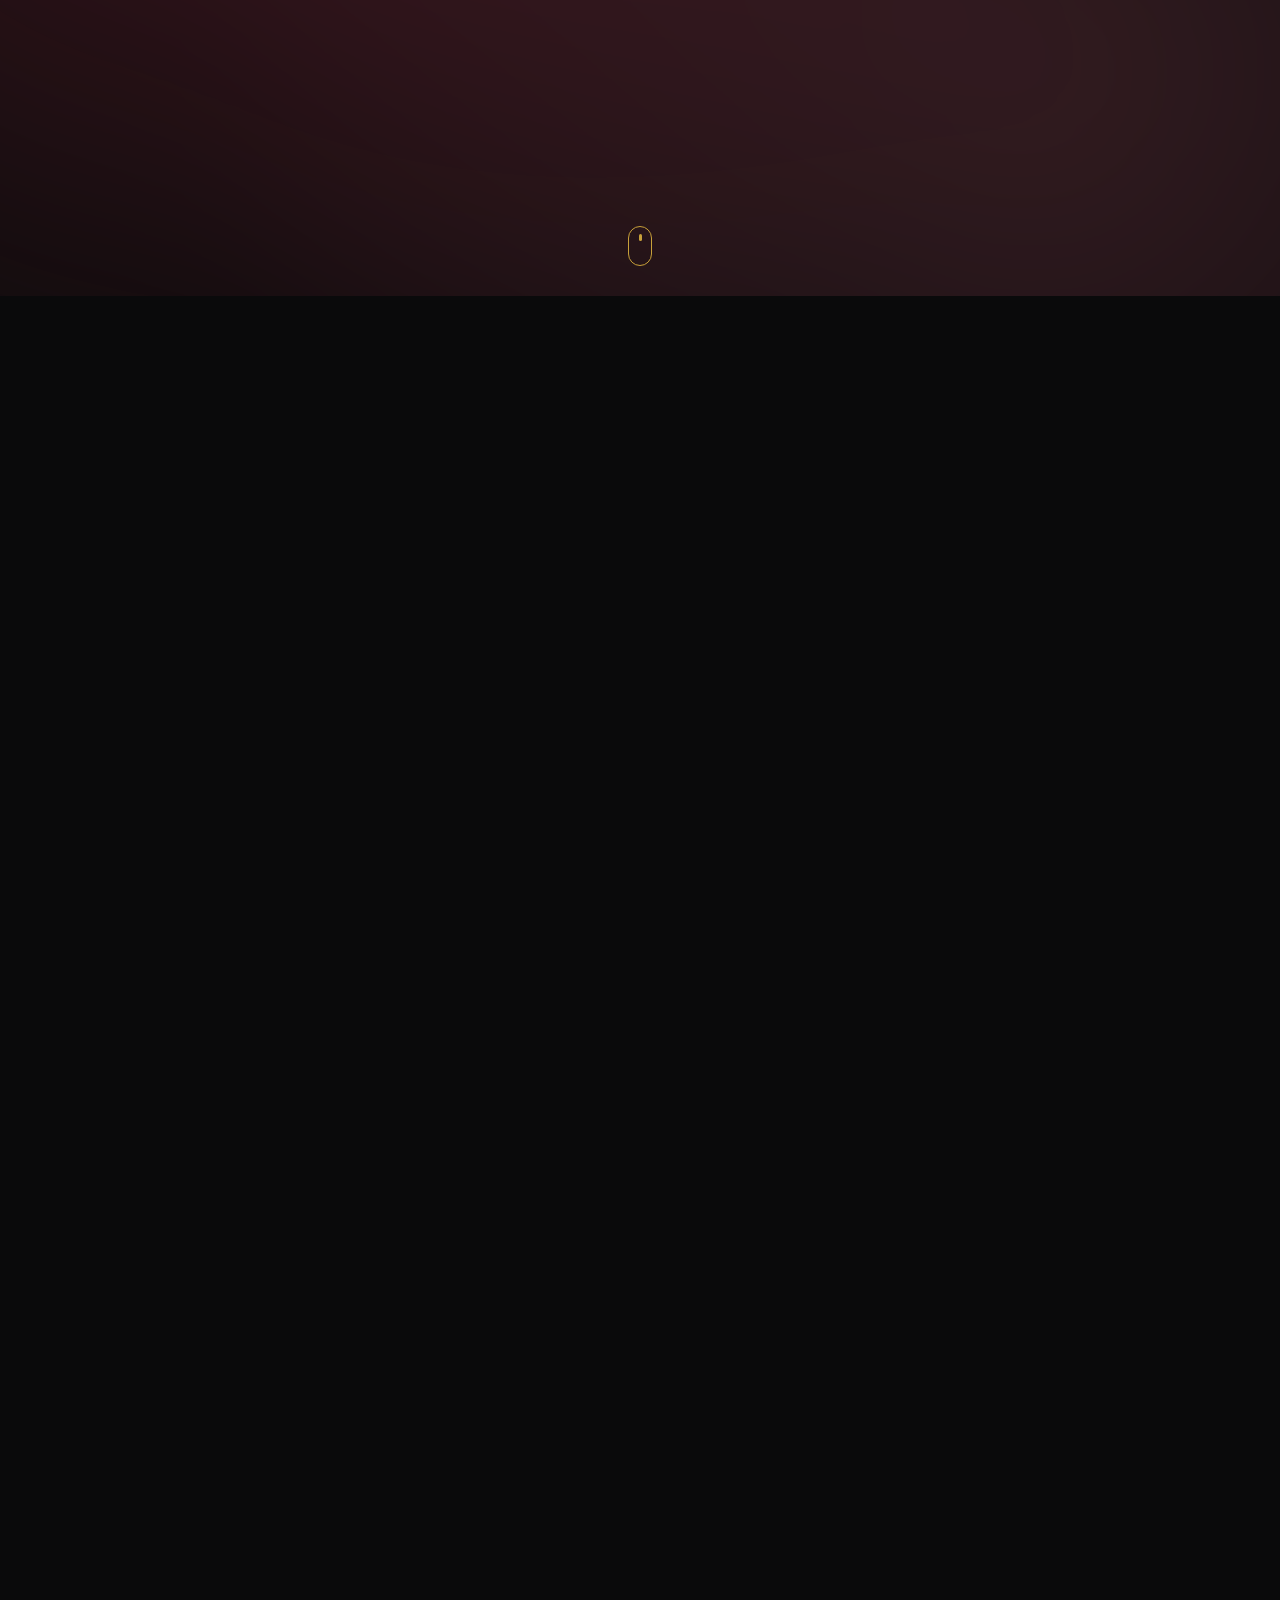
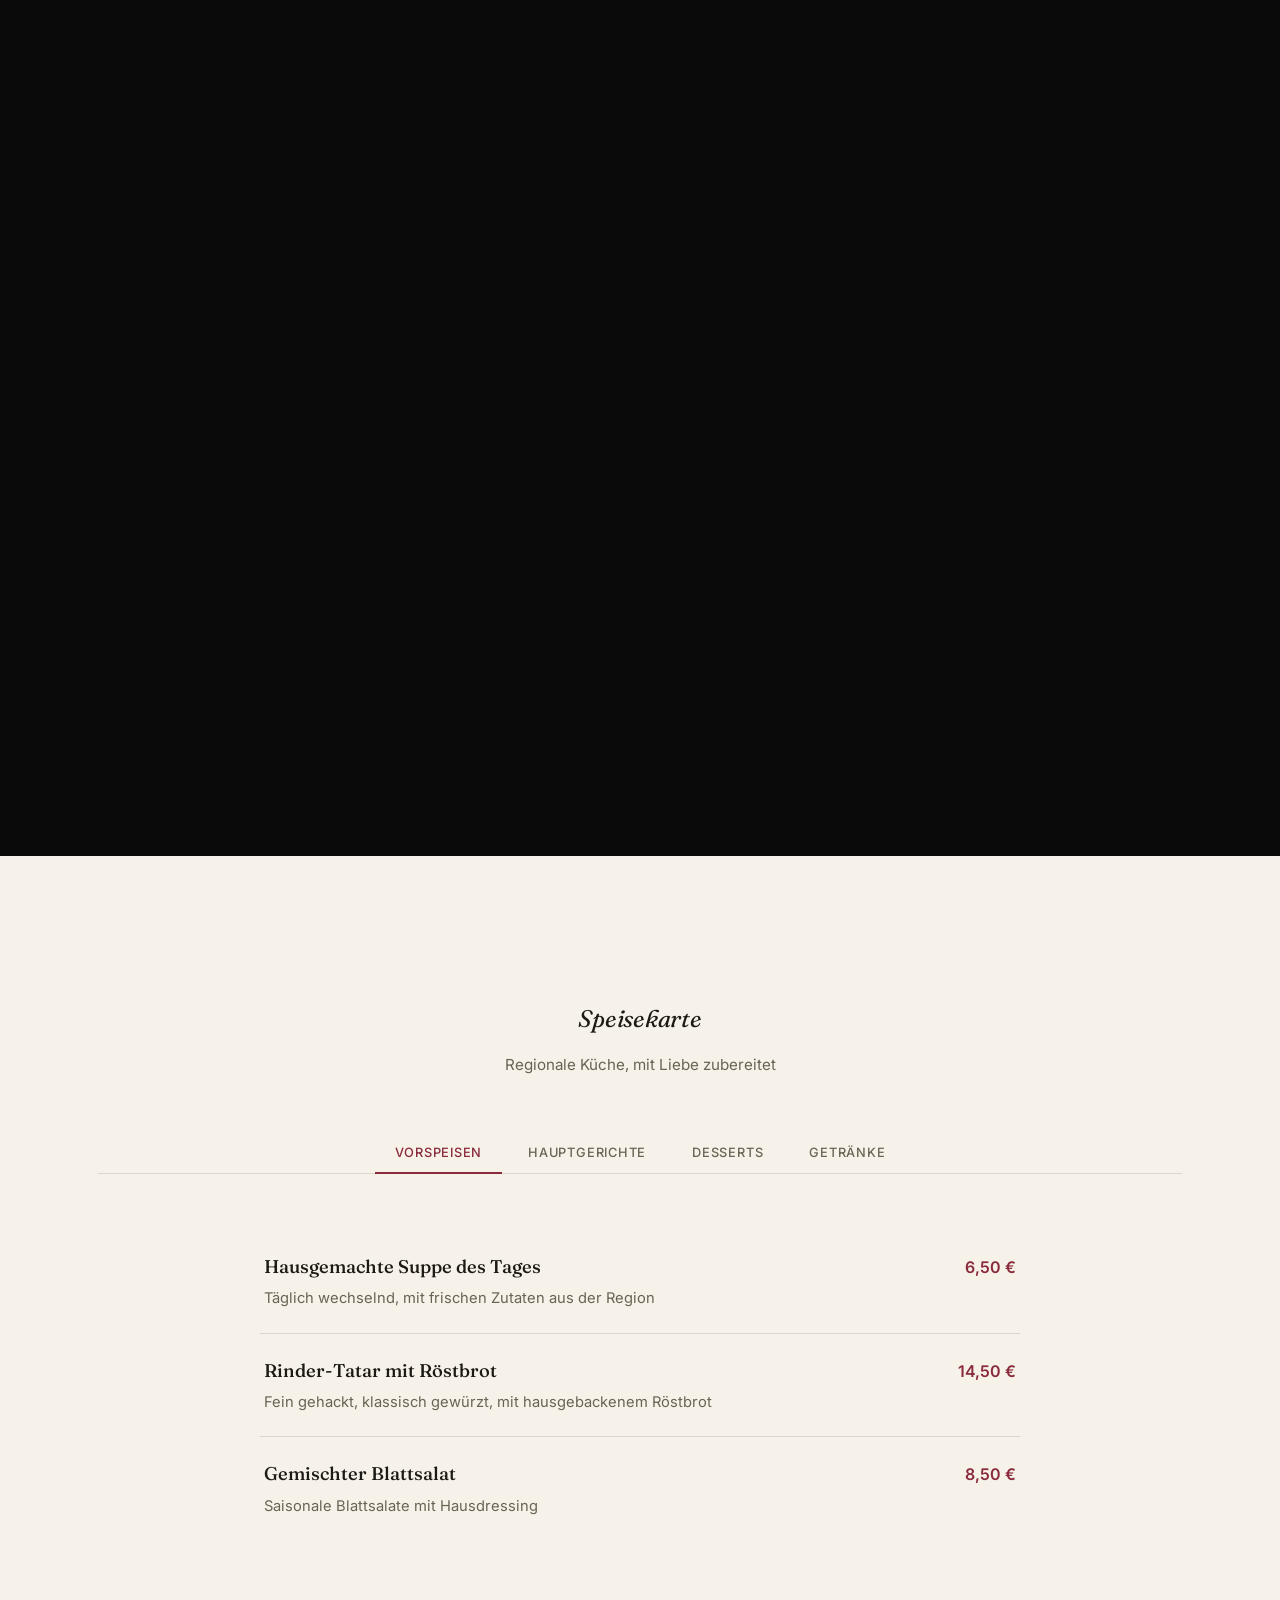
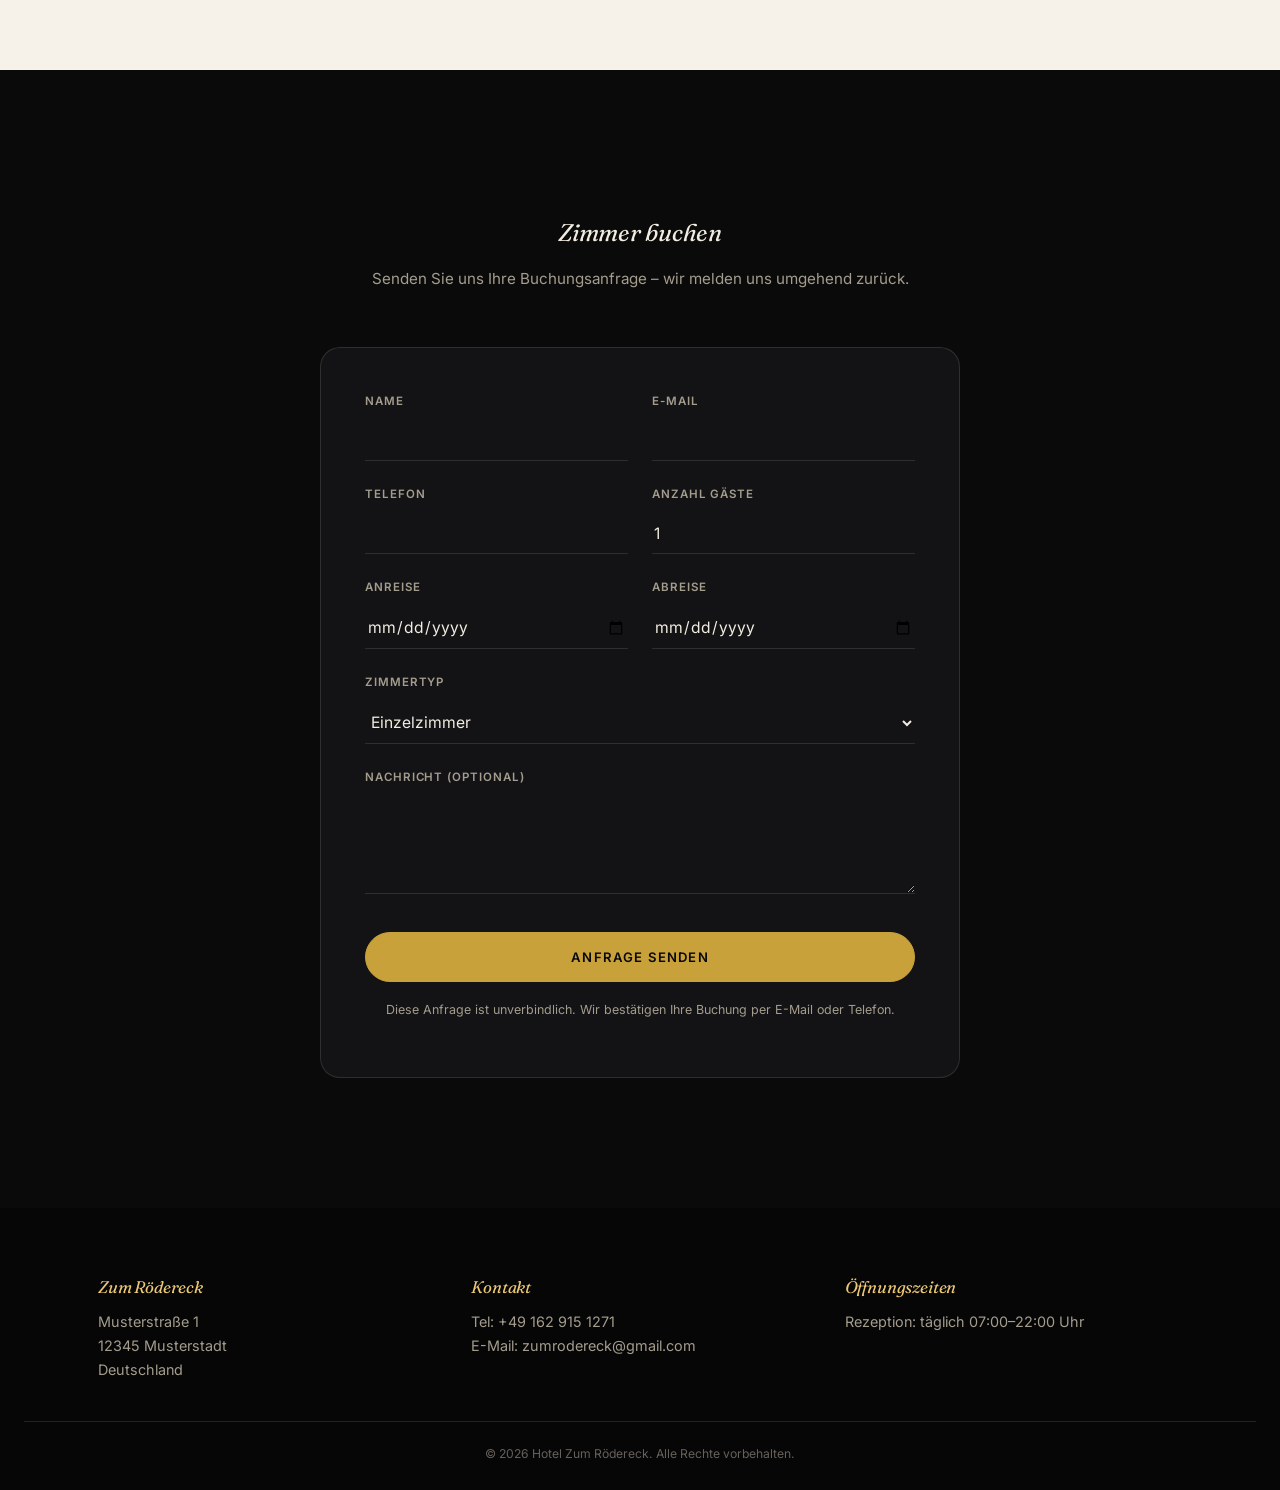
==== commit 4131011a: "Update index.html" ====
--- a/index.html
+++ b/index.html
@@ -1851,24 +1851,73 @@
      } catch (e) { if (window.console) console.error('menu-tabs init failed:', e); }
     })();
 
-    // ===== Booking form (static - no backend wired up yet) =====
-    var form = document.getElementById('bookingForm');
-    var note = document.getElementById('formNote');
-    var success = document.getElementById('formSuccess');
-
-    if (form) {
-      form.addEventListener('submit', function (e) {
+    // ===== Booking form — POST /api/property-booking-requests =====
+    var ZUM_CONFIG = {
+      apiBaseUrl: 'https://hostbuzz.app',
+      ownerId:    '80ec5938-faf8-4c3d-a59d-1b13efbdabc5',
+    };
+
+    var bookingForm = document.getElementById('bookingForm');
+    var formNote    = document.getElementById('formNote');
+    var formSuccess = document.getElementById('formSuccess');
+
+    if (bookingForm) {
+      bookingForm.addEventListener('submit', async function (e) {
         e.preventDefault();
-        if (!form.checkValidity()) {
-          form.reportValidity();
+        if (!bookingForm.checkValidity()) {
+          bookingForm.reportValidity();
           return;
         }
-        // NOTE: this form is currently static (no backend). To make it
-        // functional, send the form data to a server, booking API, or
-        // email service here instead of just showing a confirmation.
-        if (note) note.hidden = true;
-        if (success) success.hidden = false;
-        form.reset();
+
+        var btn           = bookingForm.querySelector('button[type="submit"]');
+        var originalLabel = btn.innerHTML;
+
+        var fullName = document.getElementById('name').value.trim();
+        var nameParts = fullName.split(' ');
+        var firstName = nameParts[0];
+        var lastName  = nameParts.slice(1).join(' ') || null;
+        var roomtype  = document.getElementById('roomtype').value;
+        var message   = document.getElementById('message').value.trim();
+        var notes     = [roomtype, message].filter(Boolean).join(' — ') || null;
+
+        btn.disabled    = true;
+        btn.textContent = 'Processing…';
+
+        try {
+          var response = await fetch(ZUM_CONFIG.apiBaseUrl + '/api/property-booking-requests', {
+            method:  'POST',
+            headers: { 'Content-Type': 'application/json' },
+            body: JSON.stringify({
+              ownerId:        ZUM_CONFIG.ownerId,
+              firstName:      firstName,
+              lastName:       lastName,
+              email:          document.getElementById('email').value.trim(),
+              phone:          document.getElementById('phone').value.trim() || null,
+              checkInDate:    document.getElementById('checkin').value,
+              checkOutDate:   document.getElementById('checkout').value,
+              guestCount:     parseInt(document.getElementById('guests').value) || 1,
+              roomsRequested: 1,
+              notes:          notes,
+            }),
+          });
+
+          if (response.ok) {
+            if (formNote)    formNote.hidden    = true;
+            if (formSuccess) formSuccess.hidden = false;
+            bookingForm.reset();
+          } else {
+            var data = null;
+            try { data = await response.json(); } catch (_) {}
+            alert((data && data.error) || 'Something went wrong. Please try again.');
+            btn.disabled  = false;
+            btn.innerHTML = originalLabel;
+          }
+        } catch (err) {
+          console.error('Property booking request failed:', err);
+          alert('Could not reach the booking system. Please try again.');
+          btn.disabled  = false;
+          btn.innerHTML = originalLabel;
+        }
       });
     }
   });
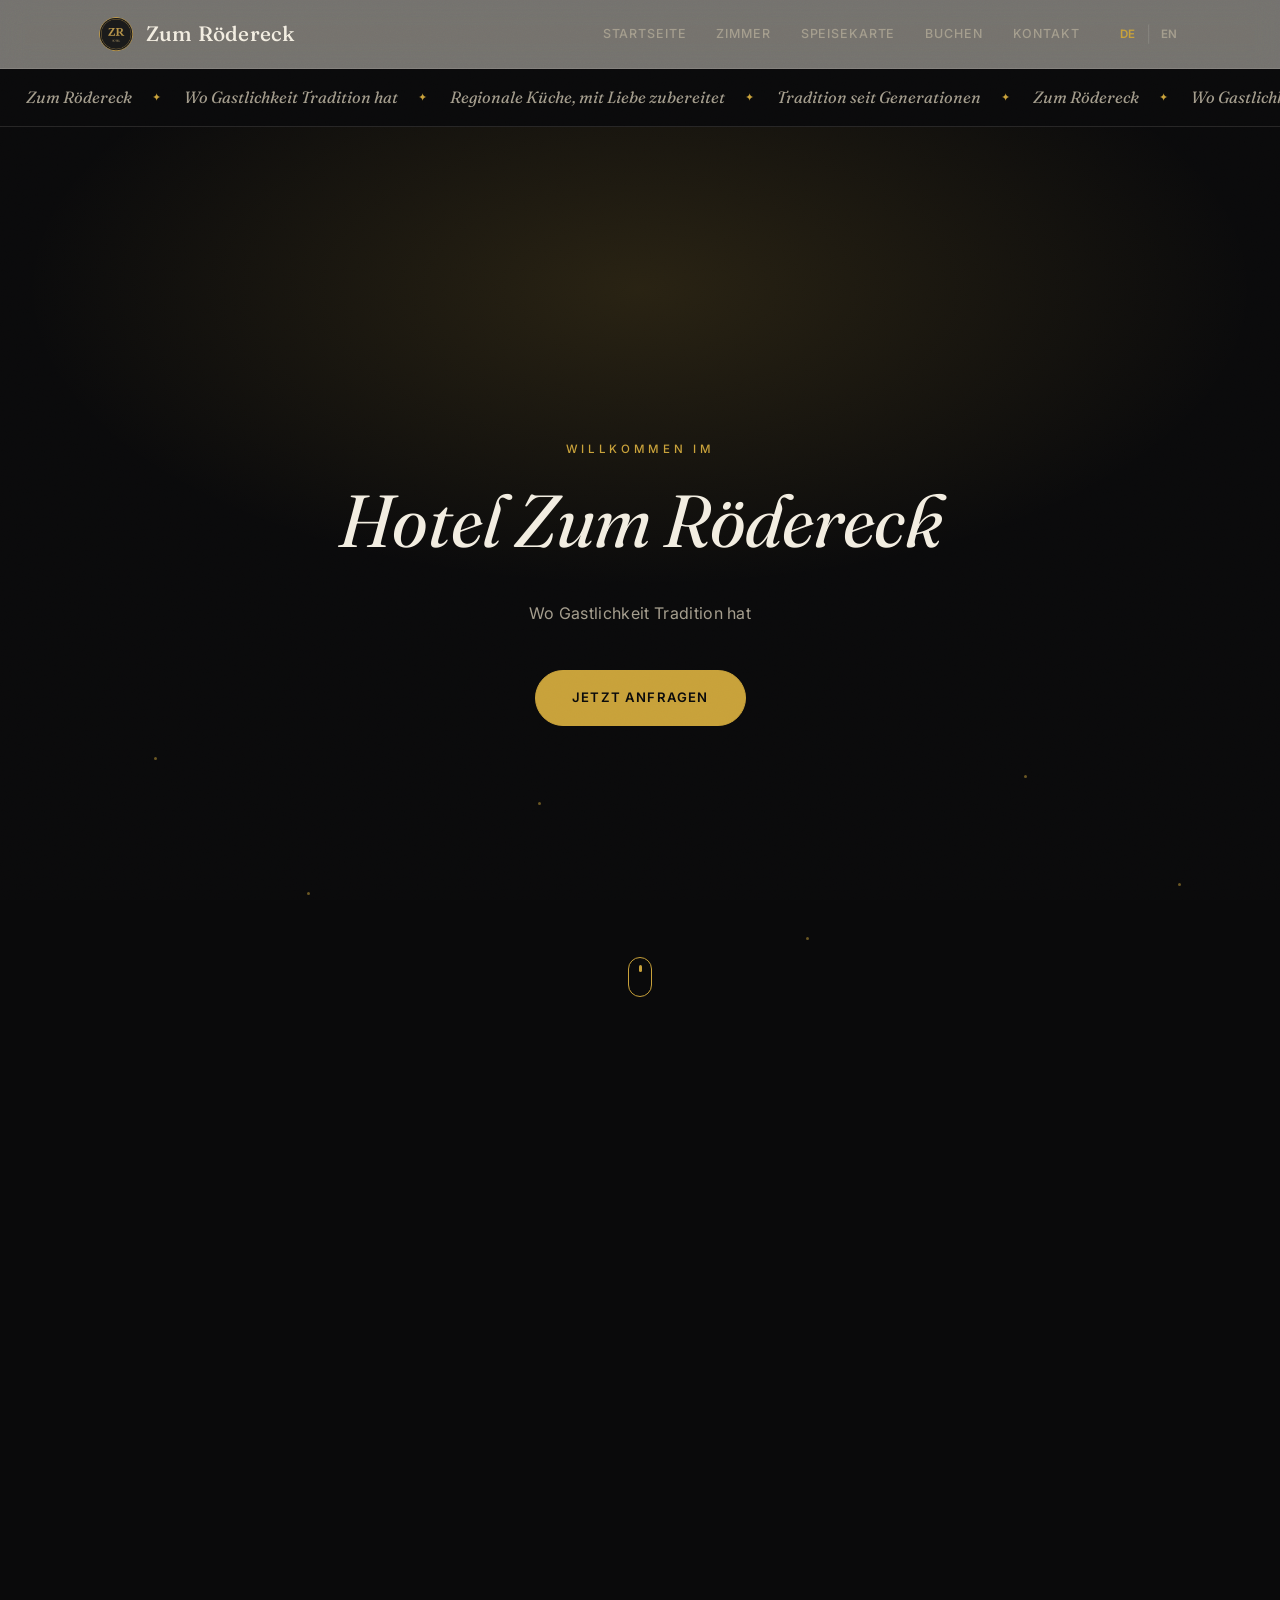
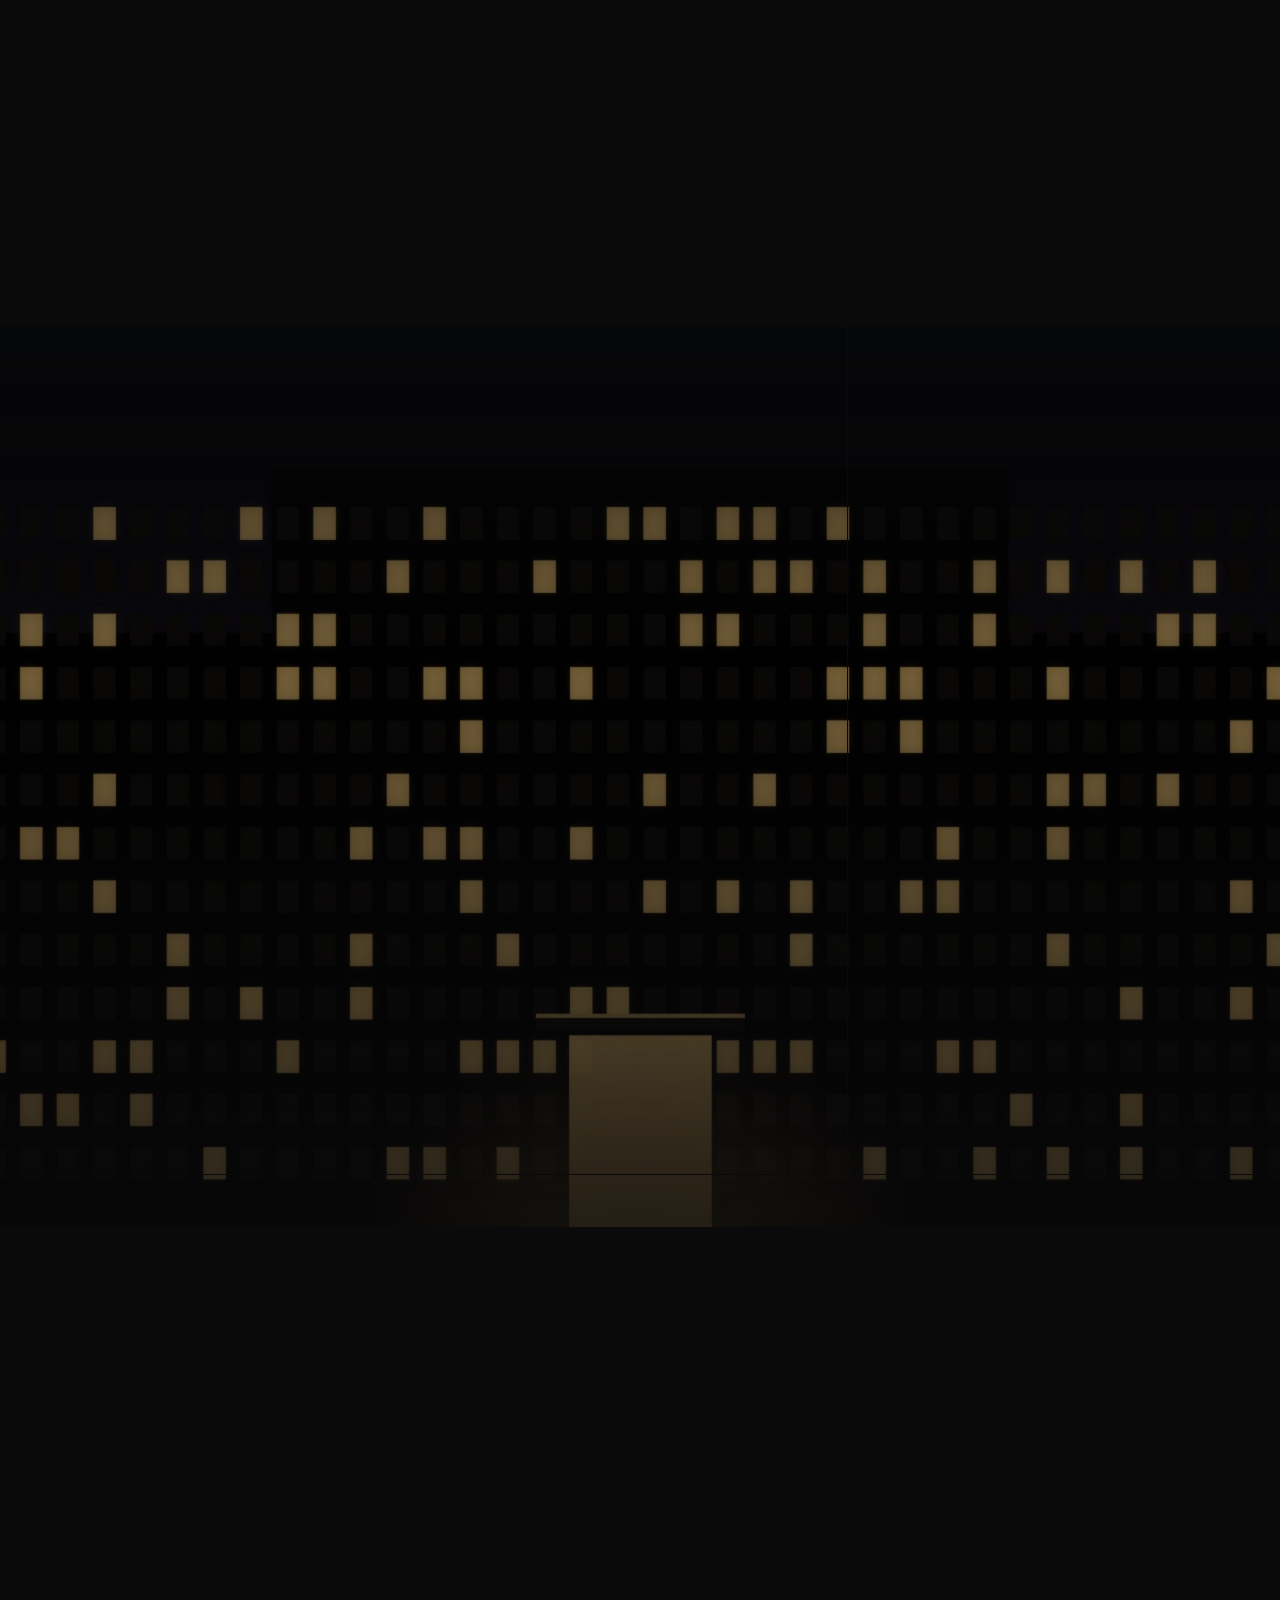
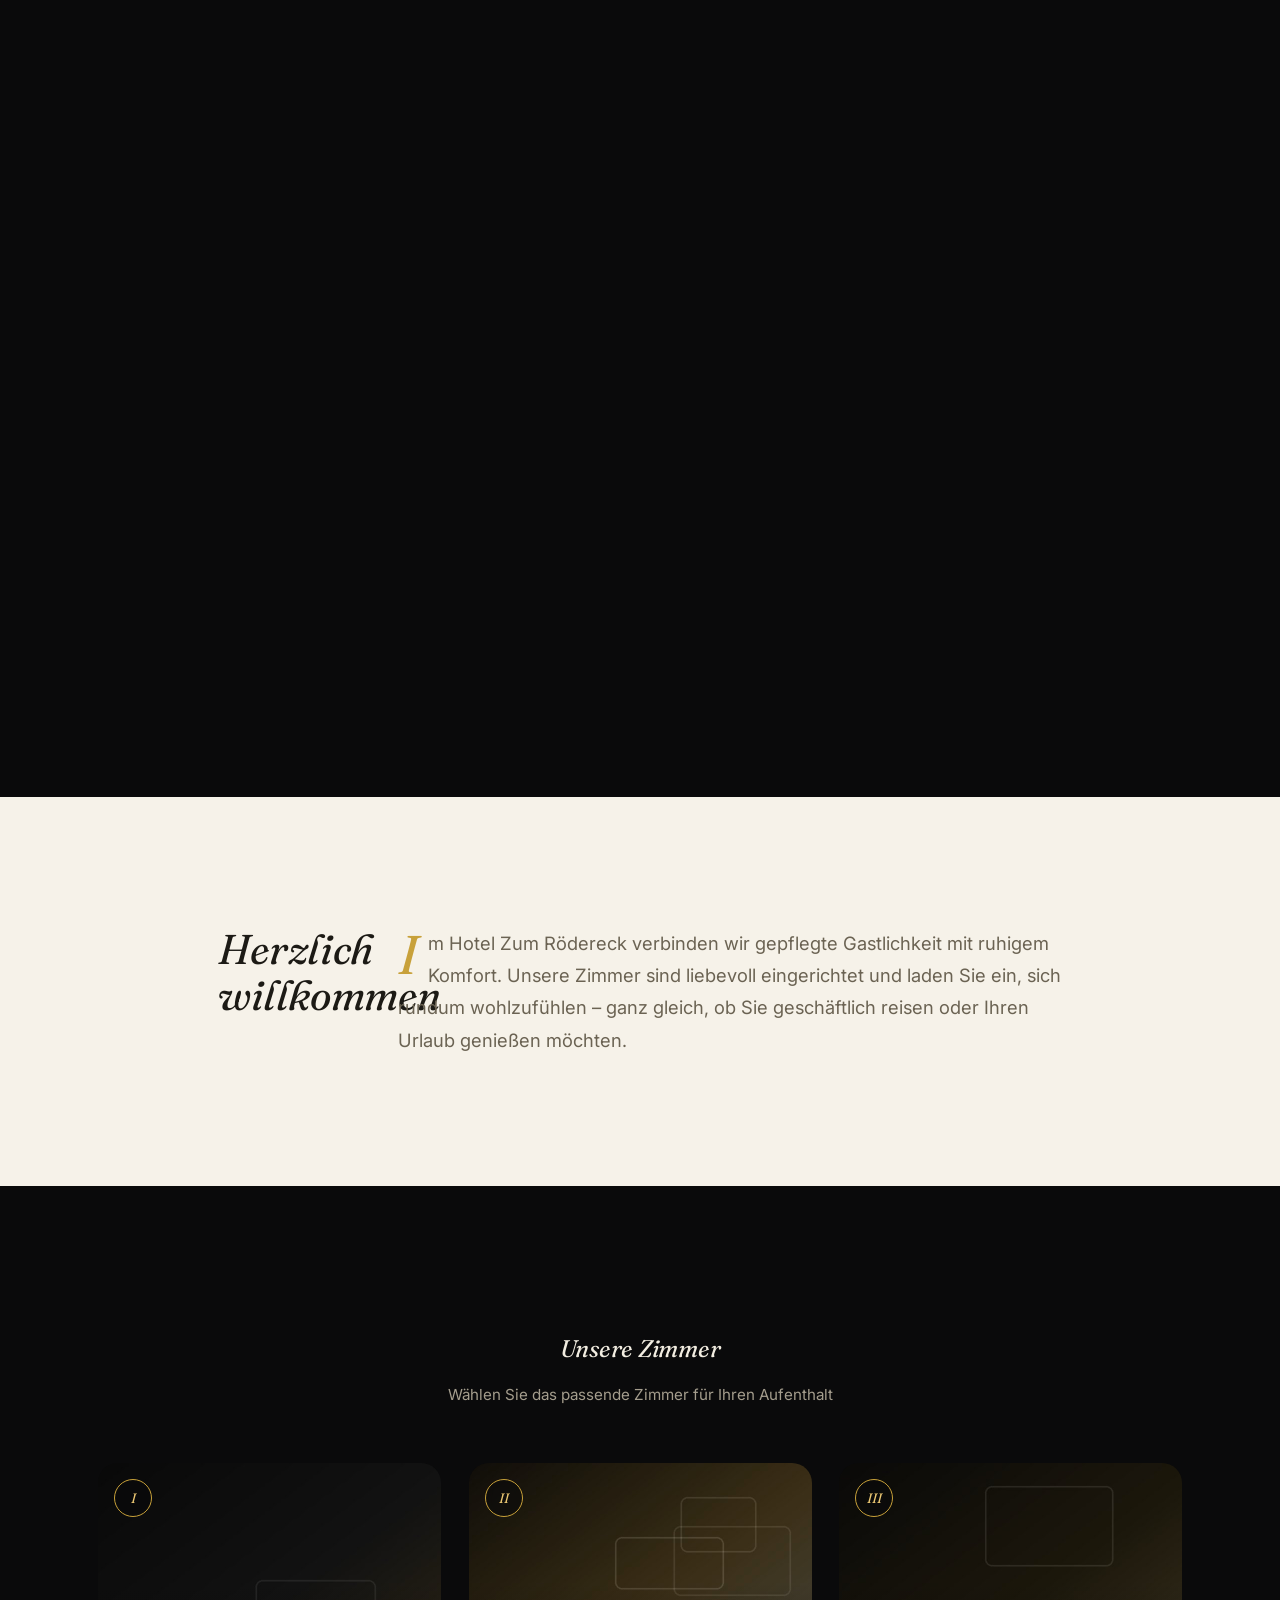
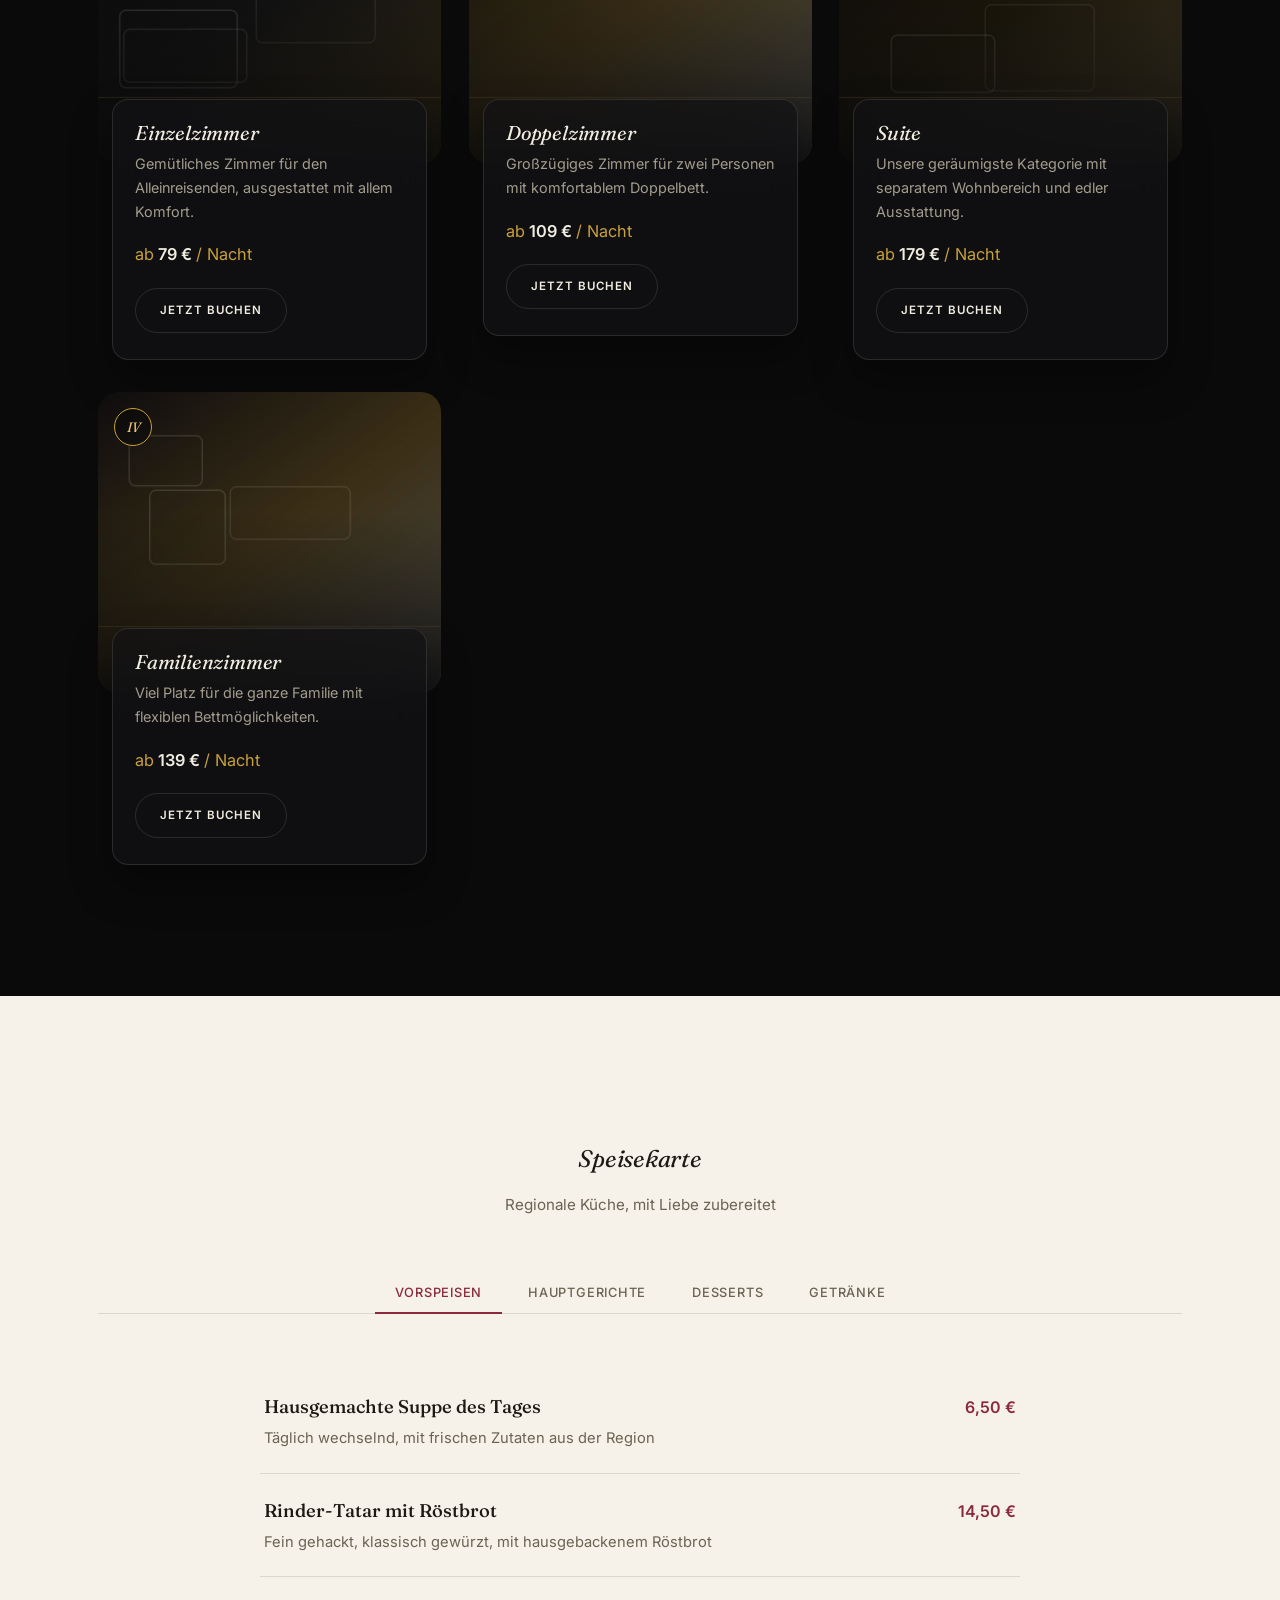
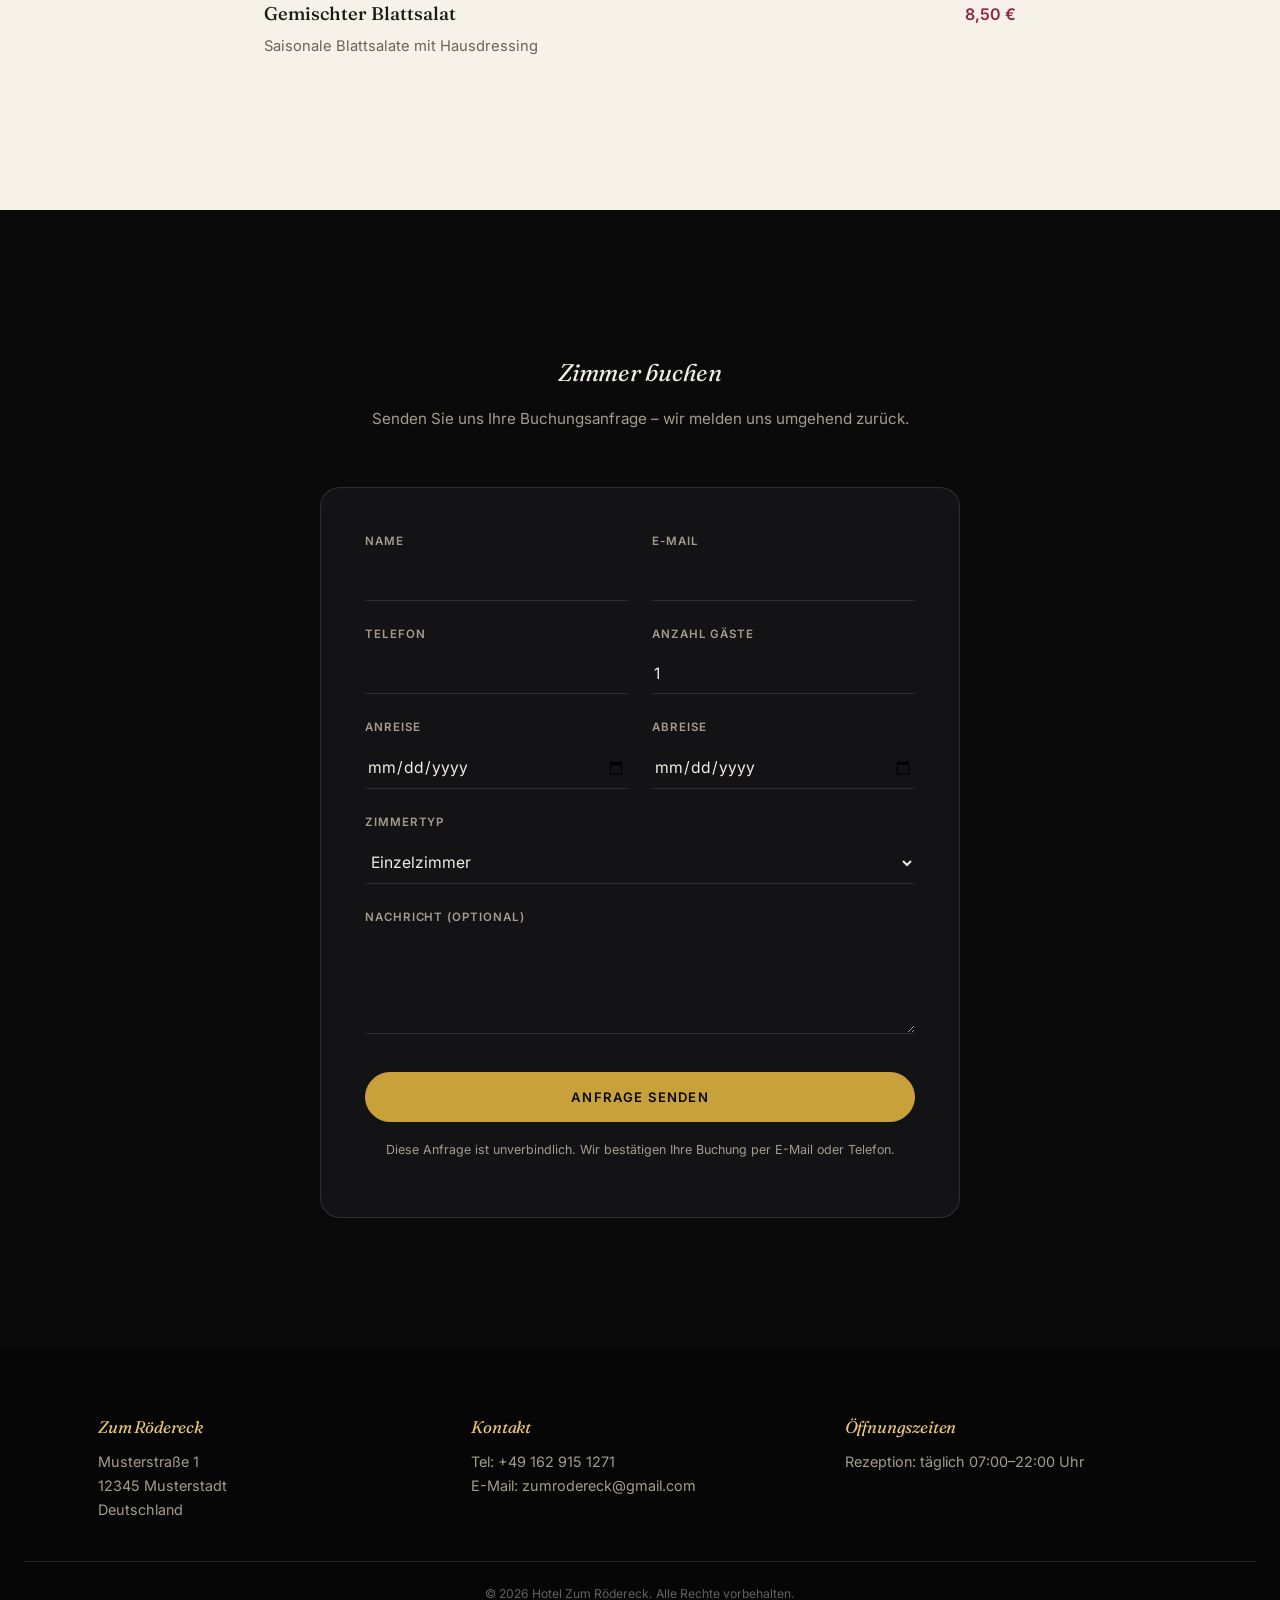
==== commit d84bf85e: "remove main menu w scroll effects" ====
--- a/index.html
+++ b/index.html
@@ -1070,7 +1070,7 @@
     <nav class="main-nav" id="mainNav">
       <a href="#top" data-de="Startseite" data-en="Home">Startseite</a>
       <a href="#zimmer" data-de="Zimmer" data-en="Rooms">Zimmer</a>
-      <a href="#speisekarte" data-de="Speisekarte" data-en="Menu">Speisekarte</a>
+      <a href="#menu-details" data-de="Speisekarte" data-en="Menu">Speisekarte</a>
       <a href="#buchen" data-de="Buchen" data-en="Booking">Buchen</a>
       <a href="#kontakt" data-de="Kontakt" data-en="Contact">Kontakt</a>
       <span class="lang-switch">
@@ -1200,7 +1200,7 @@
   </div>
 </section>
 
-<section class="menu-zoom" id="speisekarte">
+<!-- <section class="menu-zoom" id="speisekarte">
   <div class="menu-zoom-sticky">
     <div class="menu-zoom-bg"></div>
     <p class="menu-zoom-eyebrow" data-de="Unsere Speisekarte" data-en="Our Menu">Unsere Speisekarte</p>
@@ -1224,7 +1224,7 @@
 
     <a href="#menu-details" class="scroll-cue menu-zoom-cue" aria-label="Scroll down"><span></span></a>
   </div>
-</section>
+</section> -->
 
 <section class="menu" id="menu-details">
   <div class="container">
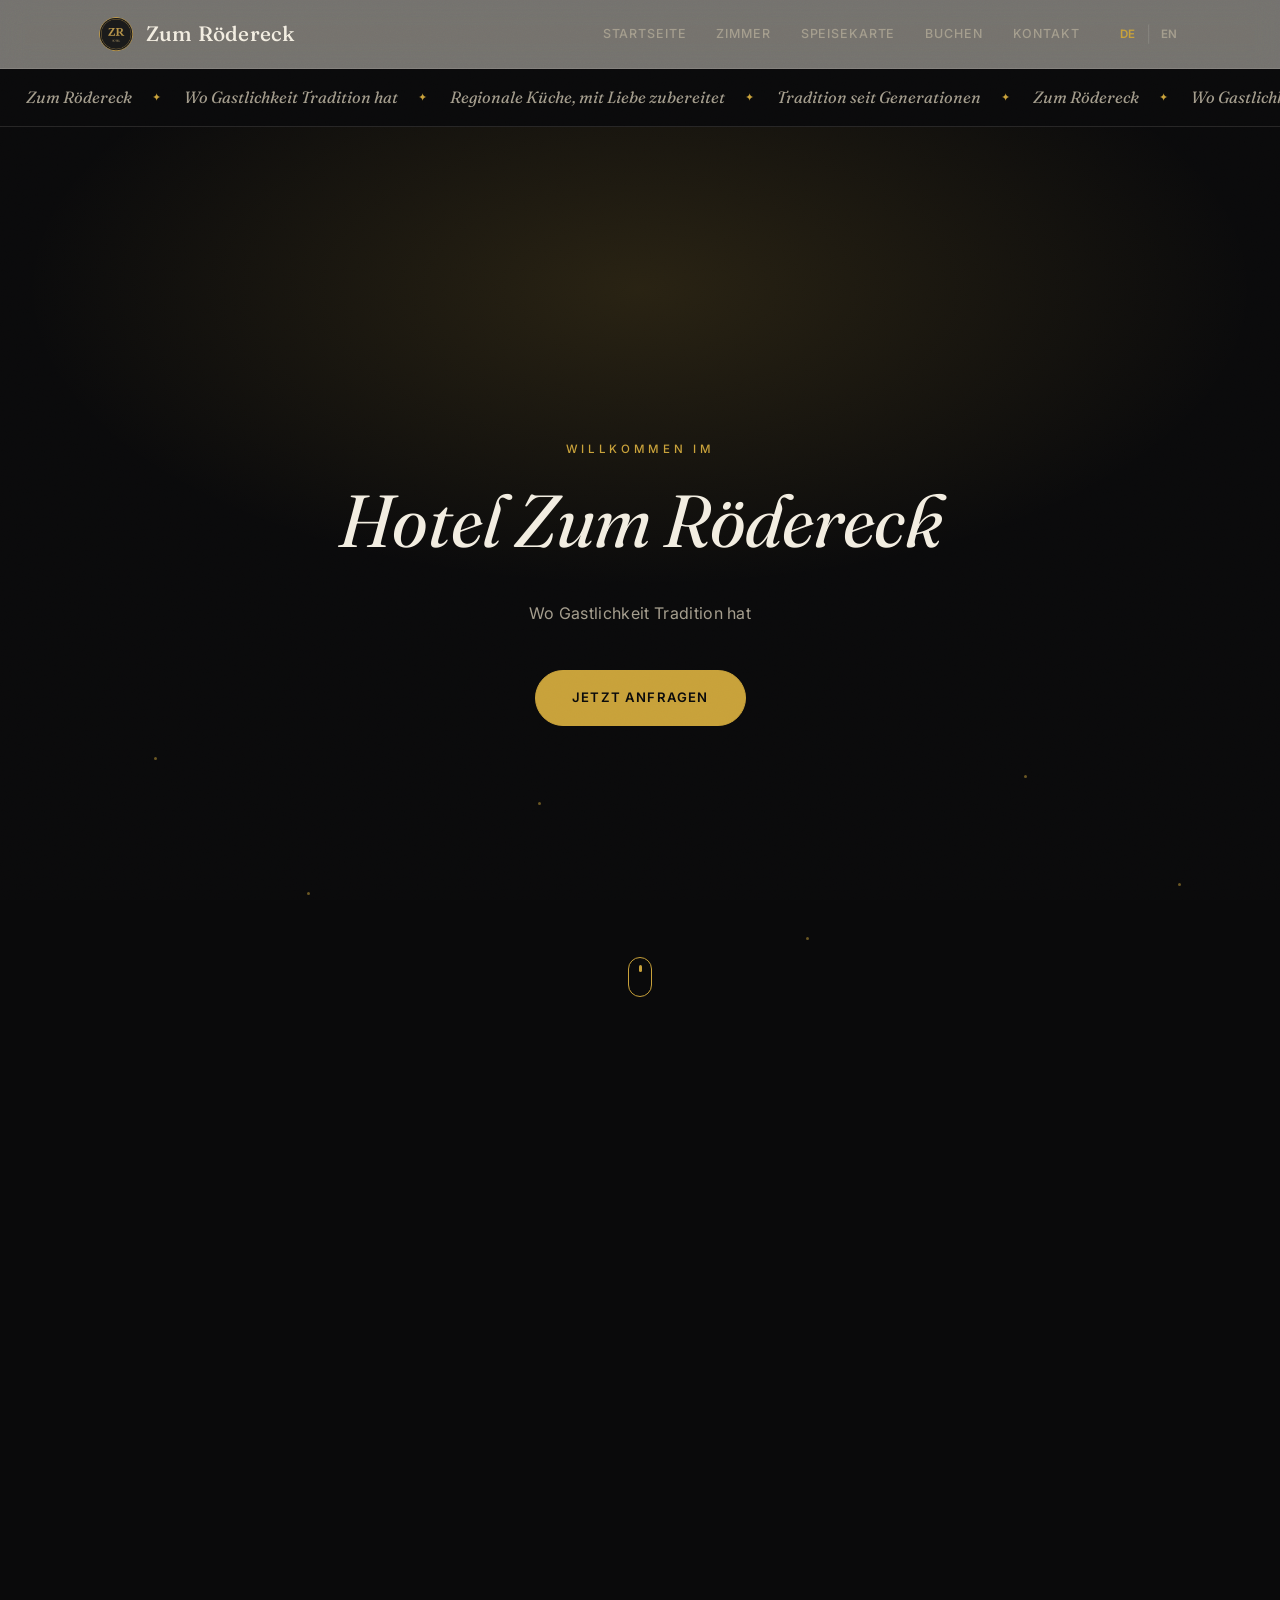
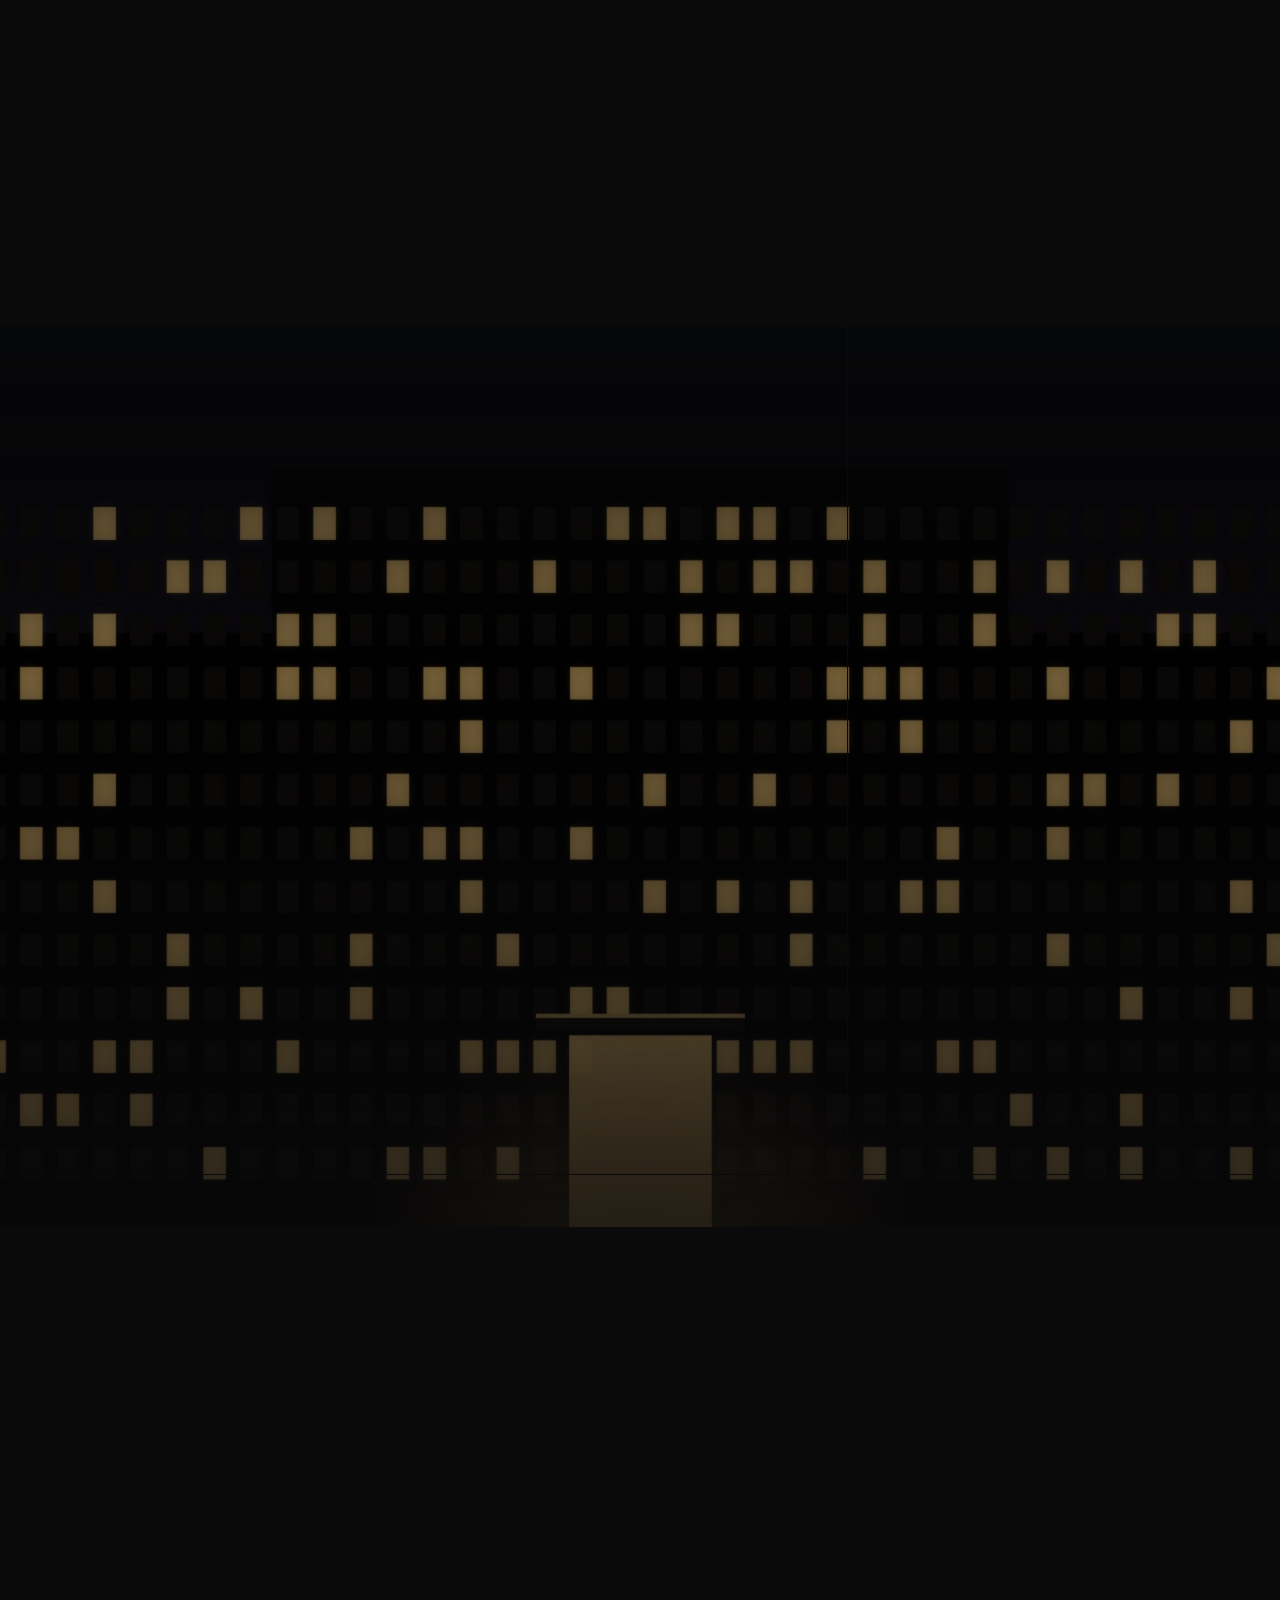
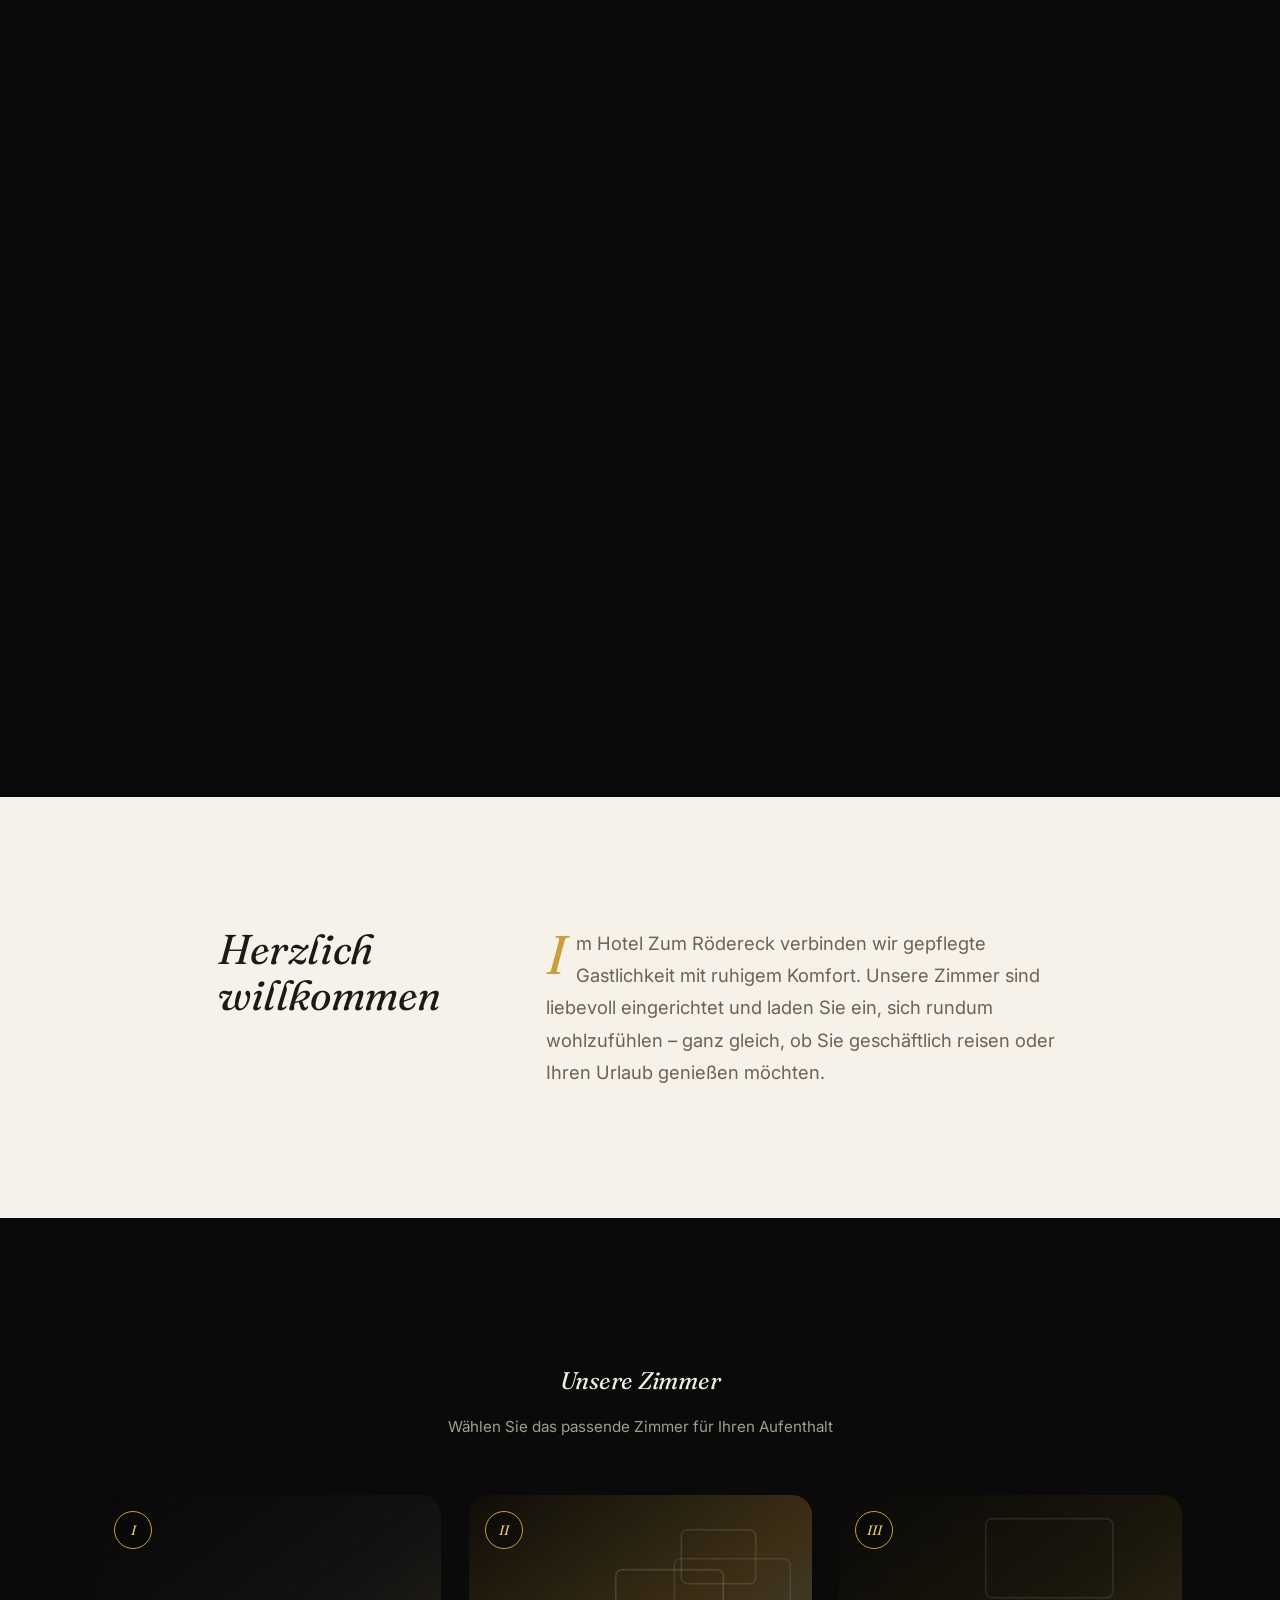
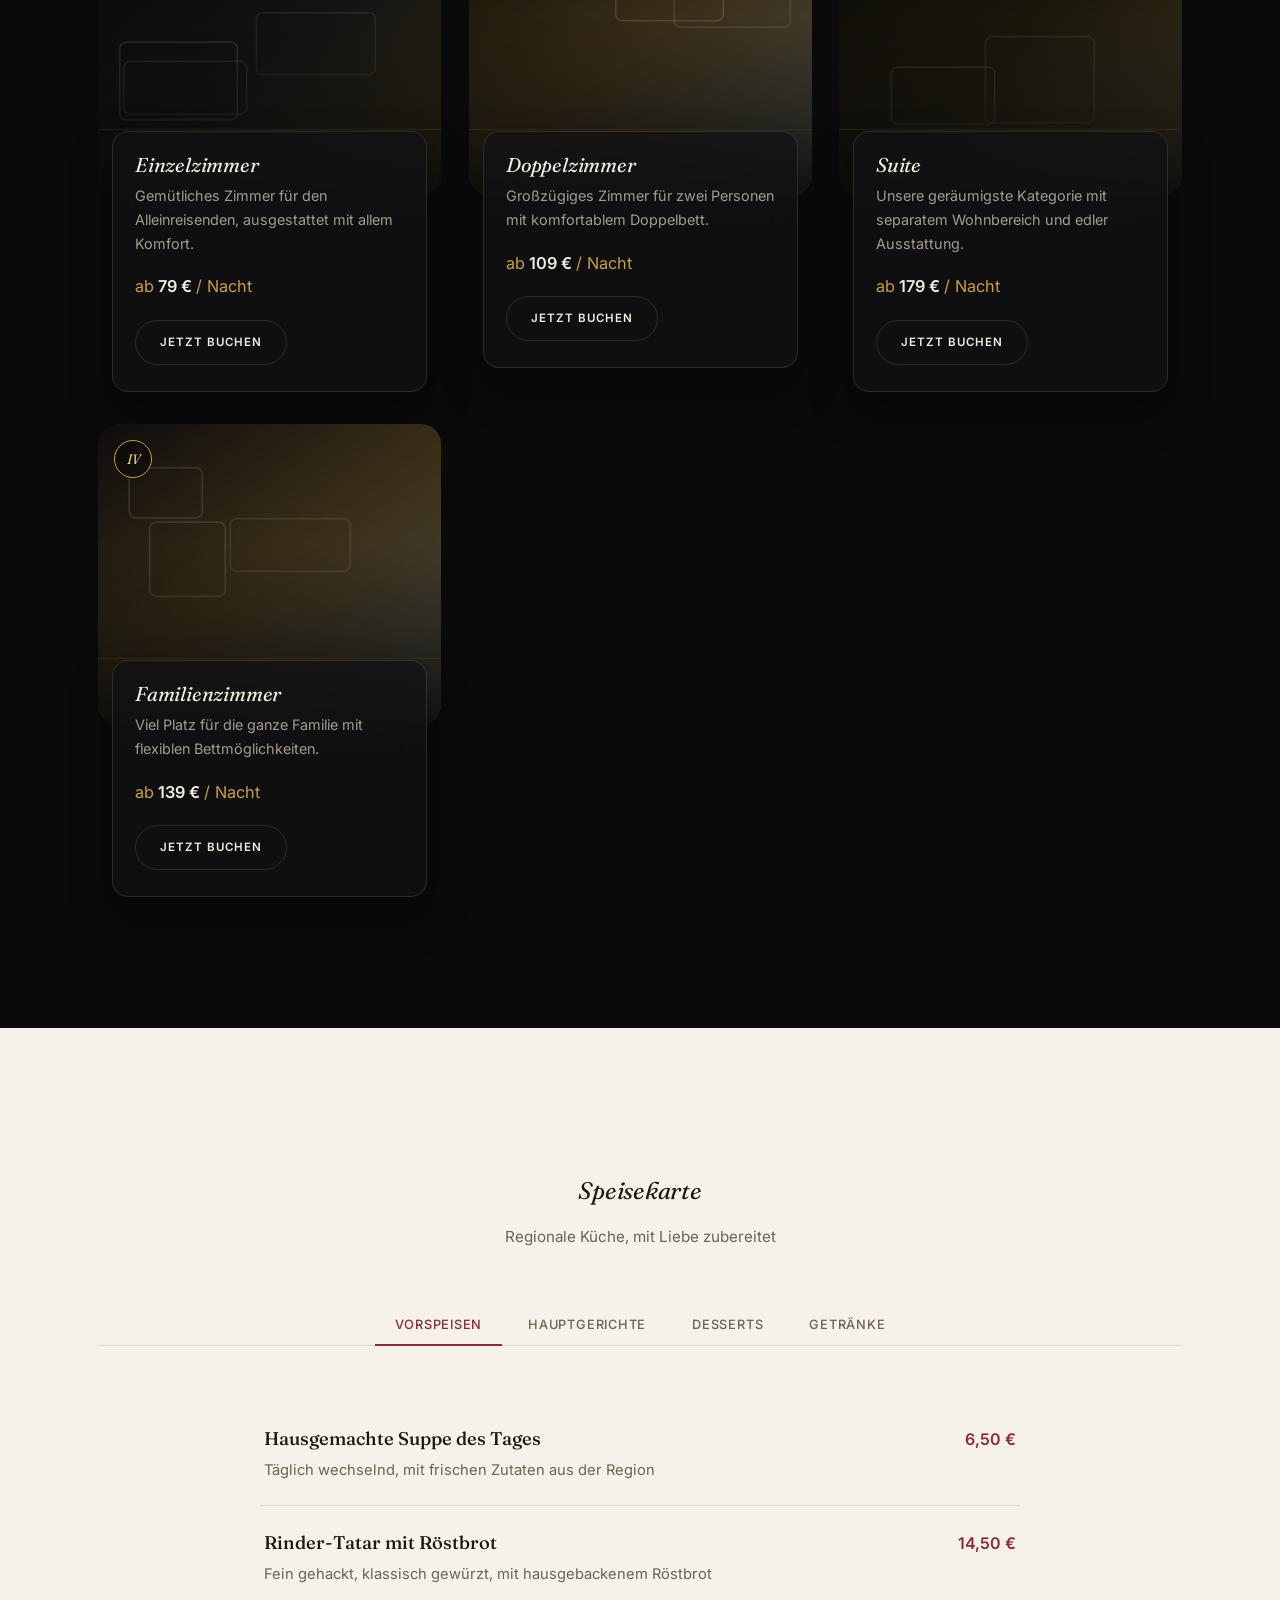
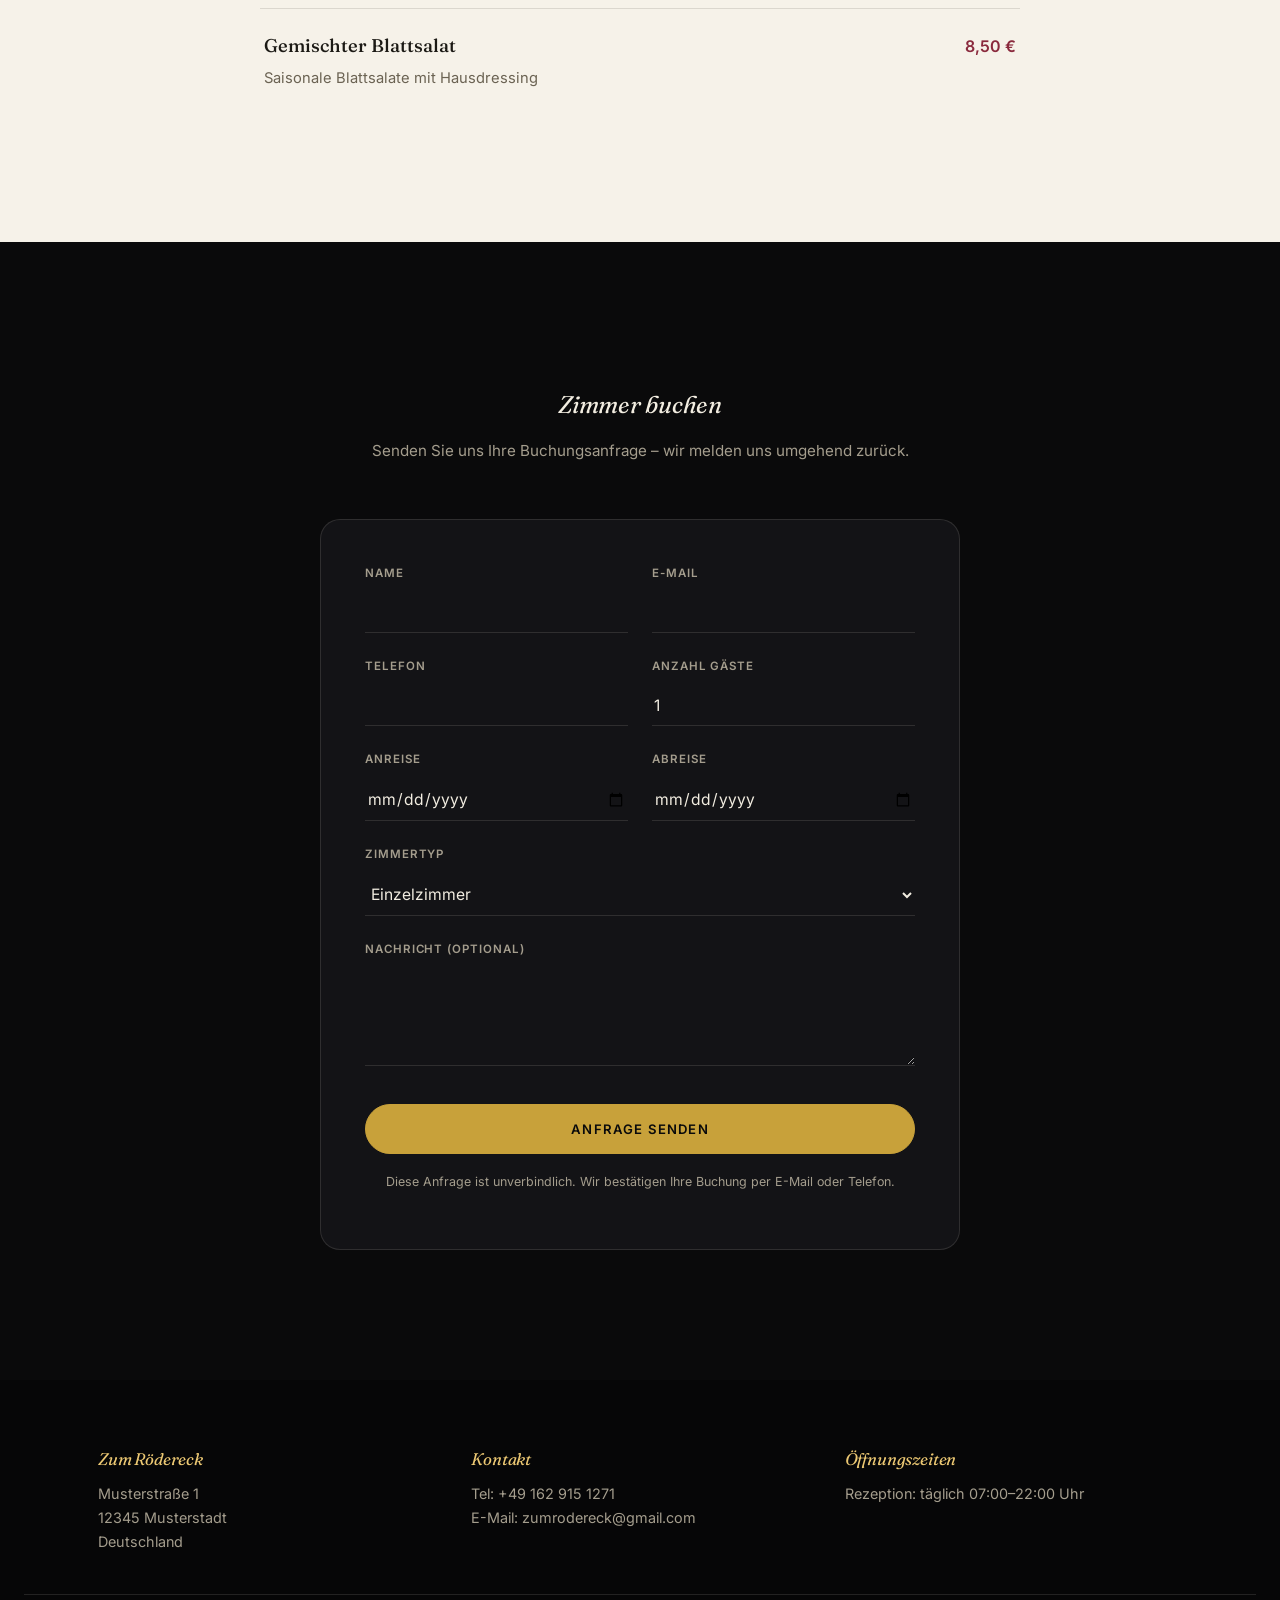
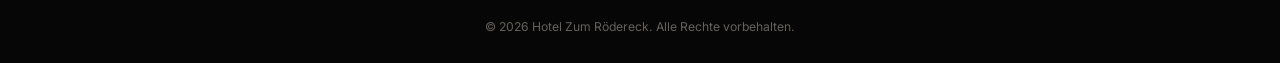
==== commit addc1cb3: "Fix intro heading overlap" ====
--- a/index.html
+++ b/index.html
@@ -613,8 +613,8 @@
 .intro .container {
   max-width: 900px;
   display: grid;
-  grid-template-columns: 140px 1fr;
-  gap: 40px;
+  grid-template-columns: minmax(240px, 280px) 1fr;
+  gap: 48px;
   align-items: start;
 }
 .intro h2 {
@@ -623,6 +623,8 @@
   font-size: clamp(2rem, 4vw, 2.6rem);
   margin: 0;
   color: var(--text-on-paper);
+  overflow-wrap: break-word;
+  hyphens: auto;
   position: sticky;
   top: 120px;
 }
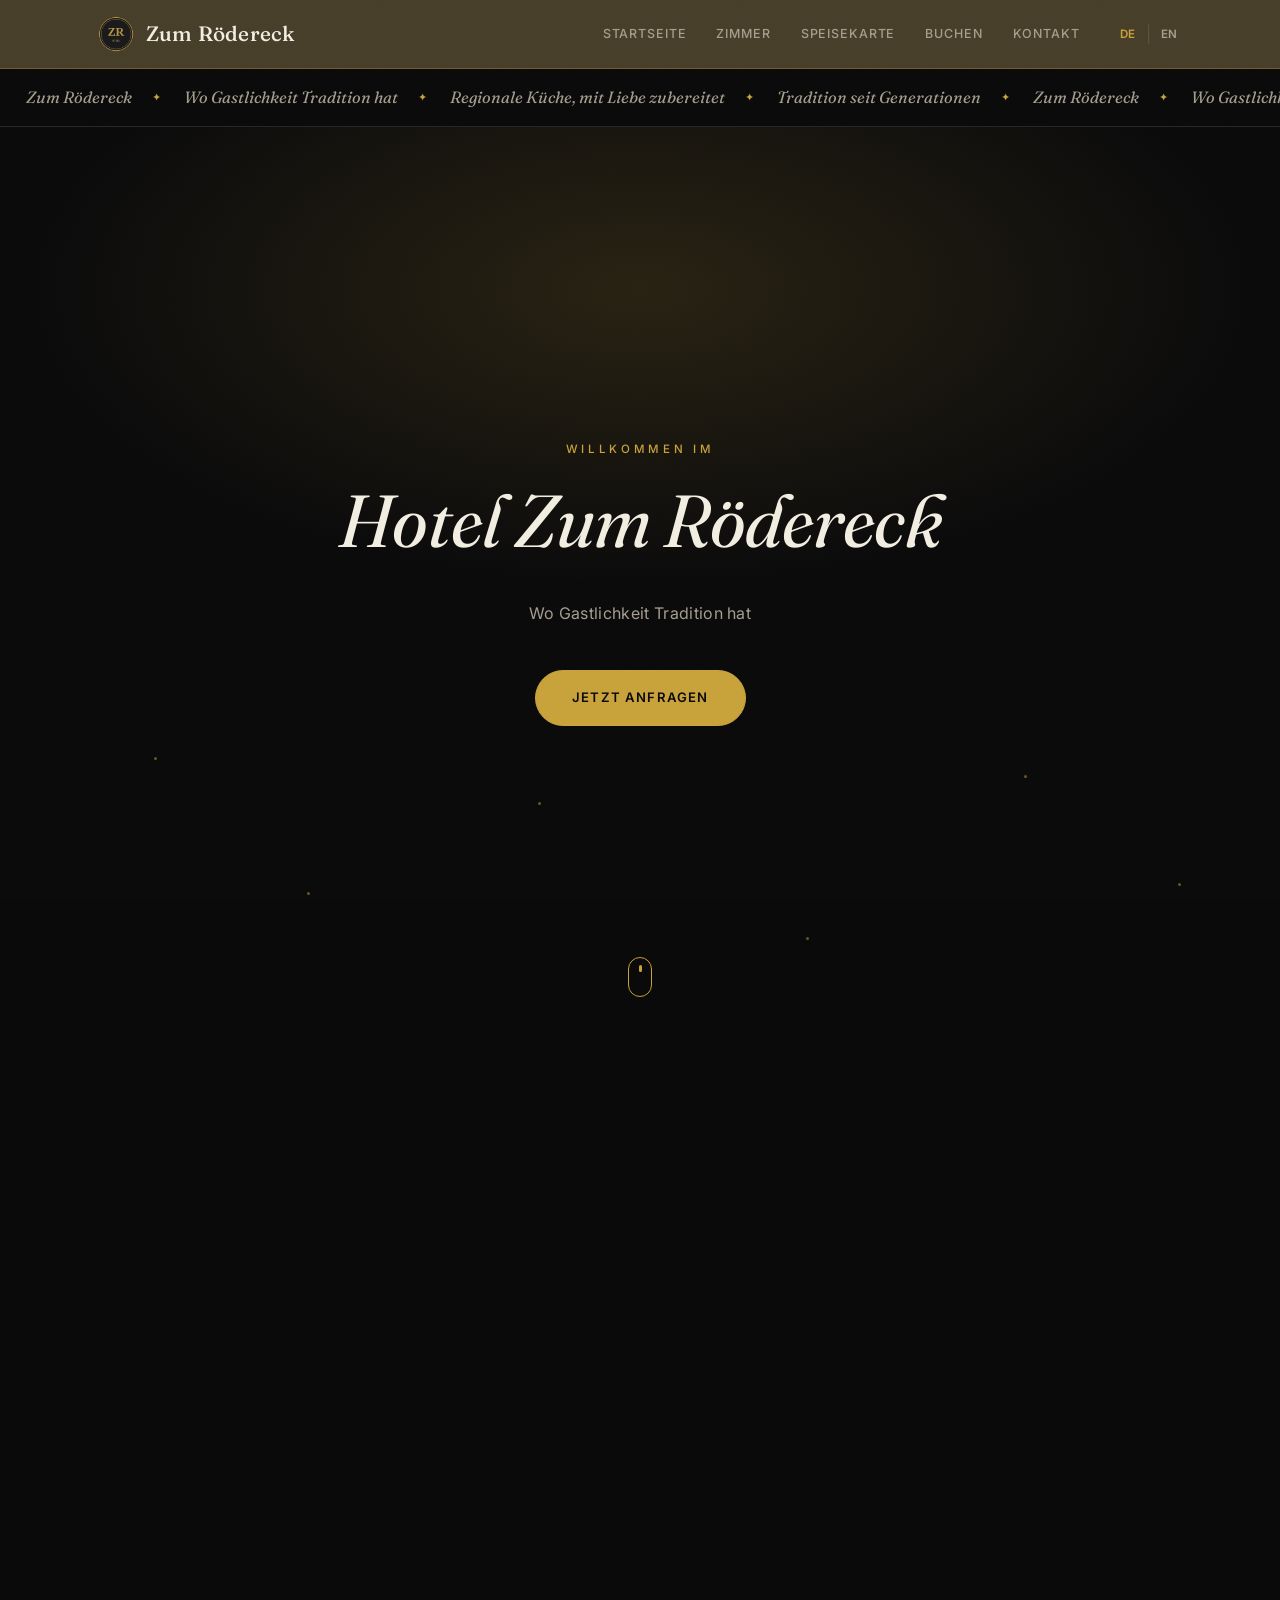
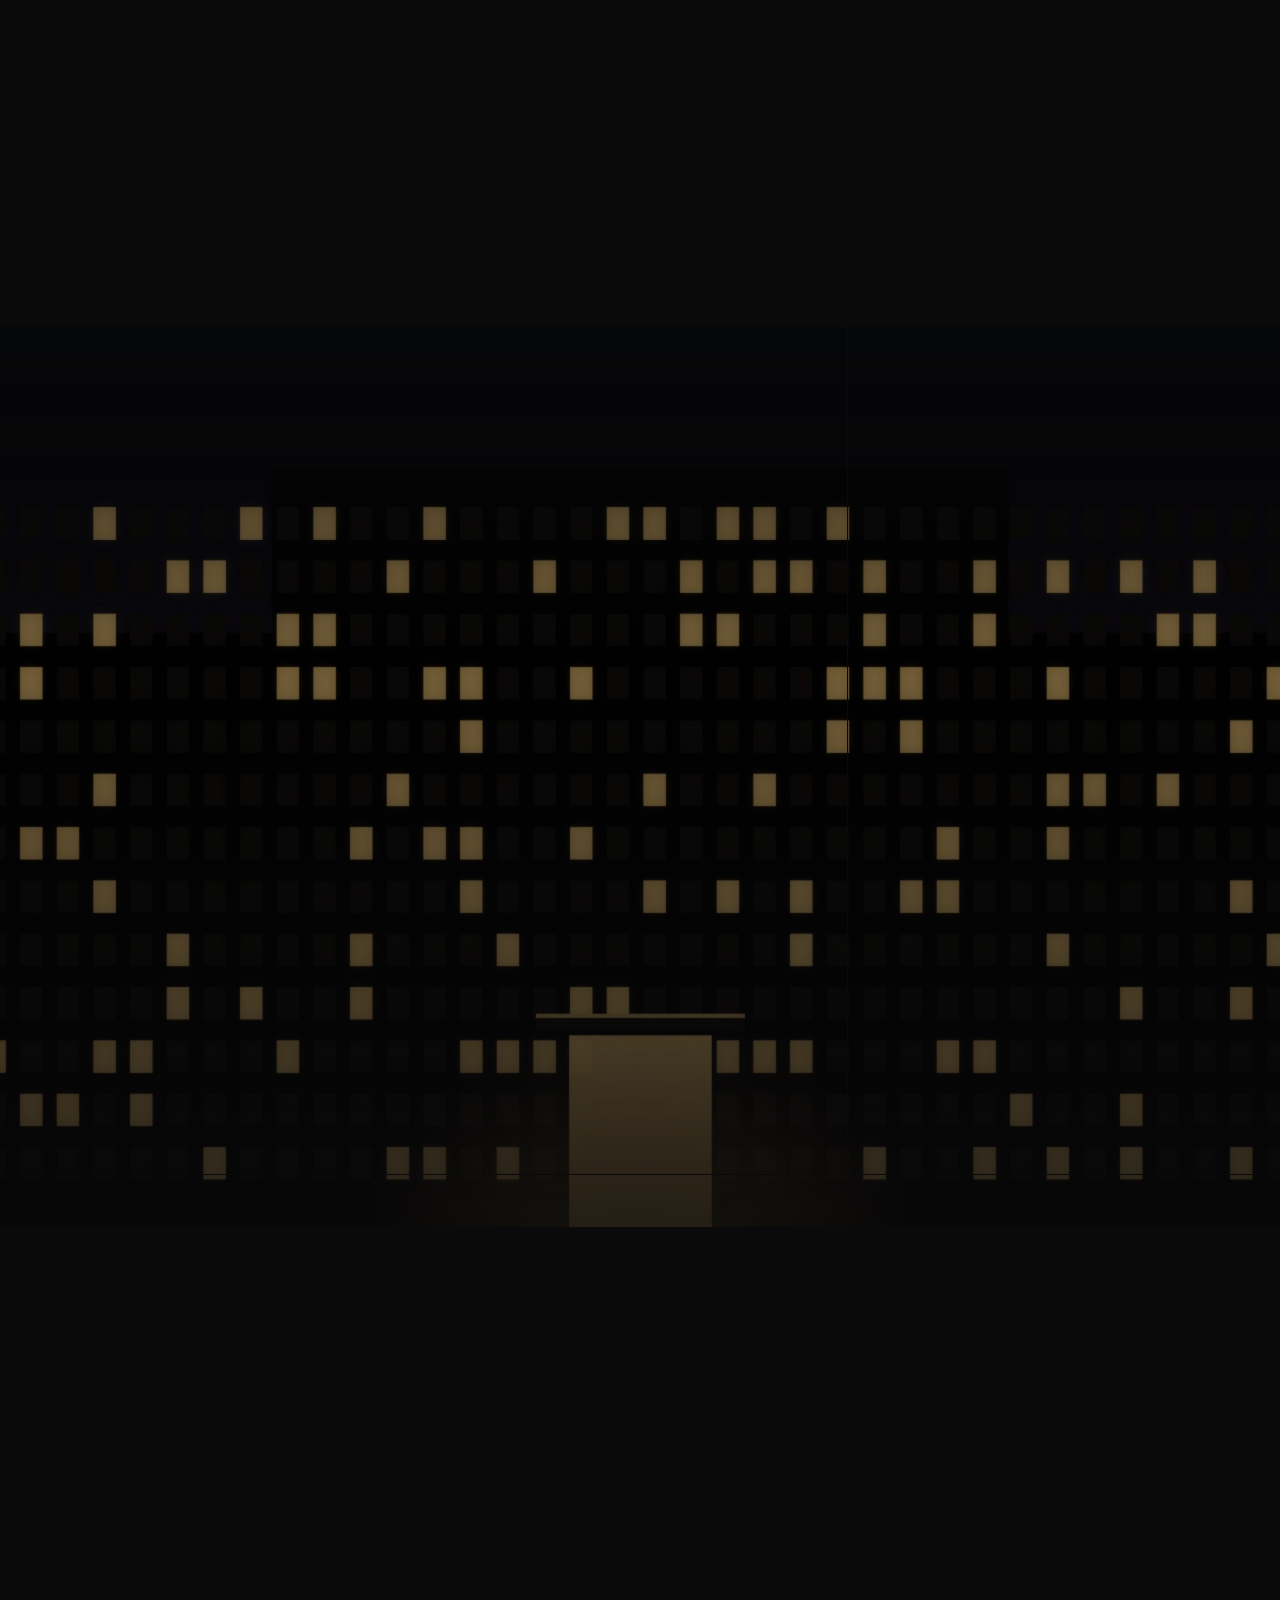
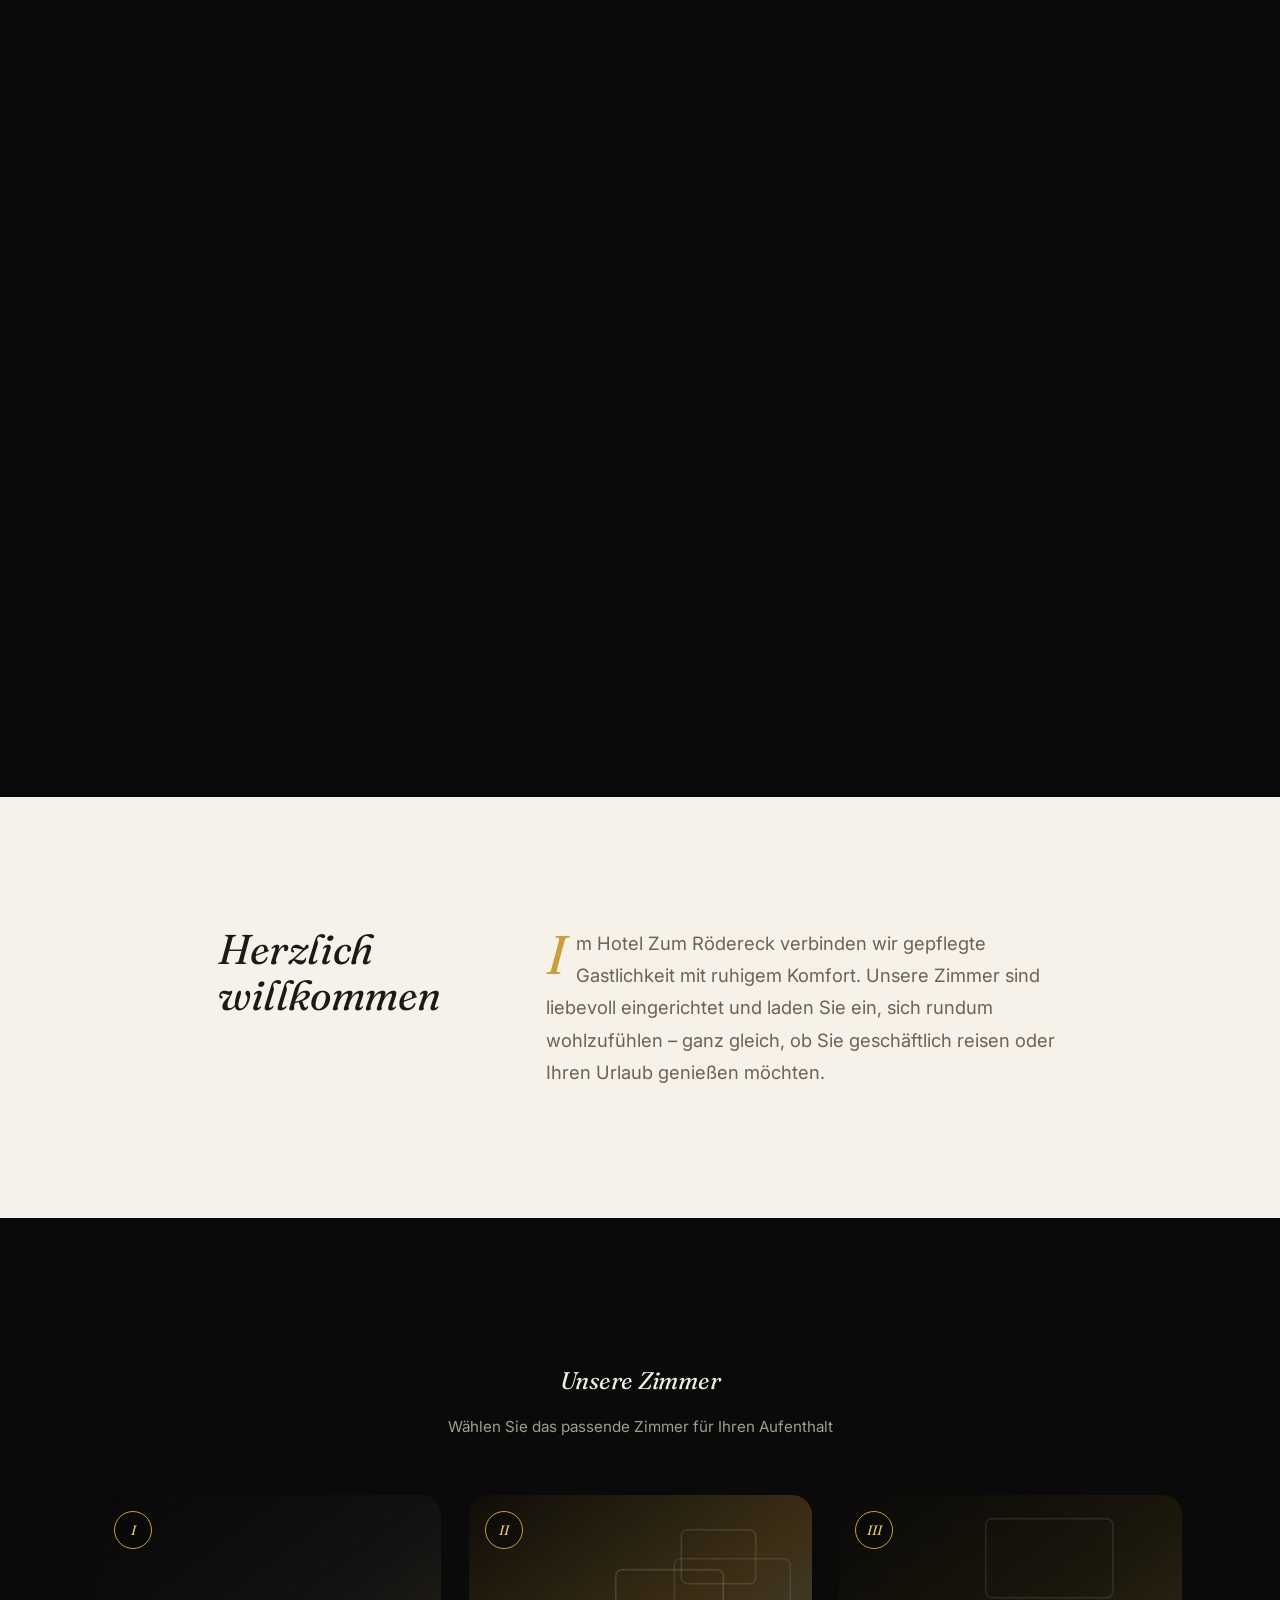
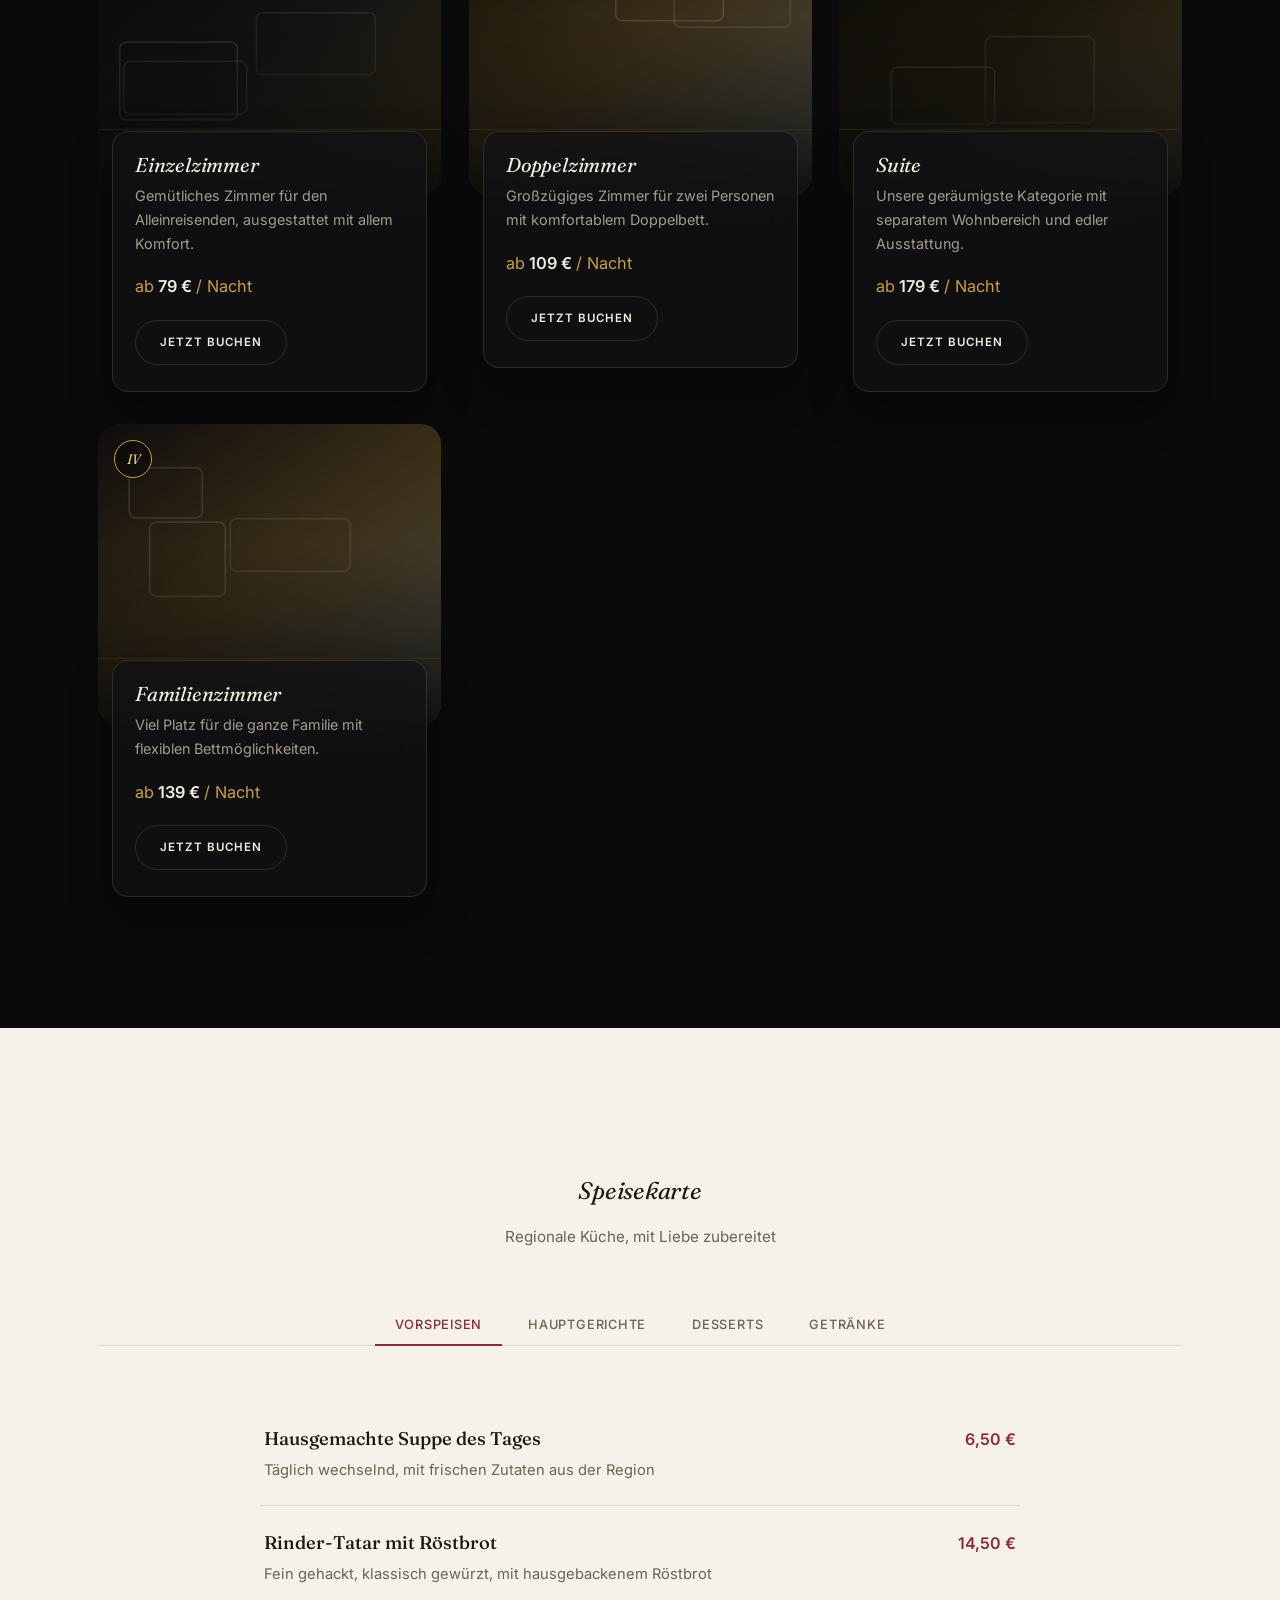
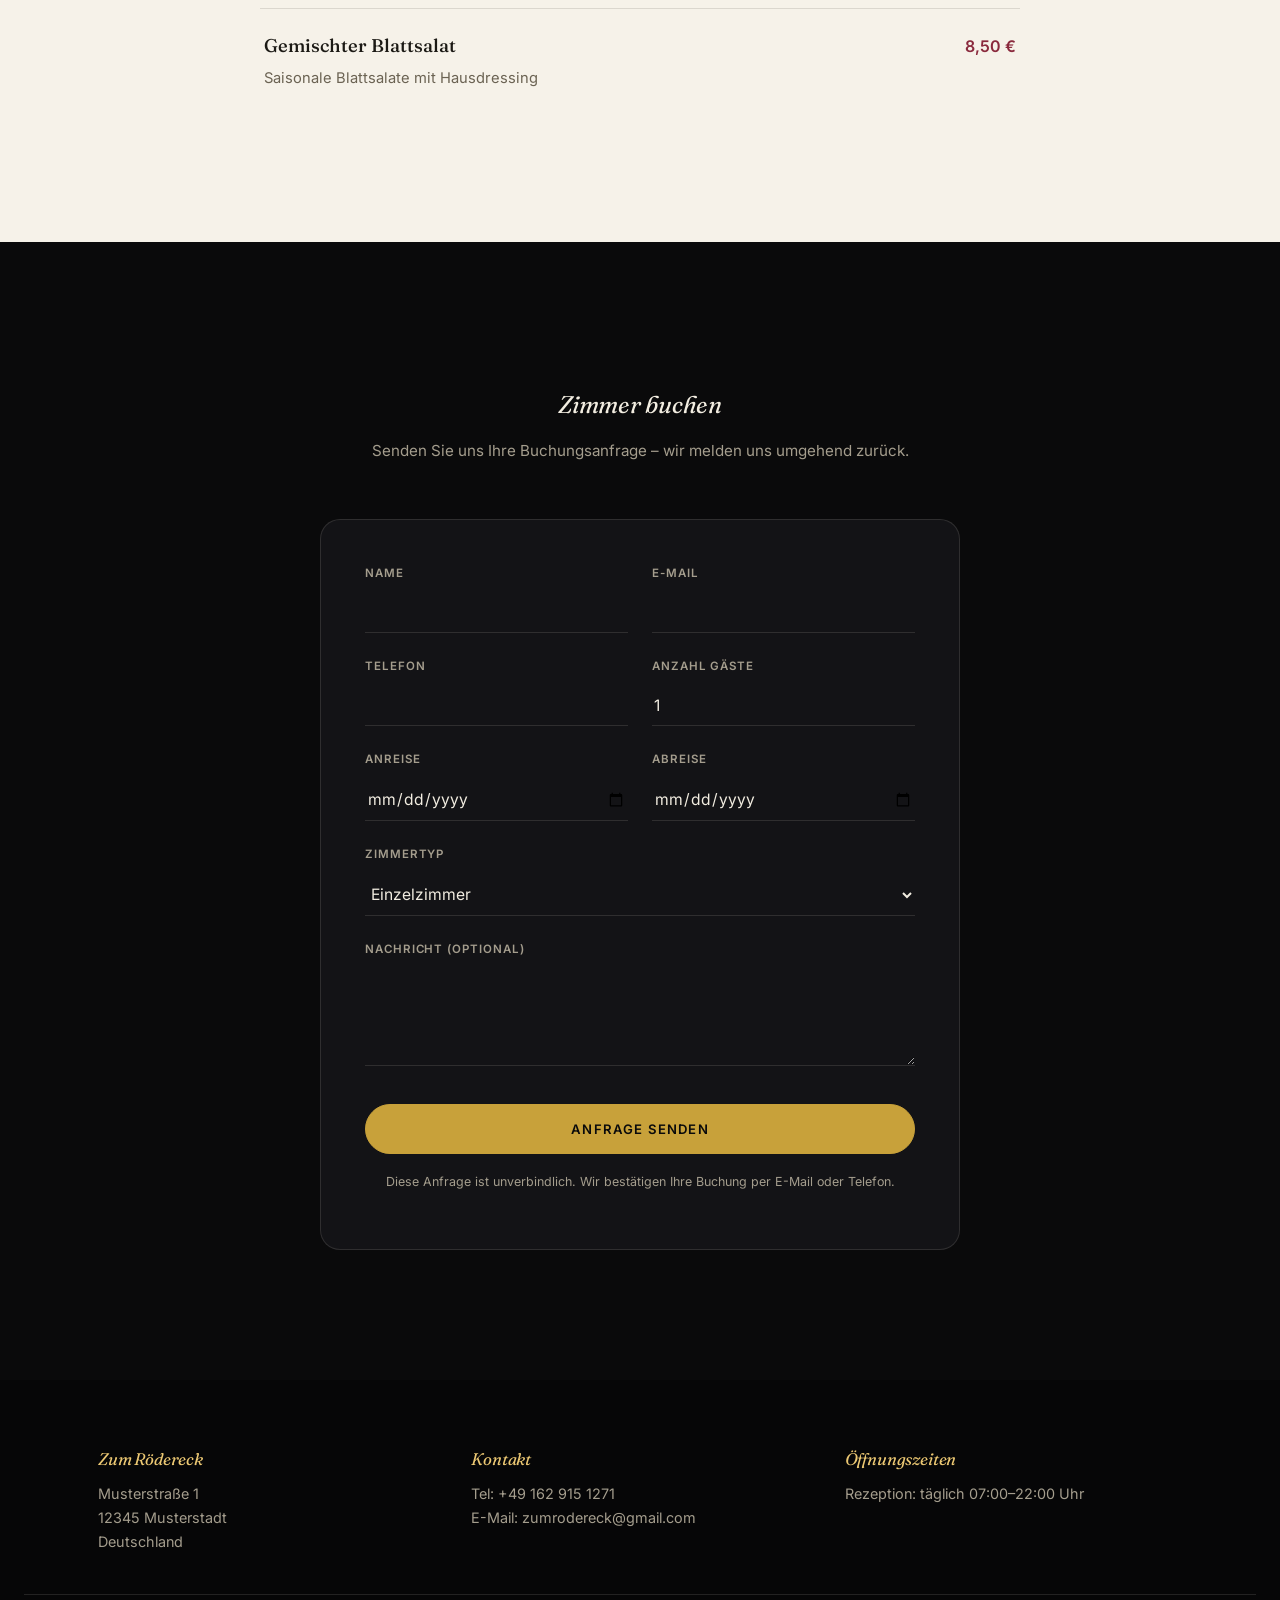
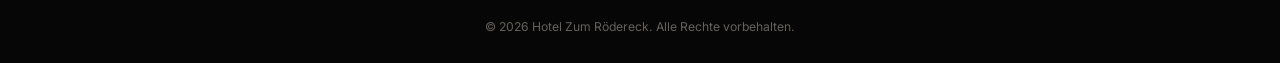
==== commit 0cee8506: "Gold-tinted translucent header" ====
--- a/index.html
+++ b/index.html
@@ -271,10 +271,14 @@
   position: -webkit-sticky;
   position: sticky;
   top: 0;
-  background: rgba(10,10,11,0.55);
+  /* gold tint layered over a dark translucent base:
+     stays gold-toned everywhere, keeps nav text legible */
+  background:
+    linear-gradient(rgba(200,161,58,0.20), rgba(200,161,58,0.20)),
+    rgba(10,10,11,0.88);
   -webkit-backdrop-filter: blur(14px) saturate(140%);
   backdrop-filter: blur(14px) saturate(140%);
-  border-bottom: 1px solid var(--line-on-ink);
+  border-bottom: 1px solid rgba(200,161,58,0.30);
   z-index: 100;
 }
 
